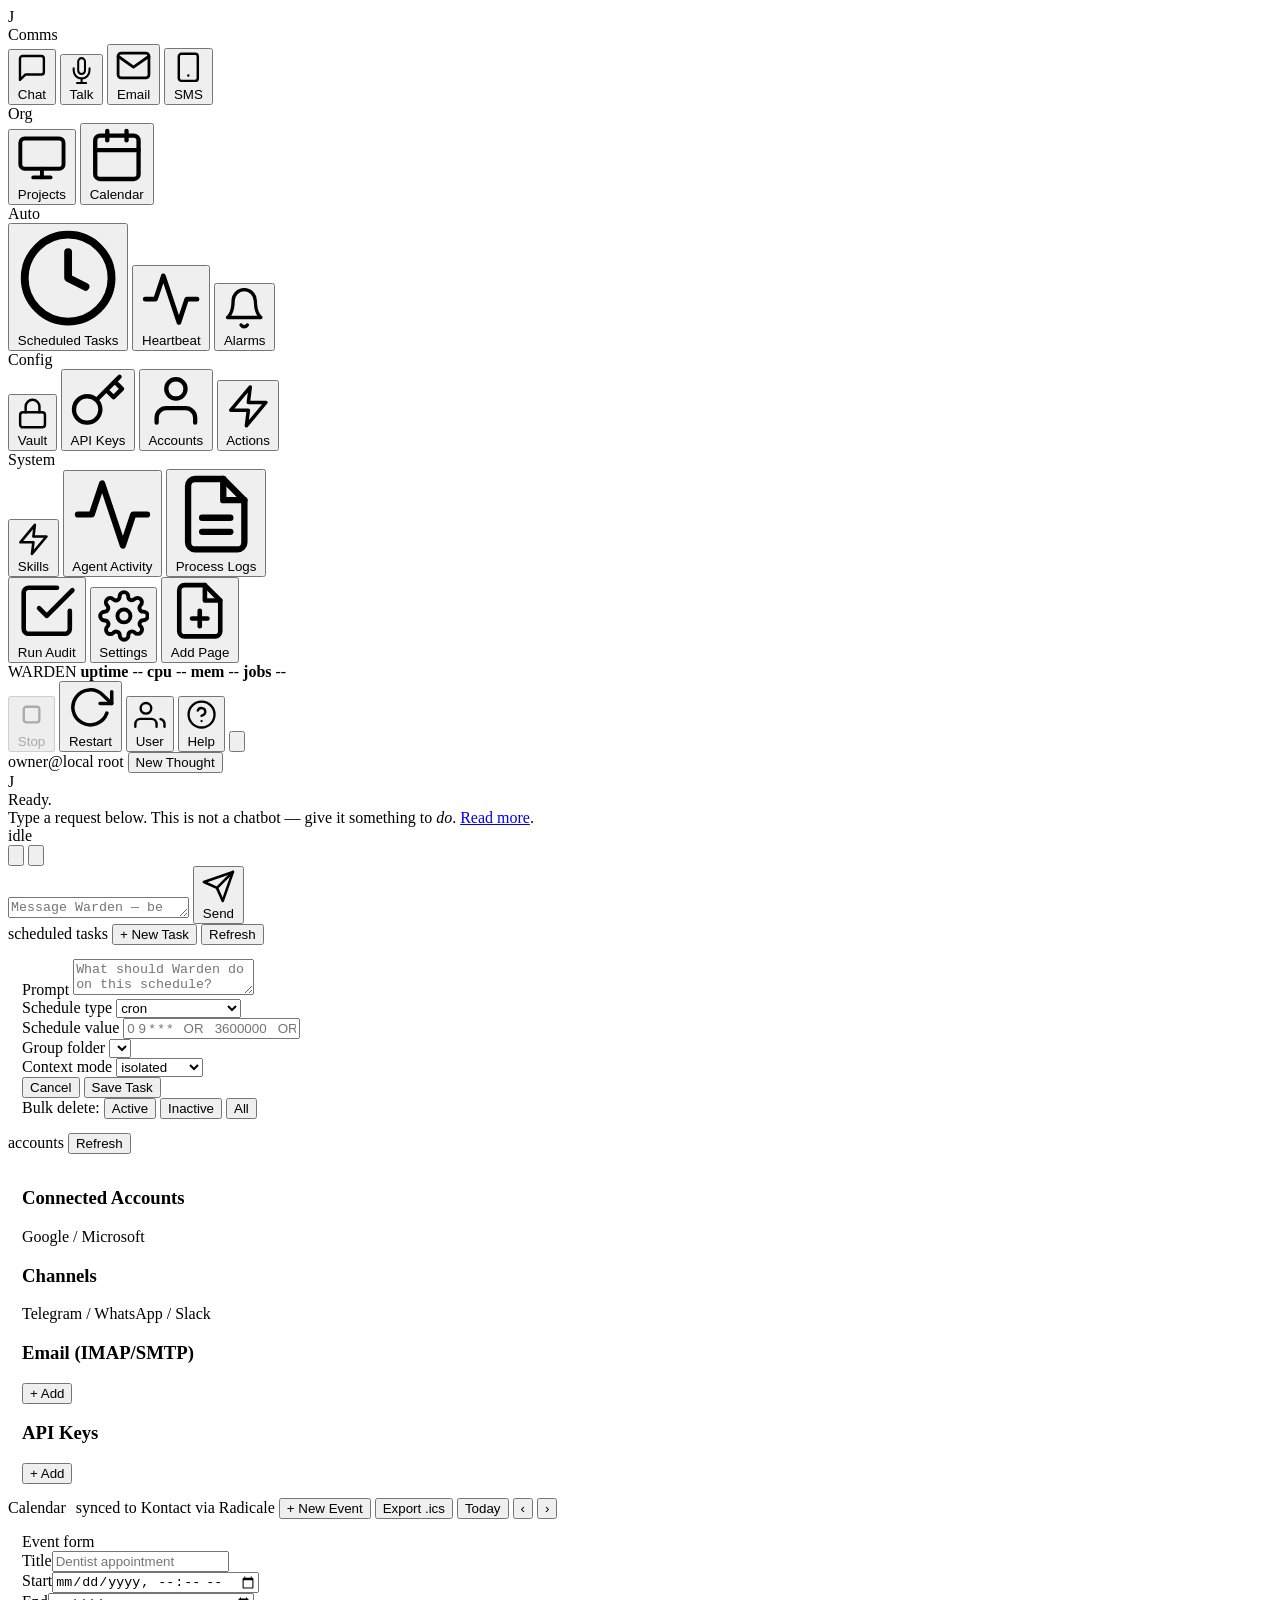
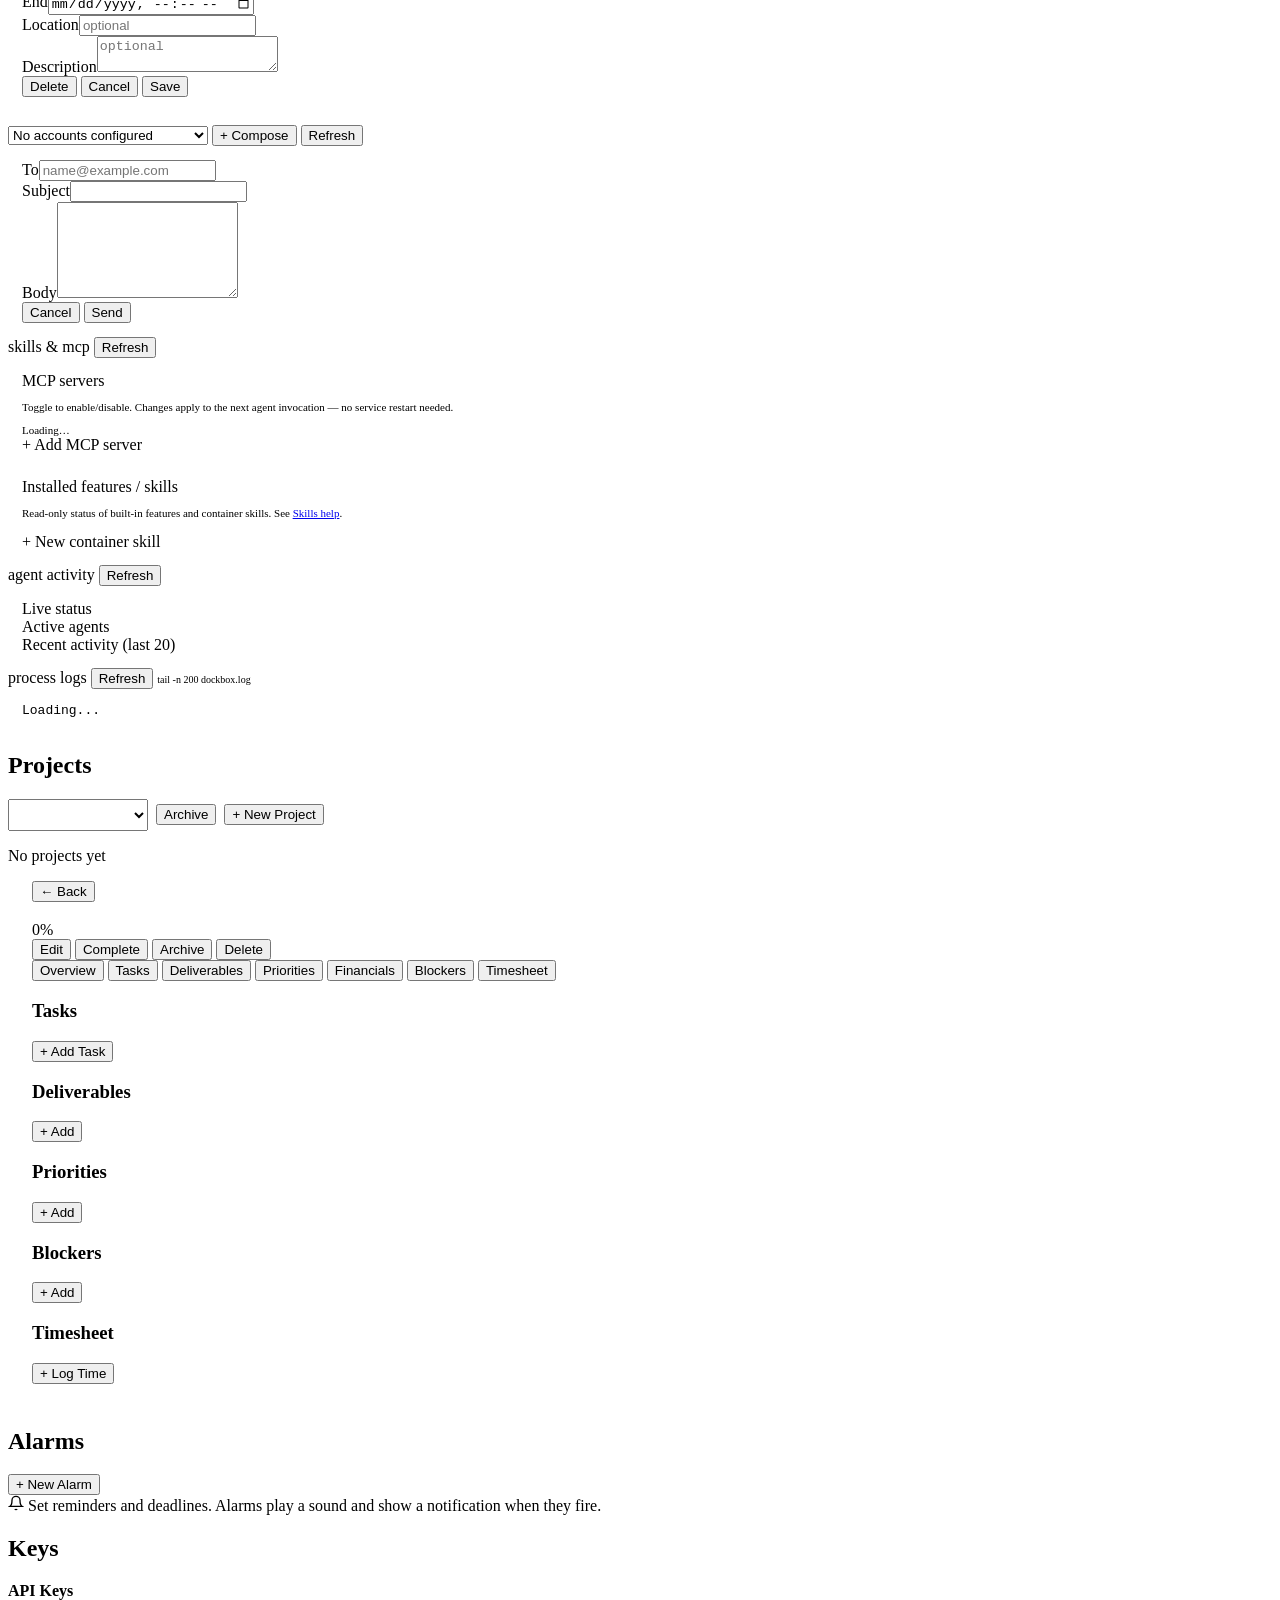
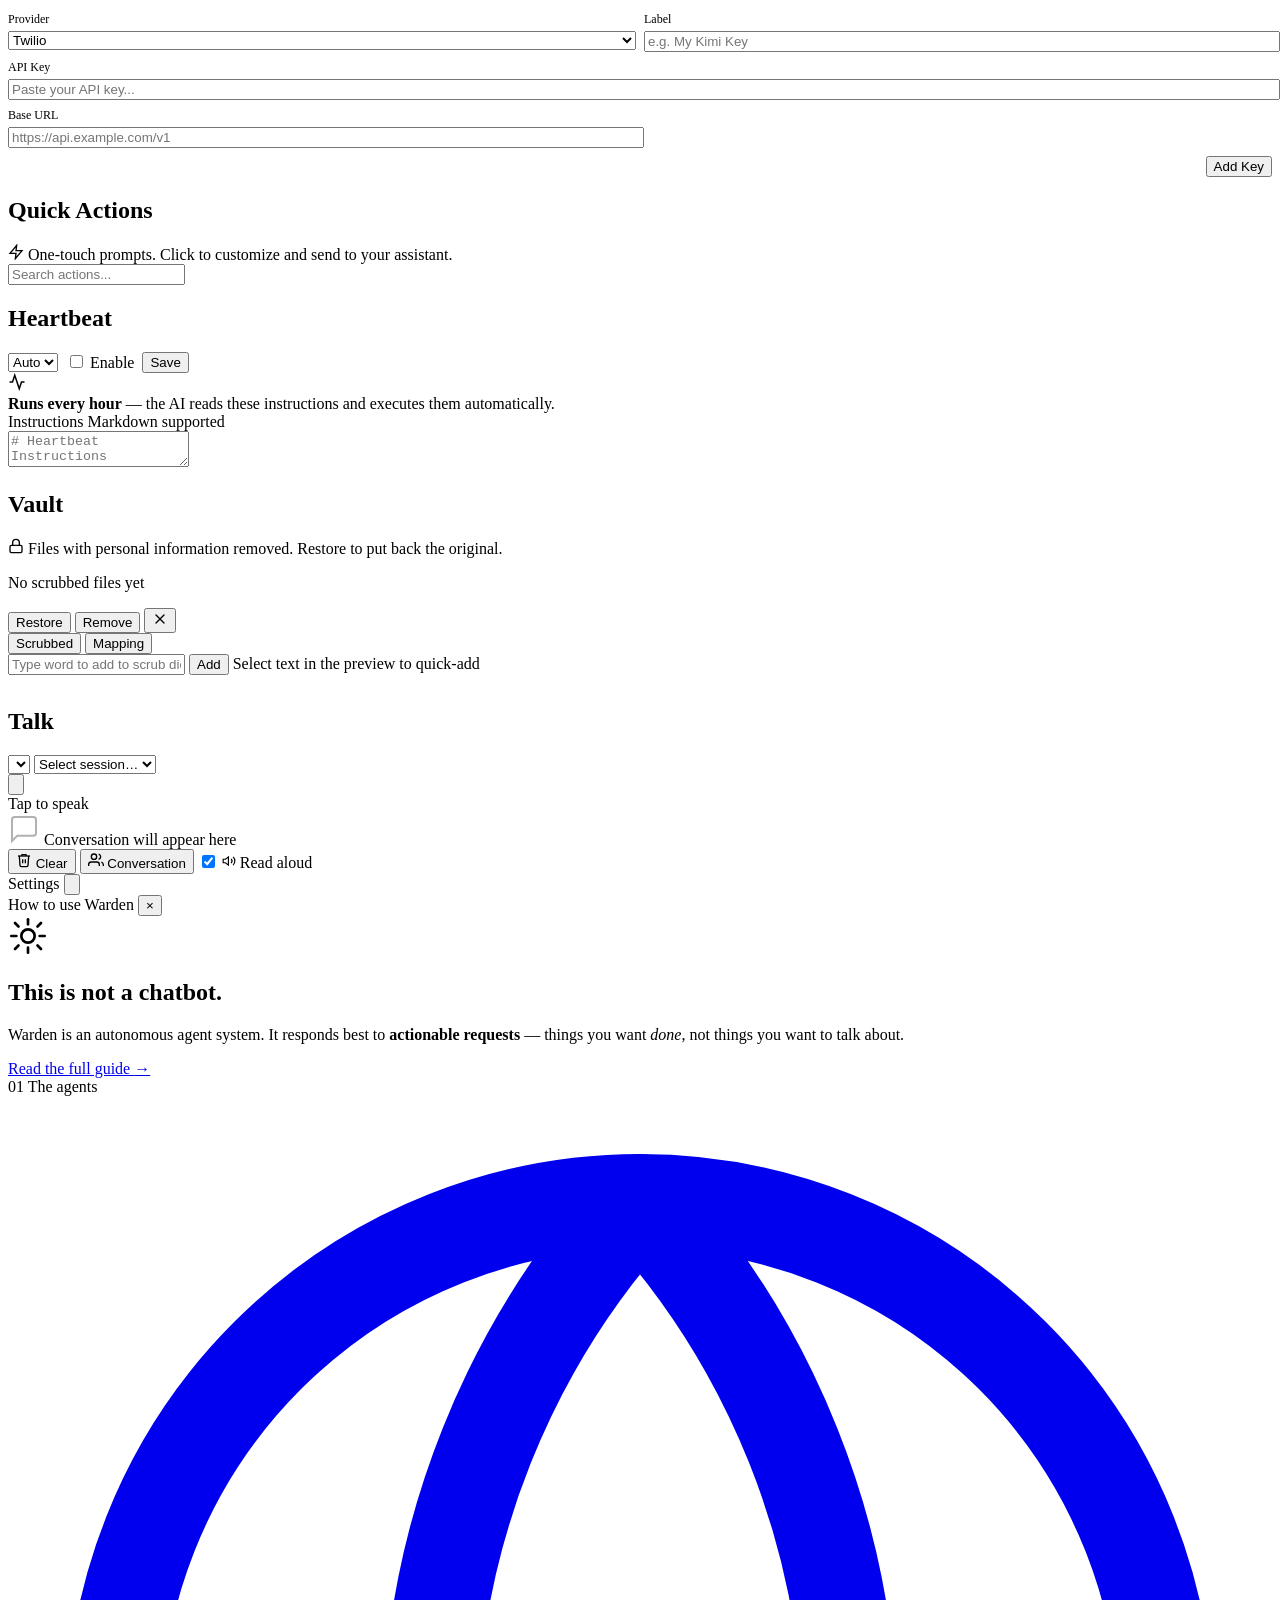
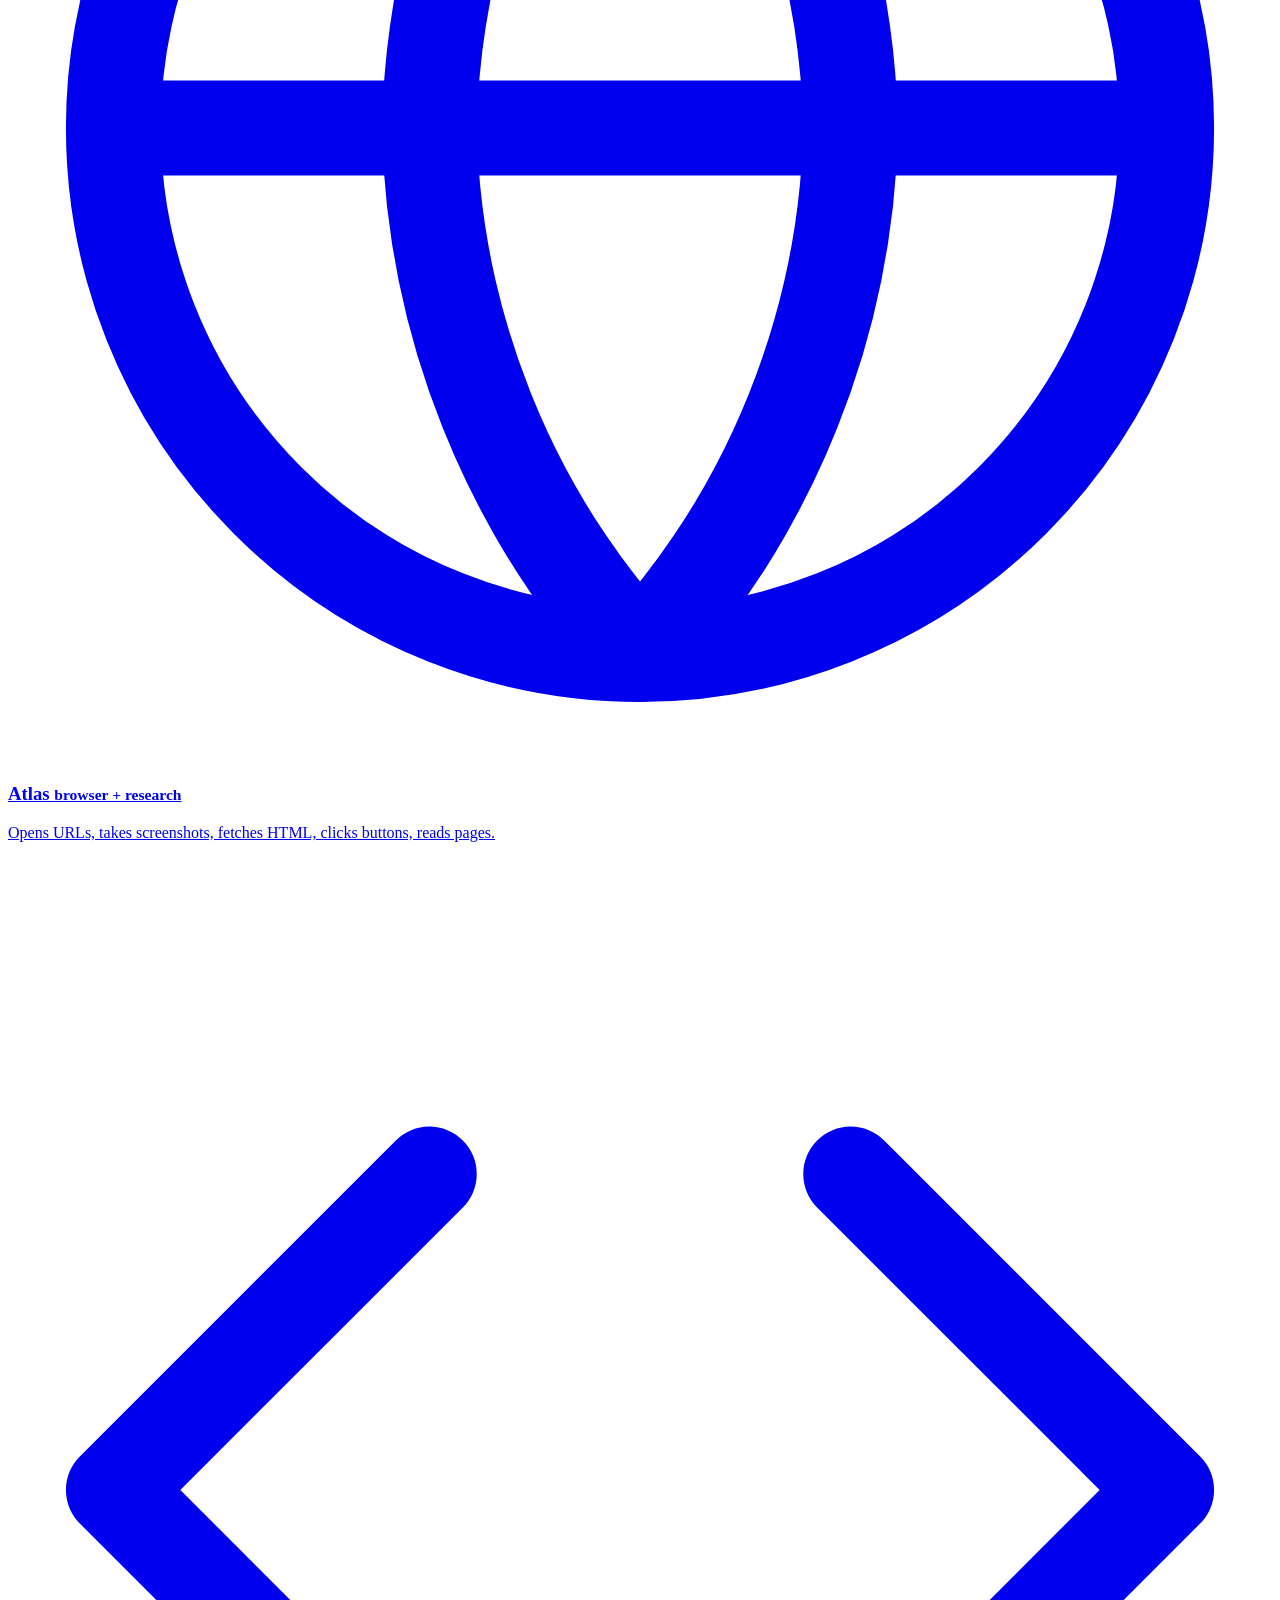
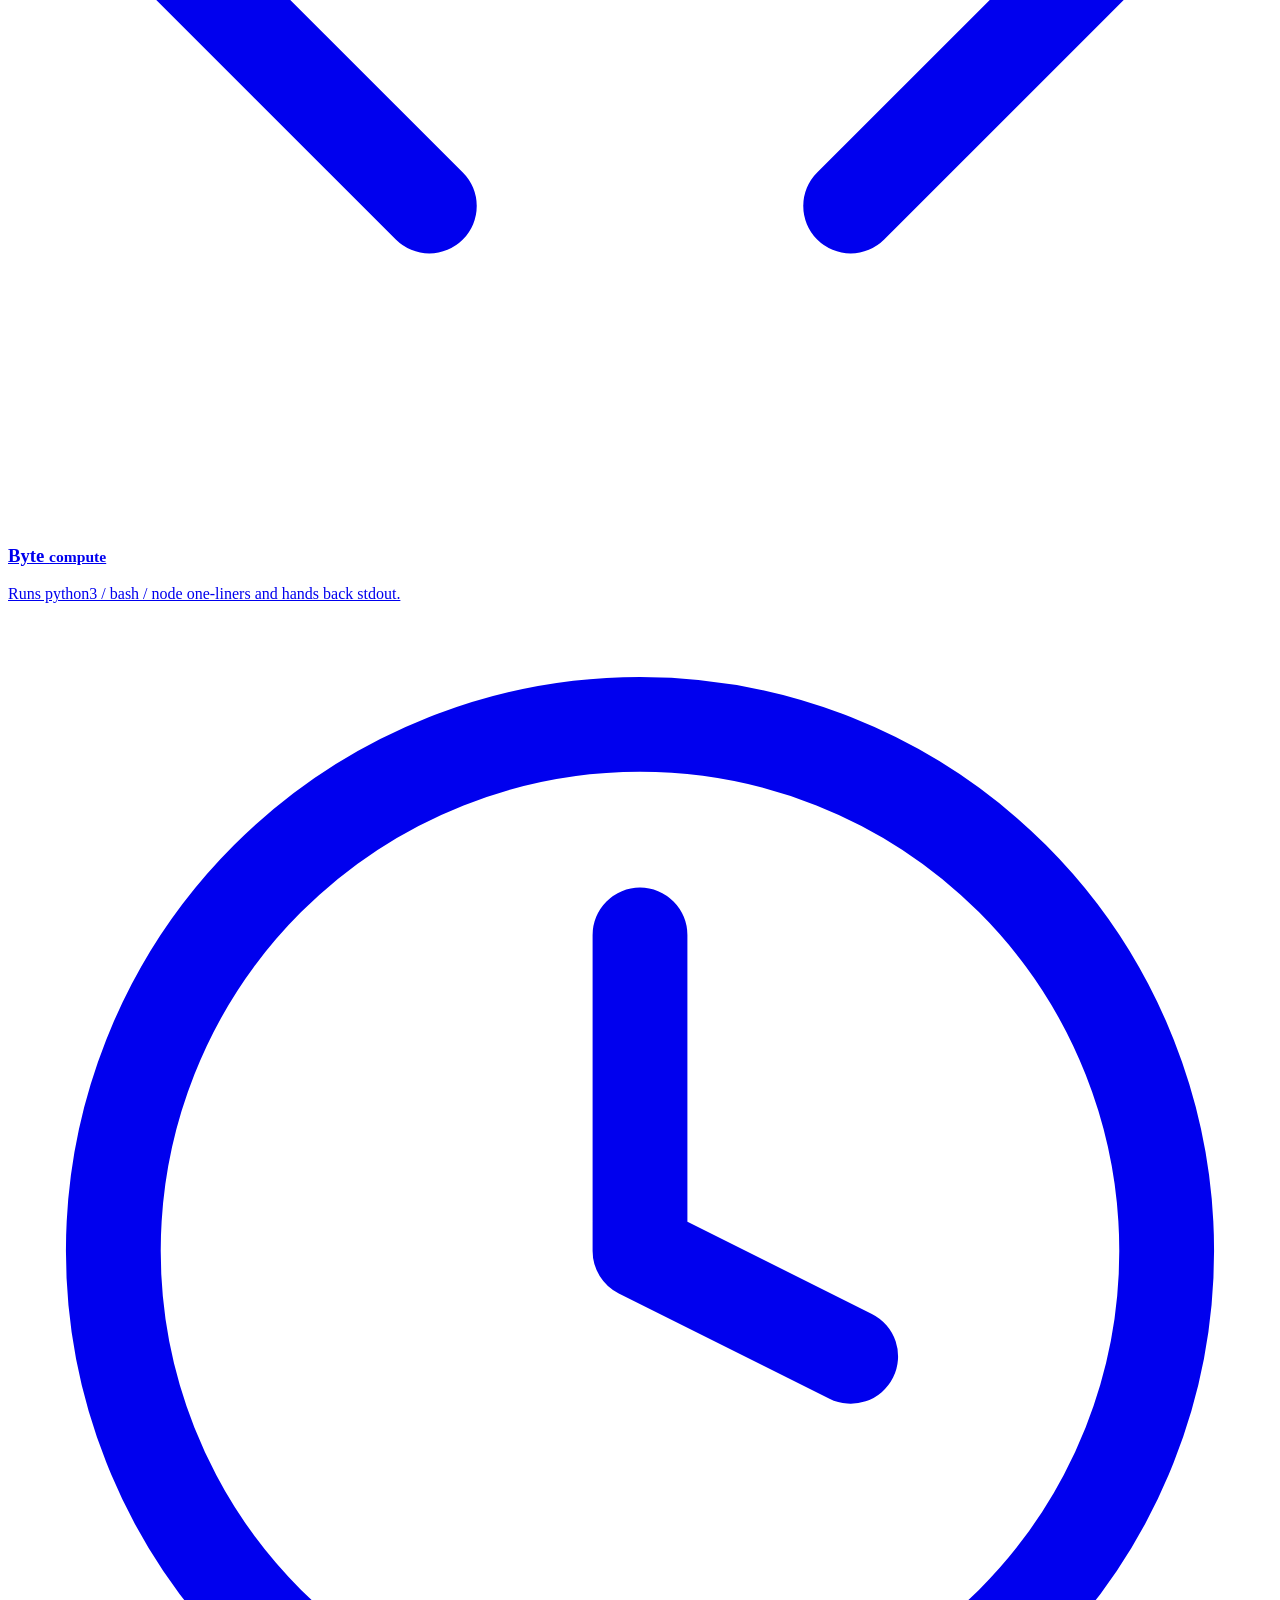
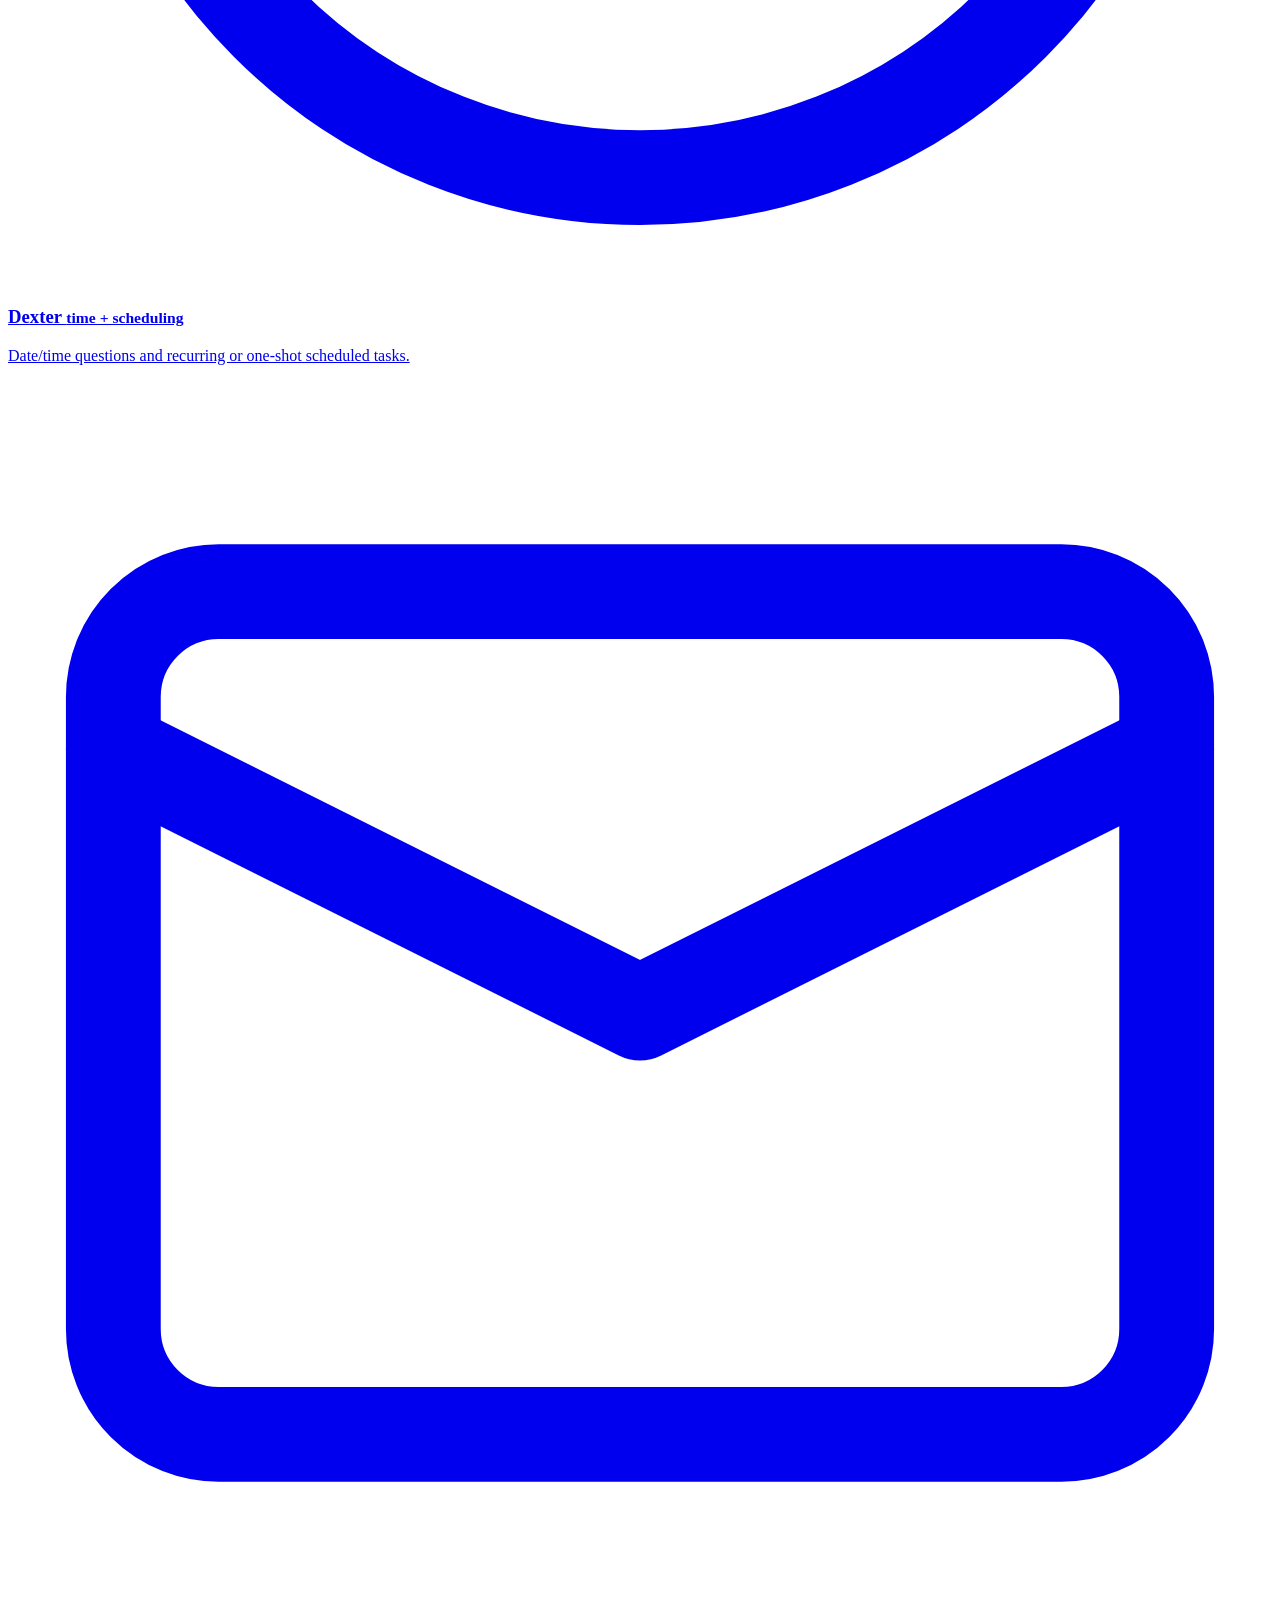
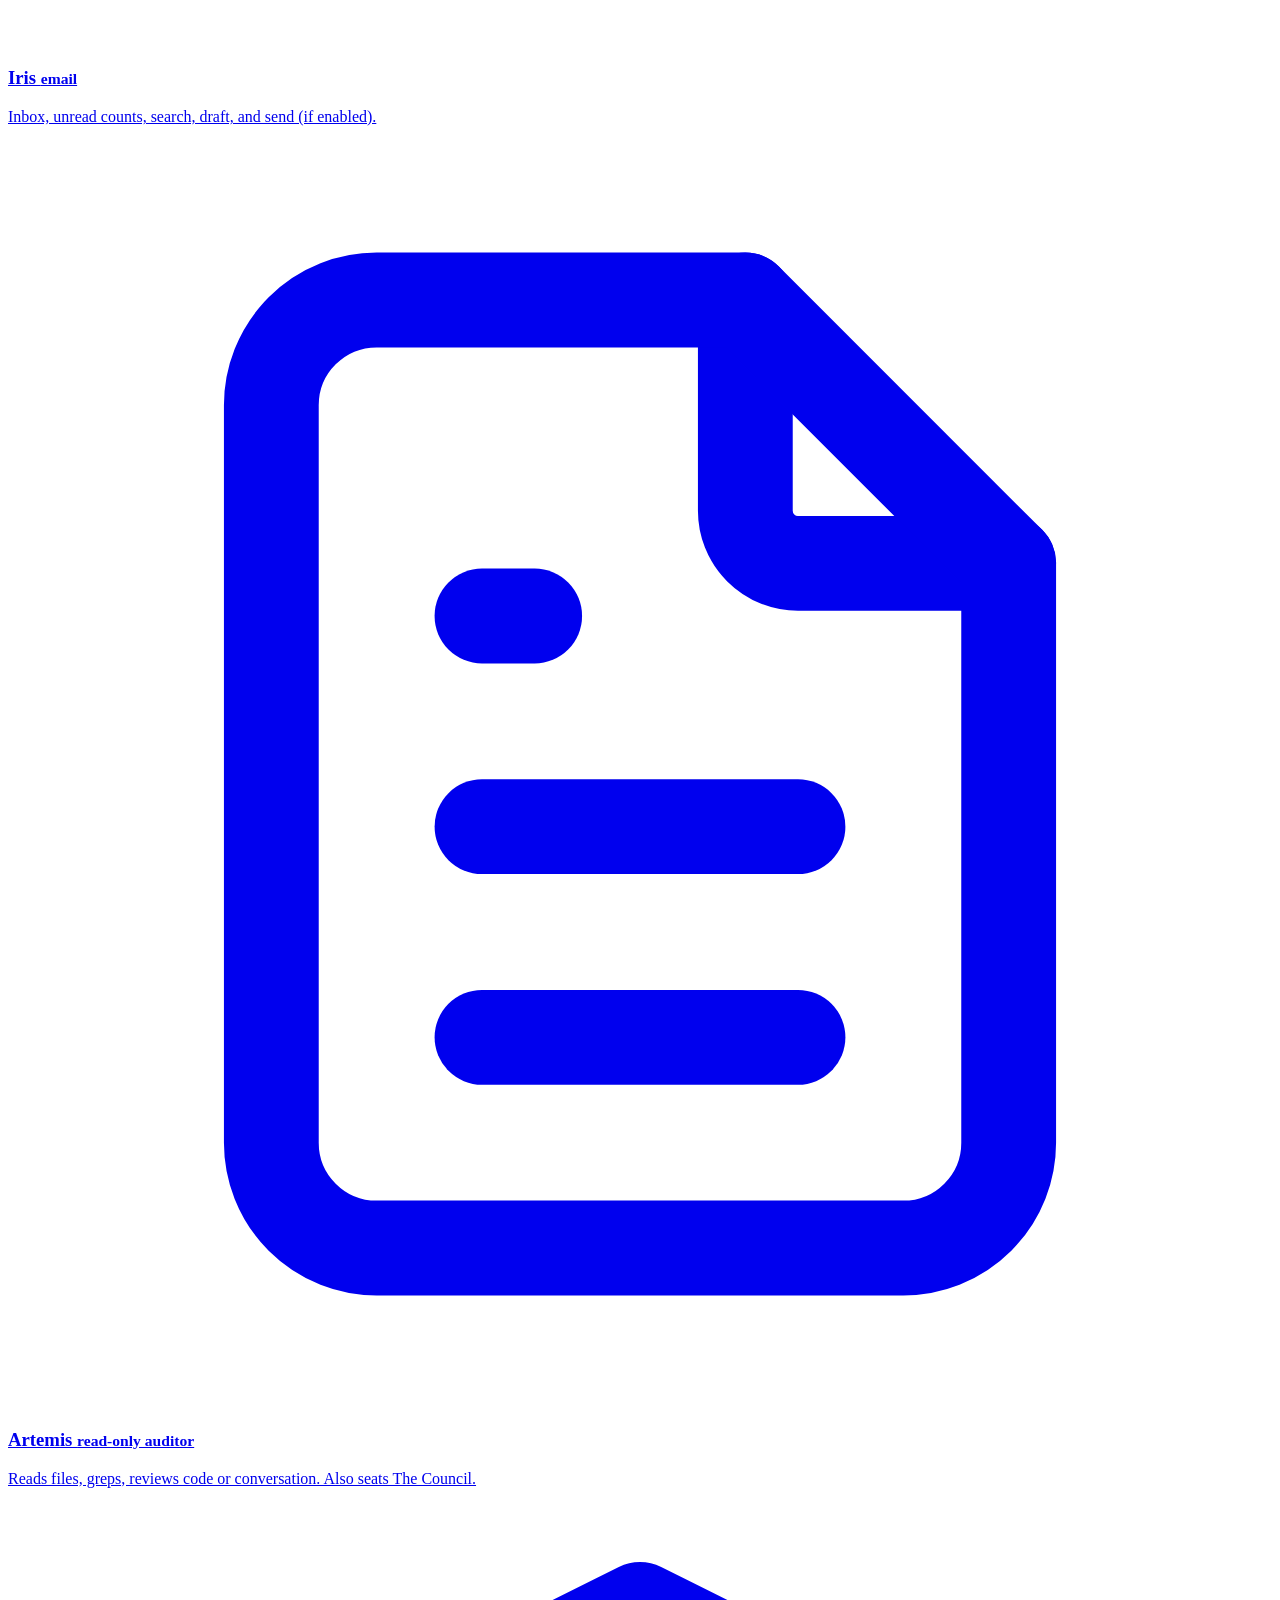
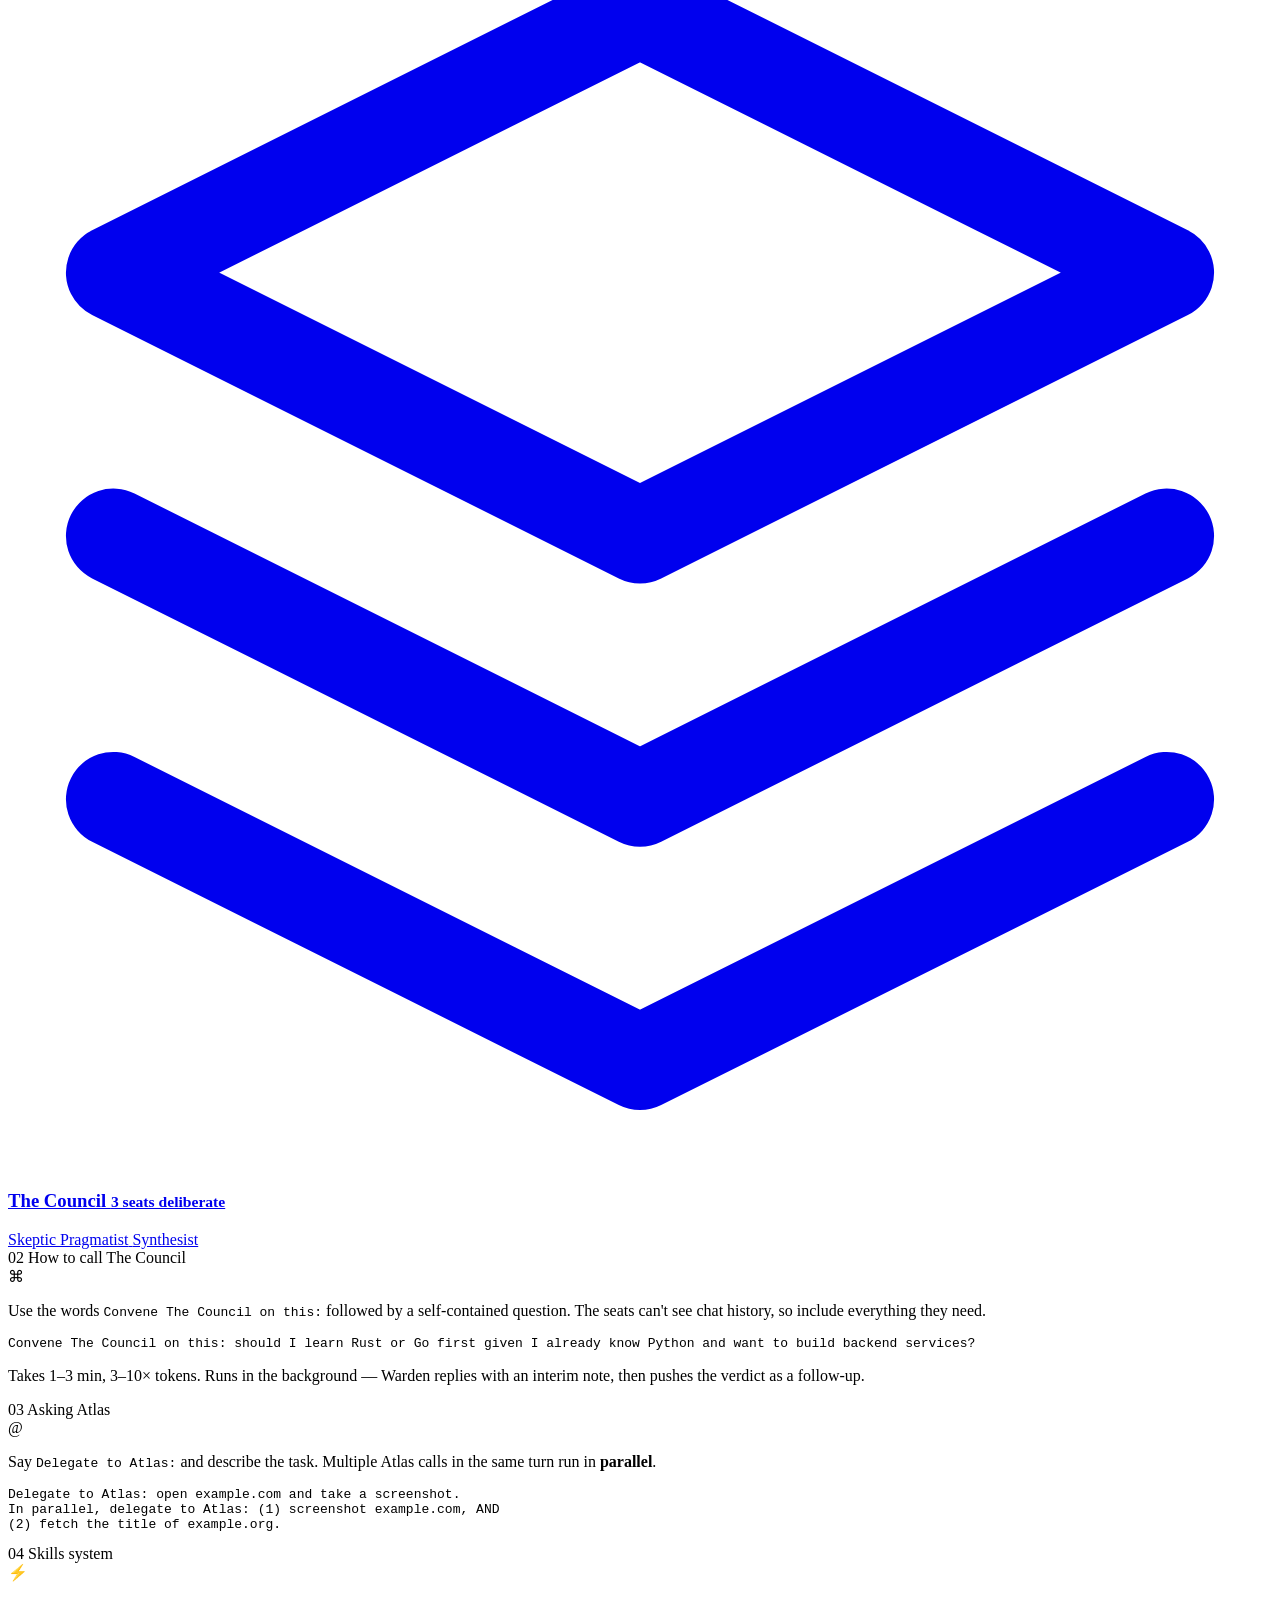
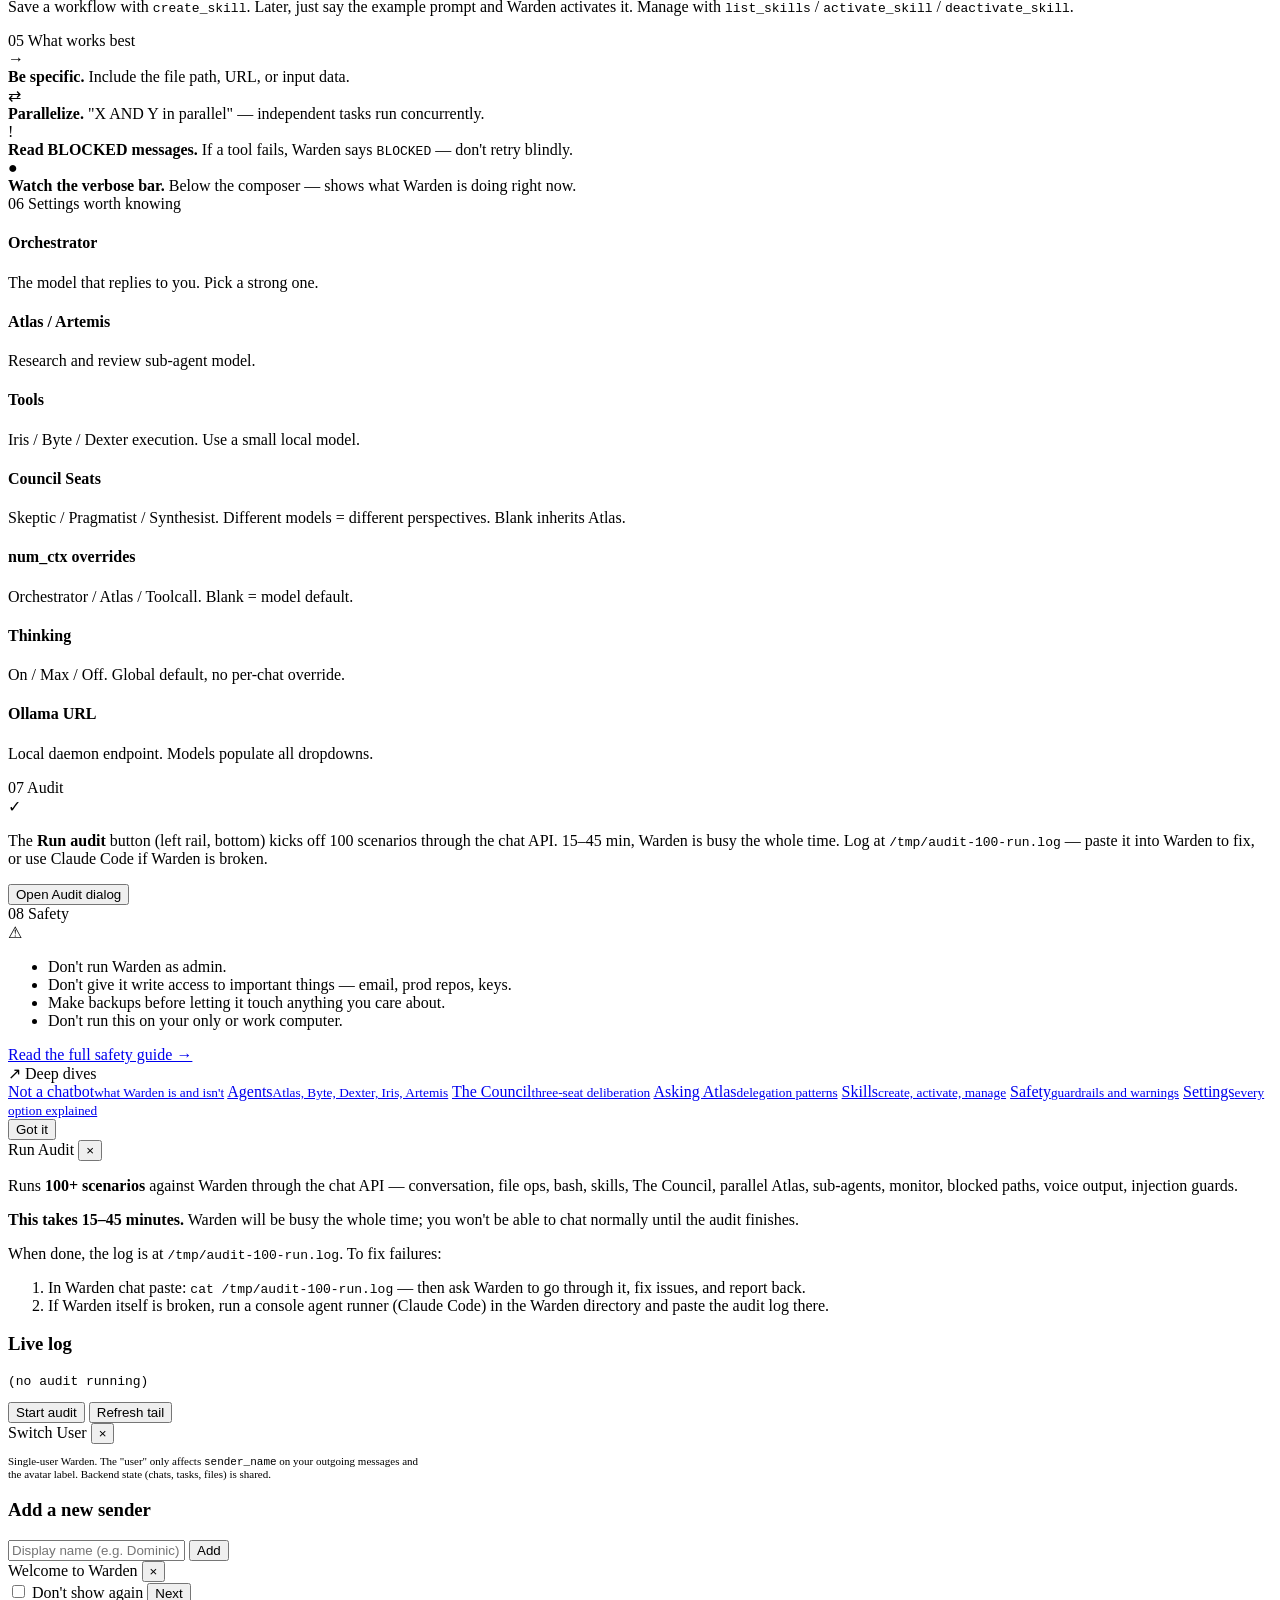
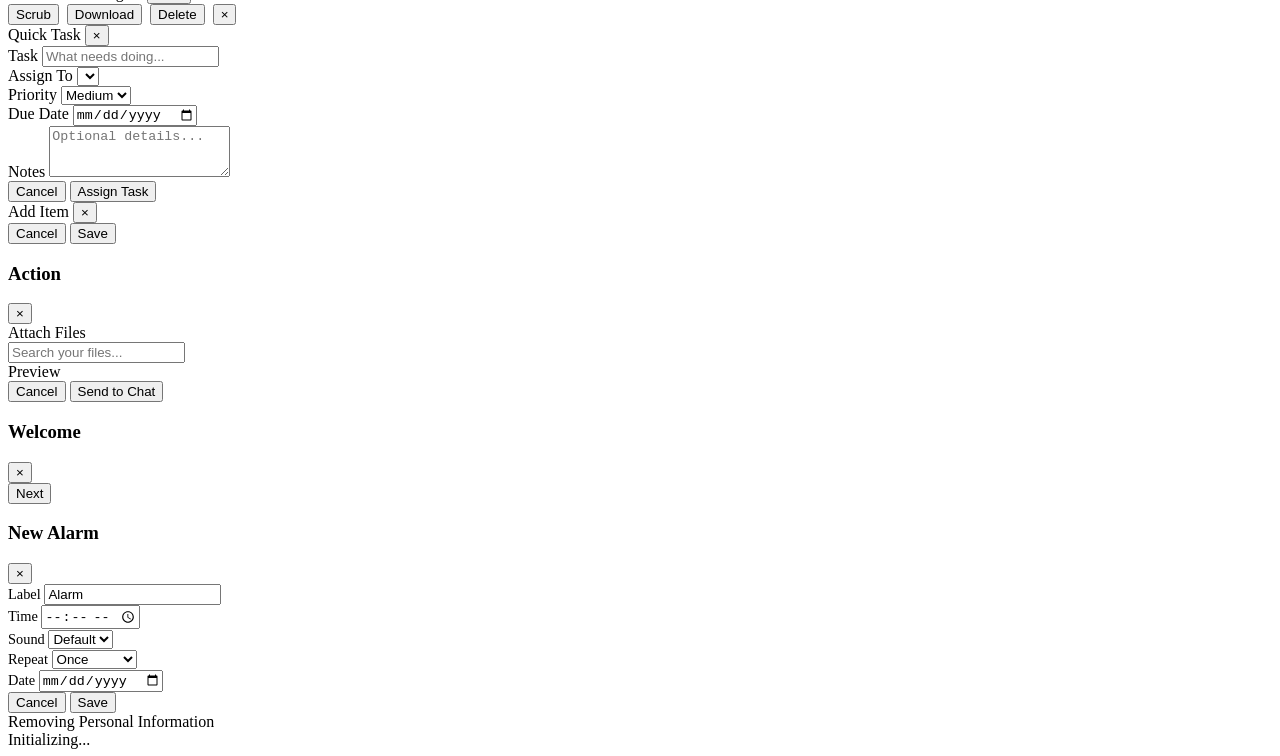
==== public/index.html @ 8625466c "Show live Atlas activity in the dashboard while background jobs run When the orchestrator delegates " ====
<!DOCTYPE html>
<html lang="en" data-theme="dark">
<head>
<meta charset="utf-8">
<meta name="viewport" content="width=device-width, initial-scale=1">
<meta name="robots" content="noindex, nofollow">
<title>Warden — Dashboard</title>
<link rel="stylesheet" href="/css/style.css">
<!-- Prefetch all help pages in parallel in the background so they open
     instantly when the user clicks a help link. -->
<link rel="prefetch" href="/help/not-a-chatbot.html">
<link rel="prefetch" href="/help/agents.html">
<link rel="prefetch" href="/help/council.html">
<link rel="prefetch" href="/help/atlas.html">
<link rel="prefetch" href="/help/skills.html">
<link rel="prefetch" href="/help/settings.html">
<link rel="prefetch" href="/help/safety.html">
<script>
/* Dark is the default; light is opt-in via localStorage('dockbox-theme'). */
(function(){
  try {
    var t = localStorage.getItem('dockbox-theme');
    if (t === 'light') document.documentElement.setAttribute('data-theme', 'light');
    else document.documentElement.setAttribute('data-theme', 'dark');
  } catch (e) { document.documentElement.setAttribute('data-theme', 'dark'); }
})();
</script>
<link rel="stylesheet" href="/css/userdash-extras.css">
</head>
<body>
<div class="app" id="app">

  <!-- Left rail: vertical icon nav -->
  <nav class="rail" aria-label="Primary">
    <div class="rail-logo" title="Warden">J</div>
        <div class="rail-nav">
      <!-- Communicate -->
      <div class="rail-group-label">Comms</div>
      <button class="rail-btn active" data-view="chat" data-tip="Chat">
        <svg viewBox="0 0 24 24" fill="none" stroke="currentColor" stroke-width="1.8" stroke-linecap="round" stroke-linejoin="round"><path d="M21 15a2 2 0 01-2 2H7l-4 4V5a2 2 0 012-2h14a2 2 0 012 2z"/></svg>
        <span class="rail-tip">Chat</span>
      </button>
      <button class="rail-btn" data-view="talk" data-tip="Talk">
        <svg viewBox="0 0 24 24" fill="none" stroke="currentColor" stroke-width="1.8" stroke-linecap="round" stroke-linejoin="round"><path d="M12 1a3 3 0 00-3 3v8a3 3 0 006 0V4a3 3 0 00-3-3z"/><path d="M19 10v2a7 7 0 01-14 0v-2"/><line x1="12" y1="19" x2="12" y2="23"/><line x1="8" y1="23" x2="16" y2="23"/></svg>
        <span class="rail-tip">Talk</span>
      </button>
      <button class="rail-btn" data-view="email" data-tip="Email">
        <svg viewBox="0 0 24 24" fill="none" stroke="currentColor" stroke-width="1.8" stroke-linecap="round" stroke-linejoin="round"><path d="M4 4h16c1.1 0 2 .9 2 2v12c0 1.1-.9 2-2 2H4c-1.1 0-2-.9-2-2V6c0-1.1.9-2 2-2z"/><polyline points="22,6 12,13 2,6"/></svg>
        <span class="rail-tip">Email</span>
      </button>
      <button class="rail-btn" data-view="sms" data-tip="SMS">
        <svg viewBox="0 0 24 24" fill="none" stroke="currentColor" stroke-width="1.8" stroke-linecap="round" stroke-linejoin="round"><rect x="5" y="2" width="14" height="20" rx="2" ry="2"/><line x1="12" y1="18" x2="12.01" y2="18"/></svg>
        <span class="rail-tip">SMS</span>
      </button>
      <!-- Organize -->
      <div class="rail-group-label">Org</div>
      <button class="rail-btn" data-view="projects" data-tip="Projects">
        <svg viewBox="0 0 24 24" fill="none" stroke="currentColor" stroke-width="1.8" stroke-linecap="round" stroke-linejoin="round"><rect x="2" y="3" width="20" height="14" rx="2" ry="2"/><line x1="8" y1="21" x2="16" y2="21"/><line x1="12" y1="17" x2="12" y2="21"/></svg>
        <span class="rail-tip">Projects</span>
      </button>
      <button class="rail-btn" data-view="calendar" data-tip="Calendar">
        <svg viewBox="0 0 24 24" fill="none" stroke="currentColor" stroke-width="1.8" stroke-linecap="round" stroke-linejoin="round"><rect x="3" y="4" width="18" height="18" rx="2"/><line x1="16" y1="2" x2="16" y2="6"/><line x1="8" y1="2" x2="8" y2="6"/><line x1="3" y1="10" x2="21" y2="10"/></svg>
        <span class="rail-tip">Calendar</span>
      </button>
      <!-- Automate -->
      <div class="rail-group-label">Auto</div>
      <button class="rail-btn" data-view="tasks" data-tip="Scheduled Tasks">
        <svg viewBox="0 0 24 24" fill="none" stroke="currentColor" stroke-width="1.8" stroke-linecap="round" stroke-linejoin="round"><circle cx="12" cy="12" r="10"/><polyline points="12 6 12 12 16 14"/></svg>
        <span class="rail-tip">Scheduled Tasks</span>
      </button>
      <button class="rail-btn" data-view="heartbeat" data-tip="Heartbeat">
        <svg viewBox="0 0 24 24" fill="none" stroke="currentColor" stroke-width="1.8" stroke-linecap="round" stroke-linejoin="round"><polyline points="22 12 18 12 15 21 9 3 6 12 2 12"/></svg>
        <span class="rail-tip">Heartbeat</span>
      </button>
      <button class="rail-btn" data-view="alarms" data-tip="Alarms">
        <svg viewBox="0 0 24 24" fill="none" stroke="currentColor" stroke-width="1.8" stroke-linecap="round" stroke-linejoin="round"><path d="M18 8A6 6 0 006 8c0 7-3 9-3 9h18s-3-2-3-9"/><path d="M13.73 21a2 2 0 01-3.46 0"/></svg>
        <span class="rail-tip">Alarms</span>
      </button>
      <!-- Configure -->
      <div class="rail-group-label">Config</div>
      <button class="rail-btn" data-view="vault" data-tip="Vault">
        <svg viewBox="0 0 24 24" fill="none" stroke="currentColor" stroke-width="1.8" stroke-linecap="round" stroke-linejoin="round"><rect x="3" y="11" width="18" height="11" rx="2" ry="2"/><path d="M7 11V7a5 5 0 0110 0v4"/></svg>
        <span class="rail-tip">Vault</span>
      </button>
      <button class="rail-btn" data-view="apikeys" data-tip="API Keys">
        <svg viewBox="0 0 24 24" fill="none" stroke="currentColor" stroke-width="1.8" stroke-linecap="round" stroke-linejoin="round"><path d="M21 2l-2 2m-7.61 7.61a5.5 5.5 0 11-7.778 7.778 5.5 5.5 0 017.777-7.777zm0 0L15.5 7.5m0 0l3 3L22 7l-3-3m-3.5 3.5L19 4"/></svg>
        <span class="rail-tip">API Keys</span>
      </button>
      <button class="rail-btn" data-view="accounts" data-tip="Accounts">
        <svg viewBox="0 0 24 24" fill="none" stroke="currentColor" stroke-width="1.8" stroke-linecap="round" stroke-linejoin="round"><path d="M20 21v-2a4 4 0 0 0-4-4H8a4 4 0 0 0-4 4v2"/><circle cx="12" cy="7" r="4"/></svg>
        <span class="rail-tip">Accounts</span>
      </button>
      <button class="rail-btn" data-view="actions" data-tip="Actions">
        <svg viewBox="0 0 24 24" fill="none" stroke="currentColor" stroke-width="1.8" stroke-linecap="round" stroke-linejoin="round"><polygon points="13 2 3 14 12 14 11 22 21 10 12 10 13 2"/></svg>
        <span class="rail-tip">Actions</span>
      </button>
      <!-- System -->
      <div class="rail-group-label">System</div>
      <button class="rail-btn" data-view="skills" data-tip="Skills">
        <svg viewBox="0 0 24 24" fill="none" stroke="currentColor" stroke-width="1.8" stroke-linecap="round" stroke-linejoin="round"><polygon points="13 2 3 14 12 14 11 22 21 10 12 10 13 2"/></svg>
        <span class="rail-tip">Skills</span>
      </button>
      <button class="rail-btn" data-view="activity" data-tip="Agent Activity">
        <svg viewBox="0 0 24 24" fill="none" stroke="currentColor" stroke-width="1.8" stroke-linecap="round" stroke-linejoin="round"><polyline points="22 12 18 12 15 21 9 3 6 12 2 12"/></svg>
        <span class="rail-tip">Agent Activity</span>
      </button>
      <button class="rail-btn" data-view="logs" data-tip="Process Logs">
        <svg viewBox="0 0 24 24" fill="none" stroke="currentColor" stroke-width="1.8" stroke-linecap="round" stroke-linejoin="round"><path d="M14 2H6a2 2 0 00-2 2v16a2 2 0 002 2h12a2 2 0 002-2V8z"/><polyline points="14 2 14 8 20 8"/><line x1="16" y1="13" x2="8" y2="13"/><line x1="16" y1="17" x2="8" y2="17"/></svg>
        <span class="rail-tip">Process Logs</span>
      </button>
    </div>
    <div class="rail-footer">
      <button class="rail-btn" id="btnAudit" data-tip="Run Audit">
        <svg viewBox="0 0 24 24" fill="none" stroke="currentColor" stroke-width="1.8" stroke-linecap="round" stroke-linejoin="round"><path d="M9 11l3 3L22 4"/><path d="M21 12v7a2 2 0 0 1-2 2H5a2 2 0 0 1-2-2V5a2 2 0 0 1 2-2h11"/></svg>
        <span class="rail-tip">Run Audit</span>
      </button>
      <button class="rail-btn" id="btnSettings" data-tip="Settings">
        <svg viewBox="0 0 24 24" fill="none" stroke="currentColor" stroke-width="1.8" stroke-linecap="round" stroke-linejoin="round"><circle cx="12" cy="12" r="3"/><path d="M19.4 15a1.65 1.65 0 0 0 .33 1.82l.06.06a2 2 0 1 1-2.83 2.83l-.06-.06a1.65 1.65 0 0 0-1.82-.33 1.65 1.65 0 0 0-1 1.51V21a2 2 0 0 1-4 0v-.09A1.65 1.65 0 0 0 9 19.4a1.65 1.65 0 0 0-1.82.33l-.06.06a2 2 0 1 1-2.83-2.83l.06-.06a1.65 1.65 0 0 0 .33-1.82 1.65 1.65 0 0 0-1.51-1H3a2 2 0 0 1 0-4h.09A1.65 1.65 0 0 0 4.6 9a1.65 1.65 0 0 0-.33-1.82l-.06-.06a2 2 0 1 1 2.83-2.83l.06.06a1.65 1.65 0 0 0 1.82.33H9a1.65 1.65 0 0 0 1-1.51V3a2 2 0 0 1 4 0v.09a1.65 1.65 0 0 0 1 1.51 1.65 1.65 0 0 0 1.82-.33l.06-.06a2 2 0 1 1 2.83 2.83l-.06.06a1.65 1.65 0 0 0-.33 1.82V9a1.65 1.65 0 0 0 1.51 1H21a2 2 0 0 1 0 4h-.09a1.65 1.65 0 0 0-1.51 1z"/></svg>
        <span class="rail-tip">Settings</span>
      </button>
      <button class="rail-btn" id="btnAddPage" data-tip="Add Dashboard Page (Beta)">
        <svg viewBox="0 0 24 24" fill="none" stroke="currentColor" stroke-width="1.8" stroke-linecap="round" stroke-linejoin="round"><path d="M14 2H6a2 2 0 0 0-2 2v16a2 2 0 0 0 2 2h12a2 2 0 0 0 2-2V8z"/><polyline points="14 2 14 8 20 8"/><line x1="12" y1="18" x2="12" y2="12"/><line x1="9" y1="15" x2="15" y2="15"/></svg>
        <span class="rail-tip">Add Page</span>
      </button>
    </div>
  </nav>

  <!-- Main column -->
  <div class="main">
    <header class="topbar">
      <div class="topbar-title">
        <span class="dot" id="statusDot"></span>
        <span class="topbar-name" id="assistantName">WARDEN</span>
        <span class="topbar-stats" id="topbarStats">
          <span><b>uptime</b> <span id="statUptime">--</span></span>
          <span><b>cpu</b> <span id="statCpu">--</span></span>
          <span><b>mem</b> <span id="statMem">--</span></span>
          <span><b>jobs</b> <span id="statTasks">--</span></span>
        </span>
      </div>
      <div class="spacer"></div>
      <div class="topbar-actions">
        <button class="tbtn" id="btnStop" title="Stop the running agent" disabled>
          <svg viewBox="0 0 24 24" fill="none" stroke="currentColor" stroke-width="1.8" stroke-linecap="round" stroke-linejoin="round"><rect x="6" y="6" width="12" height="12" rx="2"/></svg>
          Stop
        </button>
        <button class="tbtn" id="btnRestart" title="Restart server">
          <svg viewBox="0 0 24 24" fill="none" stroke="currentColor" stroke-width="1.8" stroke-linecap="round" stroke-linejoin="round"><polyline points="23 4 23 10 17 10"/><path d="M20.49 15a9 9 0 11-2.12-9.36L23 10"/></svg>
          Restart
        </button>
        <button class="tbtn" id="btnSwitchUser" title="Switch user">
          <svg viewBox="0 0 24 24" fill="none" stroke="currentColor" stroke-width="1.8" stroke-linecap="round" stroke-linejoin="round"><path d="M17 21v-2a4 4 0 0 0-4-4H5a4 4 0 0 0-4 4v2"/><circle cx="9" cy="7" r="4"/><path d="M23 21v-2a4 4 0 0 0-3-3.87"/></svg>
          <span id="switchUserLabel">User</span>
        </button>
        <button class="tbtn" id="btnHelp" title="Help">
          <svg viewBox="0 0 24 24" fill="none" stroke="currentColor" stroke-width="1.8" stroke-linecap="round" stroke-linejoin="round"><circle cx="12" cy="12" r="10"/><path d="M9.09 9a3 3 0 015.83 1c0 2-3 3-3 3"/><line x1="12" y1="17" x2="12.01" y2="17"/></svg>
          Help
        </button>
        <button class="tbtn" id="btnTheme" title="Toggle theme">
          <svg viewBox="0 0 24 24" fill="none" stroke="currentColor" stroke-width="1.8" stroke-linecap="round" stroke-linejoin="round" id="themeIcon"><circle cx="12" cy="12" r="4"/><path d="M12 2v2M12 20v2M4.93 4.93l1.41 1.41M17.66 17.66l1.41 1.41M2 12h2M20 12h2M4.93 19.07l1.41-1.41M17.66 6.34l1.41-1.41"/></svg>
        </button>
      </div>
    </header>

    <div class="content">
      <!-- ===== Chat view ===== -->
      <section class="view active" id="view-chat">
        <div class="chat">
          <div class="chat-meta-row" id="chatMetaRow">
            <span class="chip" id="chipSession">owner@local</span>
            <span class="chip" id="chipIdea">root</span>
            <span class="spacer" style="flex:1"></span>
            <button class="btn btn-ghost btn-sm" id="btnNewThought" title="Start a fresh thought (clears cursor)">New Thought</button>
          </div>

          <div class="messages" id="messages">
            <div class="msg-empty" id="msgEmpty">
              <div class="big">J</div>
              <div>Ready.</div>
              <div class="hint">Type a request below. This is not a chatbot — give it something to <em>do</em>. <a href="/help/not-a-chatbot.html" target="_blank">Read more</a>.</div>
            </div>
          </div>

          <div class="thinking-bar hidden" id="thinkingBar"></div>
          <div class="verbose-bar idle" id="verboseBar">
            <span class="live-dot"></span>
            <span class="phase">idle</span>
            <span class="tools"></span>
          </div>

          <div class="composer">
            <div class="composer-tools">
              <button class="btn btn-ghost btn-icon" id="btnAttach" title="Attach file">
                <svg viewBox="0 0 24 24" fill="none" stroke="currentColor" stroke-width="1.8" stroke-linecap="round" stroke-linejoin="round"><path d="M21.44 11.05l-9.19 9.19a6 6 0 01-8.49-8.49l9.19-9.19a4 4 0 015.66 5.66l-9.2 9.19a2 2 0 01-2.83-2.83l8.49-8.48"/></svg>
              </button>
              <button class="btn btn-ghost btn-icon" id="btnVoice" title="Voice input">
                <svg viewBox="0 0 24 24" fill="none" stroke="currentColor" stroke-width="1.8" stroke-linecap="round" stroke-linejoin="round"><path d="M12 1a3 3 0 00-3 3v8a3 3 0 006 0V4a3 3 0 00-3-3z"/><path d="M19 10v2a7 7 0 01-14 0v-2"/><line x1="12" y1="19" x2="12" y2="23"/><line x1="8" y1="23" x2="16" y2="23"/></svg>
              </button>
              <input type="file" id="fileInput" hidden multiple>
              <span class="spacer"></span>
              <span class="dim mono" style="font-size:10px" id="attachBadge"></span>
            </div>
            <div class="composer-input-row">
              <textarea id="chatInput" rows="1" placeholder="Message Warden — be specific, ask for action. Enter to send, Shift+Enter for newline."></textarea>
              <button class="btn btn-primary" id="btnSend" title="Send">
                <svg viewBox="0 0 24 24" fill="none" stroke="currentColor" stroke-width="1.8" stroke-linecap="round" stroke-linejoin="round"><line x1="22" y1="2" x2="11" y2="13"/><polygon points="22 2 15 22 11 13 2 9 22 2"/></svg>
                Send
              </button>
            </div>
          </div>
        </div>
      </section>

      <!-- ===== Scheduled Tasks view ===== -->
      <section class="view" id="view-tasks">
        <div class="chat-meta-row">
          <span class="chip">scheduled tasks</span>
          <span class="spacer"></span>
          <button class="btn btn-primary btn-sm" id="btnNewTask">+ New Task</button>
          <button class="btn btn-ghost btn-sm" id="btnRefreshTasks">Refresh</button>
        </div>
        <div style="overflow-y:auto;padding:14px;flex:1;min-height:0">
          <div class="task-form hidden" id="taskForm">
            <div class="full">
              <label>Prompt</label>
              <textarea id="taskPrompt" placeholder="What should Warden do on this schedule?"></textarea>
            </div>
            <div>
              <label>Schedule type</label>
              <select class="select" id="taskType">
                <option value="cron">cron</option>
                <option value="interval">interval (ms)</option>
                <option value="once">once (timestamp)</option>
              </select>
            </div>
            <div>
              <label>Schedule value</label>
              <input class="input input-mono" id="taskValue" placeholder="0 9 * * *   OR   3600000   OR   2026-08-01T09:00:00Z">
            </div>
            <div>
              <label>Group folder</label>
              <select class="select" id="taskGroup"></select>
            </div>
            <div>
              <label>Context mode</label>
              <select class="select" id="taskCtx">
                <option value="isolated">isolated</option>
                <option value="continuous">continuous</option>
              </select>
            </div>
            <div class="full row" style="justify-content:flex-end;gap:6px">
              <button class="btn btn-ghost btn-sm" id="btnCancelTask">Cancel</button>
              <button class="btn btn-primary btn-sm" id="btnSaveTask">Save Task</button>
            </div>
          </div>
          <div class="task-list" id="taskList"></div>
          <div class="task-bulk-actions">
            <span class="dim">Bulk delete:</span>
            <button class="btn btn-danger btn-sm" id="btnDeleteActiveTasks">Active</button>
            <button class="btn btn-danger btn-sm" id="btnDeleteInactiveTasks">Inactive</button>
            <button class="btn btn-danger btn-sm" id="btnDeleteAllTasks">All</button>
          </div>
        </div>
      </section>

      <!-- ===== Accounts view ===== -->
      <section class="view" id="view-accounts">
        <div class="chat-meta-row">
          <span class="chip">accounts</span>
          <span class="spacer"></span>
          <button class="btn btn-ghost btn-sm" id="btnRefreshAccounts">Refresh</button>
        </div>
        <div style="overflow-y:auto;padding:14px;flex:1;min-height:0">
          <div class="accounts-grid">
            <div class="account-section">
              <div class="account-section-head">
                <h3>Connected Accounts</h3>
                <span class="dim">Google / Microsoft</span>
              </div>
              <div id="oauthActions" class="account-actions"></div>
              <div id="oauthList" class="account-list"></div>
            </div>
            <div class="account-section">
              <div class="account-section-head">
                <h3>Channels</h3>
                <span class="dim">Telegram / WhatsApp / Slack</span>
              </div>
              <div id="channelsList" class="account-list"></div>
            </div>
            <div class="account-section">
              <div class="account-section-head">
                <h3>Email (IMAP/SMTP)</h3>
                <button class="btn btn-primary btn-sm" id="btnAddImapAccount">+ Add</button>
              </div>
              <div id="imapList" class="account-list"></div>
            </div>
            <div class="account-section">
              <div class="account-section-head">
                <h3>API Keys</h3>
                <button class="btn btn-primary btn-sm" id="btnAddApiKey">+ Add</button>
              </div>
              <div id="apiKeyList" class="account-list"></div>
            </div>
          </div>
        </div>
      </section>

      <!-- ===== Calendar view ===== -->
      <section class="view" id="view-calendar">
        <div class="chat-meta-row">
          <span class="chip" id="calTitle">Calendar</span>
          <span class="dim hidden" id="calKontactBadge" style="margin-left:6px">synced to Kontact via Radicale</span>
          <span class="spacer"></span>
          <button class="btn btn-primary btn-sm" id="btnCalNew">+ New Event</button>
          <button class="btn btn-ghost btn-sm" id="btnCalExport">Export .ics</button>
          <button class="btn btn-ghost btn-sm" id="calToday">Today</button>
          <button class="btn btn-ghost btn-sm" id="calPrev">‹</button>
          <button class="btn btn-ghost btn-sm" id="calNext">›</button>
        </div>
        <div style="overflow-y:auto;padding:14px;flex:1;min-height:0">
          <div class="pim-cal-grid" id="calGrid"></div>
          <div class="task-form hidden" id="calForm">
            <div class="full"><label>Event form</label><span id="calFormTitle" class="dim"></span></div>
            <div class="full"><label>Title</label><input class="input" id="calEvTitle" placeholder="Dentist appointment"></div>
            <div><label>Start</label><input class="input input-mono" type="datetime-local" id="calEvStart"></div>
            <div><label>End</label><input class="input input-mono" type="datetime-local" id="calEvEnd"></div>
            <div class="full"><label>Location</label><input class="input" id="calEvLoc" placeholder="optional"></div>
            <div class="full"><label>Description</label><textarea id="calEvDesc" rows="2" placeholder="optional"></textarea></div>
            <div class="full row" style="justify-content:flex-end;gap:6px">
              <button class="btn btn-danger btn-sm hidden" id="calEvDelete">Delete</button>
              <button class="btn btn-ghost btn-sm" id="calEvCancel">Cancel</button>
              <button class="btn btn-primary btn-sm" id="calEvSave">Save</button>
            </div>
          </div>
          <div style="margin-top:14px">
            <div class="dim" id="calDayTitle" style="font-size:12px;margin-bottom:6px"></div>
            <div id="calDayList"></div>
          </div>
        </div>
      </section>

      <!-- ===== Email view ===== -->
      <section class="view" id="view-email">
        <div class="chat-meta-row">
          <select class="select" id="emailAccountSelect" style="min-width:200px"><option value="">No accounts configured</option></select>
          <span class="spacer"></span>
          <button class="btn btn-primary btn-sm" id="btnEmailCompose">+ Compose</button>
          <button class="btn btn-ghost btn-sm" id="btnEmailRefresh">Refresh</button>
        </div>
        <div style="overflow-y:auto;padding:14px;flex:1;min-height:0">
          <div class="task-form hidden" id="emailComposeForm">
            <div class="full"><label>To</label><input class="input" id="emailTo" placeholder="name@example.com"></div>
            <div class="full"><label>Subject</label><input class="input" id="emailSubject"></div>
            <div class="full"><label>Body</label><textarea id="emailBody" rows="6"></textarea></div>
            <div class="full row" style="justify-content:flex-end;gap:6px">
              <button class="btn btn-ghost btn-sm" id="emailCancel">Cancel</button>
              <button class="btn btn-primary btn-sm" id="emailSend">Send</button>
            </div>
          </div>
          <div id="emailInbox"></div>
        </div>
      </section>

      <!-- ===== Skills view ===== -->
      <section class="view" id="view-skills">
        <div class="chat-meta-row">
          <span class="chip">skills &amp; mcp</span>
          <span class="spacer"></span>
          <button class="btn btn-ghost btn-sm" id="btnRefreshSkills">Refresh</button>
        </div>
        <div style="overflow-y:auto;padding:14px;flex:1;min-height:0">

          <div class="section-divider">MCP servers</div>
          <p class="dim mono" style="font-size:11px">Toggle to enable/disable. Changes apply to the next agent invocation — no service restart needed.</p>
          <div class="mcp-list" id="mcpList">
            <div class="dim mono" style="font-size:11px">Loading…</div>
          </div>
          <details class="mcp-add-details" id="mcpAddDetails">
            <summary class="btn btn-ghost btn-sm" style="display:inline-flex">+ Add MCP server</summary>
            <div class="mcp-add-form">
              <label>Name <input type="text" id="mcpAddName" placeholder="my-server" spellcheck="false"></label>
              <label>Command <input type="text" id="mcpAddCommand" placeholder="npx" spellcheck="false"></label>
              <label>Args <span class="dim">(space-separated)</span>
                <input type="text" id="mcpAddArgs" placeholder="-y @some/mcp-server" spellcheck="false"></label>
              <label>Env <span class="dim">(JSON, optional)</span>
                <input type="text" id="mcpAddEnv" placeholder='{"KEY": "value"}' spellcheck="false"></label>
              <label>Description <span class="dim">(optional)</span>
                <input type="text" id="mcpAddDesc" placeholder="what it does" spellcheck="false"></label>
              <div class="row">
                <label class="inline"><input type="checkbox" id="mcpAddEnabled" checked> Enable now</label>
                <span class="spacer"></span>
                <button class="btn btn-ghost btn-sm" id="btnMcpAddCancel">Cancel</button>
                <button class="btn btn-primary btn-sm" id="btnMcpAdd">Add server</button>
              </div>
              <div class="status mono" id="mcpAddStatus"></div>
            </div>
          </details>

          <div class="section-divider" style="margin-top:24px">Installed features / skills</div>
          <p class="dim mono" style="font-size:11px">Read-only status of built-in features and container skills. See <a href="/help/skills.html" target="_blank">Skills help</a>.</p>
          <div class="skill-grid" id="skillGrid"></div>

          <details class="mcp-add-details" id="skillAddDetails" style="margin-top:14px">
            <summary class="btn btn-ghost btn-sm" style="display:inline-flex">+ New container skill</summary>
            <div class="mcp-add-form">
              <label>Name <span class="dim">(a-z 0-9 -)</span>
                <input type="text" id="skillAddName" placeholder="my-skill" spellcheck="false"></label>
              <label>Description
                <input type="text" id="skillAddDesc" placeholder="one line summary" spellcheck="false"></label>
              <label>When to use <span class="dim">(optional)</span>
                <textarea id="skillAddWhen" rows="2" spellcheck="false"></textarea></label>
              <label>Instructions <span class="dim">(optional, markdown)</span>
                <textarea id="skillAddInstr" rows="4" spellcheck="false"></textarea></label>
              <label>Example prompt <span class="dim">(optional)</span>
                <input type="text" id="skillAddExample" placeholder="Do the thing." spellcheck="false"></label>
              <div class="row">
                <span class="spacer"></span>
                <button class="btn btn-ghost btn-sm" id="btnSkillAddCancel">Cancel</button>
                <button class="btn btn-primary btn-sm" id="btnSkillAdd">Create skill</button>
              </div>
              <div class="status mono" id="skillAddStatus"></div>
            </div>
          </details>
        </div>
      </section>

      <!-- ===== Activity view ===== -->
      <section class="view" id="view-activity">
        <div class="chat-meta-row">
          <span class="chip">agent activity</span>
          <span class="spacer"></span>
          <button class="btn btn-ghost btn-sm" id="btnRefreshActivity">Refresh</button>
        </div>
        <div style="overflow-y:auto;padding:14px;flex:1;min-height:0">
          <div class="section-divider">Live status</div>
          <div class="kv-list" id="liveStatusKv"></div>
          <div class="section-divider">Active agents</div>
          <div class="activity-list" id="activityList"></div>
          <div class="section-divider">Recent activity (last 20)</div>
          <div class="activity-list" id="recentActivityList"></div>
        </div>
      </section>

      <!-- ===== Process Logs view ===== -->
      <section class="view" id="view-logs">
        <div class="chat-meta-row">
          <span class="chip">process logs</span>
          <span class="spacer"></span>
          <button class="btn btn-ghost btn-sm" id="btnRefreshLogs">Refresh</button>
          <span class="dim mono" style="font-size:10px">tail -n 200 dockbox.log</span>
        </div>
        <pre class="audit-log" id="processLogsContent" style="flex:1;min-height:0;max-height:none;border-radius:6px;margin:14px;">Loading...</pre>
      </section>


      <!-- Chat -->


      <!-- SMS -->

<!-- ==== ported view: sms ==== -->
      <section class="view" id="view-sms">
        <div class="sms-security-banner" id="smsSecurityBanner" style="display:none;padding:10px 16px;background:rgba(99,102,241,0.08);border-radius:10px;margin-bottom:16px;font-size:0.82rem;color:#6366f1;align-items:center;gap:8px">
          <svg width="16" height="16" fill="none" stroke="currentColor" stroke-width="2" viewBox="0 0 24 24"><rect x="3" y="11" width="18" height="11" rx="2" ry="2"/><path d="M7 11V7a5 5 0 0110 0v4"/></svg>
          <span id="smsSecurityText">Read-Only Mode — Sending is disabled.</span>
        </div>

        <!-- Setup state (no accounts) -->
        <div id="smsSetup" style="display:none">
          <div style="display:flex;align-items:center;justify-content:center;min-height:calc(100vh - 200px)">
            <div style="max-width:460px;width:100%;background:var(--surface);border:1px solid var(--border);border-radius:16px;padding:36px 32px;box-shadow:0 1px 3px rgba(0,0,0,0.06)">
              <div style="text-align:center;margin-bottom:28px">
                <svg width="40" height="40" viewBox="0 0 24 24" fill="none" stroke="var(--accent)" stroke-width="1.5" stroke-linecap="round" stroke-linejoin="round" style="margin-bottom:12px"><path d="M21 15a2 2 0 01-2 2H7l-4 4V5a2 2 0 012-2h14a2 2 0 012 2z"/></svg>
                <h2 style="font-size:1.25rem;font-weight:700;color:var(--text);margin-bottom:6px">Connect Twilio SMS</h2>
                <p style="color:var(--text3);font-size:0.88rem;line-height:1.5">Enter your Twilio credentials to send and receive SMS messages.</p>
              </div>

              <div style="margin-bottom:16px">
                <label style="display:block;font-size:0.8rem;font-weight:600;color:var(--text2);margin-bottom:5px;letter-spacing:0.01em">Account Name</label>
                <input type="text" id="smsSetupName" placeholder="e.g. Business SMS" style="width:100%;padding:10px 14px;border:1px solid var(--border);border-radius:10px;font-size:0.9rem;background:var(--bg);color:var(--text);box-sizing:border-box;transition:border-color 0.15s" onfocus="this.style.borderColor='var(--accent)'" onblur="this.style.borderColor='var(--border)'">
              </div>
              <div style="margin-bottom:16px">
                <label style="display:block;font-size:0.8rem;font-weight:600;color:var(--text2);margin-bottom:5px;letter-spacing:0.01em">Account SID</label>
                <input type="text" id="smsSetupSid" placeholder="ACxxxxxxxxxxxxxxxxxxxxxxxxxxxxxxxx" style="width:100%;padding:10px 14px;border:1px solid var(--border);border-radius:10px;font-size:0.9rem;background:var(--bg);color:var(--text);box-sizing:border-box;font-family:monospace;transition:border-color 0.15s" onfocus="this.style.borderColor='var(--accent)'" onblur="this.style.borderColor='var(--border)'">
              </div>
              <div style="margin-bottom:16px">
                <label style="display:block;font-size:0.8rem;font-weight:600;color:var(--text2);margin-bottom:5px;letter-spacing:0.01em">Auth Token</label>
                <input type="password" id="smsSetupToken" placeholder="Your auth token" style="width:100%;padding:10px 14px;border:1px solid var(--border);border-radius:10px;font-size:0.9rem;background:var(--bg);color:var(--text);box-sizing:border-box;transition:border-color 0.15s" onfocus="this.style.borderColor='var(--accent)'" onblur="this.style.borderColor='var(--border)'">
              </div>
              <div style="margin-bottom:16px">
                <label style="display:block;font-size:0.8rem;font-weight:600;color:var(--text2);margin-bottom:5px;letter-spacing:0.01em">Phone Number</label>
                <input type="text" id="smsSetupPhone" placeholder="+12025551234" style="width:100%;padding:10px 14px;border:1px solid var(--border);border-radius:10px;font-size:0.9rem;background:var(--bg);color:var(--text);box-sizing:border-box;transition:border-color 0.15s" onfocus="this.style.borderColor='var(--accent)'" onblur="this.style.borderColor='var(--border)'">
              </div>
              <div style="margin-bottom:20px">
                <label style="display:flex;align-items:center;gap:8px;font-size:0.82rem;color:var(--text2);cursor:pointer">
                  <input type="checkbox" id="smsSetupReadOnly" checked style="accent-color:var(--accent);width:16px;height:16px"> Read-only mode (disable sending)
                </label>
              </div>
              <p id="smsSetupError" style="color:var(--danger);font-size:0.82rem;min-height:1.2em;margin-bottom:12px;text-align:center"></p>
              <div style="display:flex;gap:10px">
                <button onclick="UserDash.testSmsConnection()" style="flex:1;padding:10px 16px;border:1px solid var(--border);border-radius:10px;background:var(--bg);color:var(--text);cursor:pointer;font-size:0.88rem;font-weight:500;transition:background 0.15s">Test Connection</button>
                <button onclick="UserDash.saveSmsAccount()" style="flex:1;padding:10px 16px;border:none;border-radius:10px;background:var(--accent);color:#fff;cursor:pointer;font-size:0.88rem;font-weight:600;box-shadow:0 2px 8px rgba(37,99,235,0.2);transition:background 0.15s">Save Account</button>
              </div>
            </div>
          </div>
        </div>

        <!-- Active state (has accounts) -->
        <div id="smsActive" style="display:none">
          <div style="display:flex;align-items:center;justify-content:space-between;margin-bottom:16px;flex-wrap:wrap;gap:8px">
            <div class="view-title" style="margin:0">SMS Messages</div>
            <div style="display:flex;align-items:center;gap:8px">
              <select id="smsAccountSelect" onchange="UserDash.loadSmsMessages()" style="padding:7px 12px;border:1px solid var(--border);border-radius:8px;font-size:0.82rem;background:var(--surface);color:var(--text)"></select>
              <button onclick="UserDash.refreshSms()" title="Refresh" style="width:34px;height:34px;border:1px solid var(--border);border-radius:8px;background:var(--surface);color:var(--text2);cursor:pointer;font-size:1rem;display:flex;align-items:center;justify-content:center">&#x21bb;</button>
              <button onclick="UserDash.showSmsSettings()" title="Settings" style="width:34px;height:34px;border:1px solid var(--border);border-radius:8px;background:var(--surface);color:var(--text2);cursor:pointer;font-size:1rem;display:flex;align-items:center;justify-content:center">&#x2699;</button>
            </div>
          </div>

          <!-- Compose -->
          <div id="smsCompose" style="margin-bottom:20px;padding:16px;background:var(--surface);border:1px solid var(--border);border-radius:12px">
            <div style="display:flex;gap:8px;margin-bottom:10px">
              <input type="text" id="smsComposeTo" placeholder="To: +1234567890" style="flex:1;padding:10px 14px;border:1px solid var(--border);border-radius:10px;font-size:0.9rem;background:var(--bg);color:var(--text);transition:border-color 0.15s" onfocus="this.style.borderColor='var(--accent)'" onblur="this.style.borderColor='var(--border)'">
            </div>
            <div style="display:flex;gap:8px">
              <input type="text" id="smsComposeBody" placeholder="Type a message..." style="flex:1;padding:10px 14px;border:1px solid var(--border);border-radius:10px;font-size:0.9rem;background:var(--bg);color:var(--text);transition:border-color 0.15s" onfocus="this.style.borderColor='var(--accent)'" onblur="this.style.borderColor='var(--border)'" onkeydown="if(event.key==='Enter')UserDash.sendSmsMessage()">
              <button onclick="UserDash.sendSmsMessage()" id="smsSendBtn" style="padding:10px 20px;border:none;border-radius:10px;background:var(--accent);color:#fff;cursor:pointer;font-size:0.88rem;font-weight:600;white-space:nowrap;box-shadow:0 2px 8px rgba(37,99,235,0.2);transition:background 0.15s">Send</button>
            </div>
            <p id="smsSendError" style="color:var(--danger);font-size:0.82rem;min-height:1em;margin-top:6px"></p>
          </div>

          <!-- Message list -->
          <div id="smsMessageList" style="display:flex;flex-direction:column;gap:10px">
            <p style="color:var(--text3);text-align:center;padding:32px">Loading messages...</p>
          </div>
        </div>

        <!-- Settings modal (edit/delete account) -->
        <div id="smsSettingsModal" style="display:none;position:fixed;inset:0;z-index:1000;background:rgba(0,0,0,0.45);backdrop-filter:blur(4px);align-items:center;justify-content:center">
          <div style="background:var(--surface);border-radius:16px;padding:32px;max-width:440px;width:90%;margin:auto;position:relative;box-shadow:0 16px 48px rgba(0,0,0,0.15)">
            <h3 style="margin-bottom:20px;font-size:1.15rem;font-weight:700;color:var(--text)">SMS Account Settings</h3>
            <div id="smsSettingsContent"></div>
            <div style="display:flex;gap:10px;margin-top:20px;justify-content:flex-end">
              <button onclick="UserDash.deleteSmsAccount()" style="padding:9px 18px;border:1px solid var(--danger);border-radius:10px;background:transparent;color:var(--danger);cursor:pointer;font-size:0.85rem;font-weight:500;transition:background 0.15s">Delete Account</button>
              <button onclick="document.getElementById('smsSettingsModal').style.display='none'" style="padding:9px 18px;border:1px solid var(--border);border-radius:10px;background:var(--bg);color:var(--text);cursor:pointer;font-size:0.85rem;font-weight:500;transition:background 0.15s">Close</button>
            </div>
          </div>
        </div>
      </section>

      <!-- Projects -->

<!-- ==== ported view: projects ==== -->
      <section class="view" id="view-projects">
        <!-- Project List -->
        <div id="projectListView" style="display:flex;flex-direction:column;height:100%;overflow:hidden">
          <div class="view-header">
            <h2 class="view-title">Projects</h2>
            <div style="display:flex;gap:8px;align-items:center">
              <select id="projectGroupFilter" class="input" style="min-width:140px;height:32px;font-size:.8rem;padding:0 8px"></select>
              <button class="btn btn-ghost btn-sm" id="btnProjectArchive">Archive</button>
              <button class="btn btn-accent btn-sm" id="btnNewProject">+ New Project</button>
            </div>
          </div>
          <div class="view-body-padded" style="overflow-y:auto">
            <div class="project-list" id="projectList">
              <div class="empty-state"><p class="empty-title">No projects yet</p></div>
            </div>
            <div class="project-archive-list hidden" id="projectArchiveList"></div>
          </div>
        </div>

        <!-- Project Detail -->
        <div id="projectDetailView" class="hidden" style="display:flex;flex-direction:column;height:100%;min-height:0;overflow-y:auto;padding:0 24px 24px">
          <div class="project-detail-header">
            <button class="btn btn-ghost btn-sm" id="btnBackToProjects">&larr; Back</button>
            <h2 class="project-detail-name" id="projectDetailName"></h2>
            <span class="project-status-badge" id="projectDetailStatus"></span>
            <span class="project-code-badge" id="projectDetailCode"></span>
          </div>
          <div class="project-progress-wrap">
            <div class="project-progress-bar">
              <div class="project-progress-fill" id="projectProgressFill"></div>
            </div>
            <span class="project-progress-text" id="projectProgressText">0%</span>
          </div>
          <div class="project-detail-actions">
            <button class="btn btn-ghost btn-sm" id="btnEditProject">Edit</button>
            <button class="btn btn-ghost btn-sm" style="color:var(--success)" id="btnCompleteProject">Complete</button>
            <button class="btn btn-ghost btn-sm" style="color:var(--warning)" id="btnArchiveProject">Archive</button>
            <button class="btn btn-danger btn-sm" id="btnDeleteProject">Delete</button>
          </div>
          <div class="project-tabs">
            <button class="project-tab active" data-ptab="overview">Overview</button>
            <button class="project-tab" data-ptab="work-tasks">Tasks</button>
            <button class="project-tab" data-ptab="deliverables">Deliverables</button>
            <button class="project-tab" data-ptab="priorities">Priorities</button>
            <button class="project-tab" data-ptab="financials">Financials</button>
            <button class="project-tab" data-ptab="blockers">Blockers</button>
            <button class="project-tab" data-ptab="timesheet">Timesheet</button>
          </div>

          <!-- Overview Tab -->
          <div class="project-tab-content active" id="ptab-overview">
            <div class="project-overview-grid" id="projectOverview"></div>
          </div>

          <!-- Work Tasks Tab -->
          <div class="project-tab-content" id="ptab-work-tasks">
            <div class="project-section-header">
              <h3>Tasks</h3>
              <button class="btn btn-accent btn-sm" id="btnAddWorkTask">+ Add Task</button>
            </div>
            <div id="projectWorkTasksList"></div>
          </div>

          <!-- Deliverables Tab -->
          <div class="project-tab-content" id="ptab-deliverables">
            <div class="project-section-header">
              <h3>Deliverables</h3>
              <button class="btn btn-accent btn-sm" id="btnAddDeliverable">+ Add</button>
            </div>
            <div id="deliverablesList"></div>
          </div>

          <!-- Priorities Tab -->
          <div class="project-tab-content" id="ptab-priorities">
            <div class="project-section-header">
              <h3>Priorities</h3>
              <button class="btn btn-accent btn-sm" id="btnAddPriority">+ Add</button>
            </div>
            <div id="prioritiesList"></div>
          </div>

          <!-- Financials Tab -->
          <div class="project-tab-content" id="ptab-financials">
            <div id="financialsContent"></div>
          </div>

          <!-- Blockers Tab -->
          <div class="project-tab-content" id="ptab-blockers">
            <div class="project-section-header">
              <h3>Blockers</h3>
              <button class="btn btn-accent btn-sm" id="btnAddBlocker">+ Add</button>
            </div>
            <div id="blockersList"></div>
          </div>

          <!-- Timesheet Tab -->
          <div class="project-tab-content" id="ptab-timesheet">
            <div class="project-section-header">
              <h3>Timesheet</h3>
              <button class="btn btn-accent btn-sm" id="btnAddTimeEntry">+ Log Time</button>
            </div>
            <div id="timesheetSummary"></div>
            <div id="timesheetEntries"></div>
          </div>
        </div>
      </section>

      <!-- Calendar -->


    <!-- Alarms -->

<!-- ==== ported view: alarms ==== -->
    <section class="view" id="view-alarms">
      <div class="view-header">
        <h2 class="view-title">Alarms</h2>
        <button class="btn btn-accent btn-sm" id="btn-new-alarm">+ New Alarm</button>
      </div>
      <div class="view-body-padded">
        <div class="info-banner info-banner-subtle">
          <svg width="16" height="16" fill="none" stroke="currentColor" stroke-width="2" viewBox="0 0 24 24"><path d="M18 8A6 6 0 006 8c0 7-3 9-3 9h18s-3-2-3-9"/><path d="M13.73 21a2 2 0 01-3.46 0"/></svg>
          <span>Set reminders and deadlines. Alarms play a sound and show a notification when they fire.</span>
        </div>
        <div id="alarm-list"></div>
      </div>
    </section>

      <!-- Quick Actions -->
      <!-- API Keys -->

<!-- ==== ported view: apikeys ==== -->
      <section class="view" id="view-apikeys">
        <div class="view-header">
          <h2 class="view-title">Keys</h2>
        </div>
        <div class="view-body-padded">
          <div class="usage-keys-section">
            <h3 style="margin:0 0 12px;font-size:1rem">API Keys</h3>
            <div class="apikey-form" style="display:grid;grid-template-columns:1fr 1fr;gap:8px;margin-bottom:16px">
              <div>
                <label style="font-size:12px;color:var(--text-tertiary);display:block;margin-bottom:4px">Provider</label>
                <select id="apiKeyType" class="input" style="width:100%">
                  <optgroup label="Communication">
                    <option value="twilio">Twilio</option>
                    <option value="slack">Slack</option>
                    <option value="sendgrid">SendGrid</option>
                    <option value="mailgun">Mailgun</option>
                    <option value="vonage">Vonage</option>
                  </optgroup>
                  <optgroup label="Meetings &amp; Calendar">
                    <option value="zoom">Zoom</option>
                    <option value="calendly">Calendly</option>
                    <option value="google-calendar">Google Calendar</option>
                    <option value="microsoft-graph">Microsoft 365 / Teams</option>
                  </optgroup>
                  <optgroup label="Project Management">
                    <option value="jira">Jira</option>
                    <option value="linear">Linear</option>
                    <option value="asana">Asana</option>
                    <option value="monday">Monday.com</option>
                    <option value="clickup">ClickUp</option>
                  </optgroup>
                  <optgroup label="CRM &amp; Marketing">
                    <option value="hubspot">HubSpot</option>
                    <option value="salesforce">Salesforce</option>
                    <option value="mailchimp">Mailchimp</option>
                    <option value="activecampaign">ActiveCampaign</option>
                  </optgroup>
                  <optgroup label="Finance &amp; Commerce">
                    <option value="quickbooks">QuickBooks</option>
                    <option value="stripe">Stripe</option>
                    <option value="square">Square</option>
                    <option value="xero">Xero</option>
                    <option value="freshbooks">FreshBooks</option>
                    <option value="wave">Wave</option>
                    <option value="shopify">Shopify</option>
                  </optgroup>
                  <optgroup label="Productivity">
                    <option value="notion">Notion</option>
                    <option value="airtable">Airtable</option>
                    <option value="google-drive">Google Drive</option>
                    <option value="google-sheets">Google Sheets</option>
                    <option value="dropbox">Dropbox</option>
                    <option value="zapier">Zapier</option>
                  </optgroup>
                  <optgroup label="Developer">
                    <option value="github">GitHub</option>
                    <option value="gitlab">GitLab</option>
                    <option value="vercel">Vercel</option>
                    <option value="cloudflare">Cloudflare</option>
                  </optgroup>
                  <optgroup label="Social Media">
                    <option value="ayrshare">Ayrshare (Multi-Platform)</option>
                    <option value="zernio">Zernio (Multi-Platform)</option>
                    <option value="buffer">Buffer</option>
                    <option value="twitter">X / Twitter</option>
                    <option value="facebook">Facebook / Meta</option>
                    <option value="instagram">Instagram Graph</option>
                  </optgroup>
                  <optgroup label="AI &amp; Media">
                    <option value="augureai">Augure AI (Canadian LLM)</option>
                    <option value="together">Together AI</option>
                    <option value="replicate">Replicate</option>
                    <option value="stability">Stability AI</option>
                    <option value="openai-image">OpenAI / DALL-E</option>
                    <option value="fal">fal.ai</option>
                  </optgroup>
                  <optgroup label="Website Logins">
                    <option value="website-login">Website Login (URL + Username + Password)</option>
                  </optgroup>
                  <optgroup label="Other">
                    <option value="custom">Custom / Other</option>
                  </optgroup>
                </select>
              </div>
              <div>
                <label style="font-size:12px;color:var(--text-tertiary);display:block;margin-bottom:4px">Label</label>
                <input type="text" id="apiKeyLabel" class="input" placeholder="e.g. My Kimi Key" style="width:100%">
              </div>
              <div style="grid-column:1/-1" id="apiKeyRow">
                <label style="font-size:12px;color:var(--text-tertiary);display:block;margin-bottom:4px">API Key</label>
                <input type="password" id="apiKeyInput" class="input" placeholder="Paste your API key..." style="width:100%">
                <p id="apiKeyHint" style="font-size:11px;color:var(--text3,#94a3b8);margin-top:4px;display:none"></p>
              </div>
              <div id="websiteLoginFields" style="display:none;grid-column:1/-1">
                <div style="display:grid;grid-template-columns:1fr 1fr;gap:8px;margin-bottom:8px">
                  <div>
                    <label style="font-size:12px;color:var(--text-tertiary);display:block;margin-bottom:4px">Website URL</label>
                    <input type="text" id="websiteLoginUrl" class="input" placeholder="https://example.com/login" style="width:100%">
                  </div>
                  <div>
                    <label style="font-size:12px;color:var(--text-tertiary);display:block;margin-bottom:4px">Username / Email</label>
                    <input type="text" id="websiteLoginUser" class="input" placeholder="user@example.com" style="width:100%">
                  </div>
                </div>
                <div>
                  <label style="font-size:12px;color:var(--text-tertiary);display:block;margin-bottom:4px">Password</label>
                  <input type="password" id="websiteLoginPass" class="input" placeholder="Password" style="width:100%">
                </div>
                <p style="font-size:11px;color:var(--text3,#94a3b8);margin-top:4px">Credentials are encrypted and stored securely. Jarvis can use these to log into websites on your behalf.</p>
              </div>
              <div id="apiKeyBaseUrlRow">
                <label style="font-size:12px;color:var(--text-tertiary);display:block;margin-bottom:4px">Base URL</label>
                <input type="text" id="apiKeyBaseUrl" class="input" placeholder="https://api.example.com/v1" style="width:100%">
              </div>
              <div id="apiKeyDefaultModelRow" style="display:none">
                <input type="hidden" id="apiKeyDefaultModel" value="">
              </div>
              <div id="apiKeyAuthFormatRow" style="display:none">
                <input type="hidden" id="apiKeyAuthFormat" value="Bearer {key}">
              </div>
              <div style="grid-column:1/-1;display:flex;justify-content:flex-end">
                <button class="btn btn-accent btn-sm" id="gwBtnAddApiKey">Add Key</button>
              </div>
            </div>
            <div id="apiKeysList"></div>
          </div>
        </div>
      </section>


<!-- ==== ported view: actions ==== -->
      <section class="view" id="view-actions">
        <div class="view-header">
          <h2 class="view-title">Quick Actions</h2>
        </div>
        <div class="view-body-padded">
          <div class="info-banner info-banner-subtle">
            <svg width="16" height="16" fill="none" stroke="currentColor" stroke-width="2" viewBox="0 0 24 24"><polygon points="13 2 3 14 12 14 11 22 21 10 12 10 13 2"/></svg>
            <span>One-touch prompts. Click to customize and send to your assistant.</span>
          </div>
          <div class="actions-search">
            <input type="text" id="actionsSearch" placeholder="Search actions..." class="actions-search-input">
          </div>
          <div id="actionsGrid"></div>
        </div>
      </section>

      <!-- Connected Accounts -->

<!-- ==== ported view: heartbeat ==== -->
      <section class="view" id="view-heartbeat">
        <div class="view-header">
          <h2 class="view-title">Heartbeat</h2>
          <div style="display:flex;gap:8px;align-items:center">
            <select class="model-select" id="heartbeatModelSelect" title="Model">
              <option value="">Auto</option>
            </select>
            <label class="view-toggle-label">
              <label class="toggle-switch"><input type="checkbox" id="heartbeatToggle"><span class="toggle-slider"></span></label> Enable
            </label>
            <button class="btn btn-accent btn-sm" id="btnSaveHeartbeat">Save</button>
          </div>
        </div>
        <div class="view-body-padded">
          <div class="info-banner">
            <svg width="18" height="18" fill="none" stroke="currentColor" stroke-width="2" viewBox="0 0 24 24"><polyline points="22 12 18 12 15 21 9 3 6 12 2 12"/></svg>
            <div>
              <strong>Runs every hour</strong> — the AI reads these instructions and executes them automatically.
              <span id="heartbeatStatus" style="margin-left:4px"></span>
            </div>
          </div>
          <div class="editor-card">
            <div class="editor-card-header">
              <span class="editor-card-label">Instructions</span>
              <span class="editor-card-hint">Markdown supported</span>
            </div>
            <textarea id="heartbeatEditor" class="editor-textarea" placeholder="# Heartbeat Instructions

Write what you want the AI to do periodically. For example:

- Check my email and summarize anything new
- Review TODO.md and remind me of overdue items
- Update JOURNAL.md with a status entry"></textarea>
          </div>
        </div>
      </section>

      <!-- Vault -->

<!-- ==== ported view: vault ==== -->
      <section class="view" id="view-vault">
        <div class="view-header">
          <h2 class="view-title">Vault</h2>
        </div>
        <div class="view-body-padded" style="flex:1;display:flex;flex-direction:column;overflow:hidden;padding-bottom:0">
        <div class="info-banner info-banner-subtle" style="flex-shrink:0">
          <svg width="16" height="16" fill="none" stroke="currentColor" stroke-width="2" viewBox="0 0 24 24"><rect x="3" y="11" width="18" height="11" rx="2" ry="2"/><path d="M7 11V7a5 5 0 0110 0v4"/></svg>
          <span>Files with personal information removed. Restore to put back the original.</span>
        </div>
        <div class="vault-layout" style="flex:1;overflow:hidden">
          <div class="vault-list" id="vaultList">
            <div class="empty-state"><p class="empty-title">No scrubbed files yet</p></div>
          </div>
          <div class="vault-detail hidden" id="vaultDetail">
            <div class="vault-detail-header">
              <span class="vault-detail-title" id="vaultDetailTitle"></span>
              <div class="vault-detail-actions">
                <button class="btn btn-primary btn-sm" id="btnVaultRestore">Restore</button>
                <button class="btn btn-danger btn-sm" id="btnVaultDelete">Remove</button>
                <button class="btn btn-ghost btn-sm" id="btnVaultClose">
                  <svg viewBox="0 0 24 24" fill="none" stroke="currentColor" stroke-width="2" stroke-linecap="round" stroke-linejoin="round" style="width:16px;height:16px"><line x1="18" y1="6" x2="6" y2="18"/><line x1="6" y1="6" x2="18" y2="18"/></svg>
                </button>
              </div>
            </div>
            <div class="vault-tabs">
              <button class="vault-tab active" data-tab="scrubbed">Scrubbed</button>
              <button class="vault-tab" data-tab="mapping">Mapping</button>
            </div>
            <div class="vault-dict-bar" id="vaultDictBar">
              <input type="text" class="vault-dict-input" id="vaultDictInput" placeholder="Type word to add to scrub dictionary...">
              <button class="btn btn-accent btn-sm" id="btnVaultDictAdd">Add</button>
              <span class="vault-dict-hint">Select text in the preview to quick-add</span>
            </div>
            <div class="vault-detail-body">
              <pre class="vault-content" id="vaultScrubbedContent"></pre>
              <div class="vault-mapping hidden" id="vaultMappingContent"></div>
            </div>
          </div>
        </div>
        </div>
      </section>

      <!-- Talk -->

<!-- ==== ported view: talk ==== -->
      <section class="view" id="view-talk">
        <div class="talk-container">
          <div class="talk-header">
            <h2 class="talk-title">Talk</h2>
            <div class="talk-controls">
              <select id="talkModelSelect" class="talk-model-select" title="Model">
              </select>
              <select id="talkSessionSelect" class="talk-session-select" title="Chat session">
                <option value="">Select session…</option>
              </select>
            </div>
          </div>

          <div class="talk-stage">
            <div class="talk-orb-wrap" id="talkOrbWrap">
              <button class="talk-orb" id="talkOrb" aria-label="Push to talk">
                <svg class="talk-orb-icon" id="talkOrbIcon" viewBox="0 0 24 24" fill="none" stroke="currentColor" stroke-width="1.5" stroke-linecap="round" stroke-linejoin="round">
                  <path d="M12 1a3 3 0 00-3 3v8a3 3 0 006 0V4a3 3 0 00-3-3z"/>
                  <path d="M19 10v2a7 7 0 01-14 0v-2"/>
                  <line x1="12" y1="19" x2="12" y2="23"/>
                  <line x1="8" y1="23" x2="16" y2="23"/>
                </svg>
              </button>
            </div>
            <div class="talk-state-label" id="talkStateLabel">Tap to speak</div>
          </div>

          <div class="talk-transcript" id="talkTranscript">
            <div class="talk-transcript-empty" id="talkTranscriptEmpty">
              <svg width="32" height="32" fill="none" stroke="currentColor" stroke-width="1.5" viewBox="0 0 24 24" opacity="0.3"><path d="M21 15a2 2 0 01-2 2H7l-4 4V5a2 2 0 012-2h14a2 2 0 012 2z"/></svg>
              <span>Conversation will appear here</span>
            </div>
          </div>

          <div class="talk-footer">
            <button class="talk-footer-btn" id="talkClearBtn" title="Clear conversation">
              <svg width="16" height="16" fill="none" stroke="currentColor" stroke-width="2" viewBox="0 0 24 24"><polyline points="3 6 5 6 21 6"/><path d="M19 6l-1 14a2 2 0 01-2 2H8a2 2 0 01-2-2L5 6"/><path d="M10 11v6"/><path d="M14 11v6"/><path d="M9 6V4h6v2"/></svg>
              Clear
            </button>
            <button class="talk-footer-btn talk-footer-btn--conversation" id="talkConvBtn" title="Toggle continuous conversation mode">
              <svg width="16" height="16" fill="none" stroke="currentColor" stroke-width="2" viewBox="0 0 24 24"><path d="M17 21v-2a4 4 0 00-4-4H5a4 4 0 00-4 4v2"/><circle cx="9" cy="7" r="4"/><path d="M23 21v-2a4 4 0 00-3-3.87"/><path d="M16 3.13a4 4 0 010 7.75"/></svg>
              Conversation
            </button>
            <label class="talk-tts-toggle" title="Read responses aloud">
              <label class="toggle-switch"><input type="checkbox" id="talkTtsToggle" checked><span class="toggle-slider"></span></label>
              <span class="talk-tts-label">
                <svg width="14" height="14" fill="none" stroke="currentColor" stroke-width="2" viewBox="0 0 24 24"><polygon points="11 5 6 9 2 9 2 15 6 15 11 19 11 5"/><path d="M19.07 4.93a10 10 0 010 14.14"/><path d="M15.54 8.46a5 5 0 010 7.07"/></svg>
                Read aloud
              </span>
            </label>
          </div>
        </div>
      </section>

      <!-- Logs (chat history browser) -->

    </div>

    <!-- Drawer (settings / activity / etc — currently used for Settings) -->
    <div class="drawer-backdrop" id="drawerBackdrop"></div>
    <aside class="drawer" id="drawer" aria-label="Settings drawer">
      <div class="drawer-header">
        <span class="drawer-title" id="drawerTitle">Settings</span>
        <button class="tbtn drawer-close" id="btnDrawerClose" title="Close">
          <svg viewBox="0 0 24 24" fill="none" stroke="currentColor" stroke-width="1.8" stroke-linecap="round" stroke-linejoin="round"><line x1="18" y1="6" x2="6" y2="18"/><line x1="6" y1="6" x2="18" y2="18"/></svg>
        </button>
      </div>
      <div class="drawer-body" id="drawerBody"></div>
    </aside>
  </div>
</div>

<!-- ===== Help Modal ===== -->
<div class="modal-overlay" id="helpModal">
  <div class="modal help">
    <div class="modal-header">
      <span class="modal-title">How to use Warden</span>
      <button class="modal-close" id="btnHelpClose" title="Close">&times;</button>
    </div>
    <div class="modal-body help-modal-body">

      <div class="help-hero">
        <div class="help-hero-icon" aria-hidden="true">
          <svg width="40" height="40" viewBox="0 0 24 24" fill="none" stroke="currentColor" stroke-width="1.6" stroke-linecap="round" stroke-linejoin="round">
            <path d="M12 2v3"/><path d="M12 19v3"/><path d="M4.2 4.2l2.1 2.1"/><path d="M17.7 17.7l2.1 2.1"/><path d="M2 12h3"/><path d="M19 12h3"/><path d="M4.2 19.8l2.1-2.1"/><path d="M17.7 6.3l2.1-2.1"/>
            <circle cx="12" cy="12" r="4"/>
          </svg>
        </div>
        <div class="help-hero-copy">
          <h2>This is not a chatbot.</h2>
          <p>Warden is an autonomous agent system. It responds best to <strong>actionable requests</strong> — things you want <em>done</em>, not things you want to talk about.</p>
        </div>
        <a class="help-hero-cta" href="/help/not-a-chatbot.html" target="_blank">Read the full guide <span aria-hidden="true">→</span></a>
      </div>

      <div class="help-section-label"><span>01</span> The agents</div>
      <div class="agent-grid">
        <a class="agent-tile" href="/help/agents.html" target="_blank">
          <div class="agent-tile-icon" style="--accent: var(--info);">
            <svg viewBox="0 0 24 24" fill="none" stroke="currentColor" stroke-width="1.8" stroke-linecap="round" stroke-linejoin="round"><circle cx="12" cy="12" r="10"/><path d="M2 12h20"/><path d="M12 2a15.3 15.3 0 0 1 4 10 15.3 15.3 0 0 1-4 10 15.3 15.3 0 0 1-4-10 15.3 15.3 0 0 1 4-10z"/></svg>
          </div>
          <div class="agent-tile-body">
            <h3>Atlas <small>browser + research</small></h3>
            <p>Opens URLs, takes screenshots, fetches HTML, clicks buttons, reads pages.</p>
          </div>
        </a>
        <a class="agent-tile" href="/help/agents.html" target="_blank">
          <div class="agent-tile-icon" style="--accent: var(--warn);">
            <svg viewBox="0 0 24 24" fill="none" stroke="currentColor" stroke-width="1.8" stroke-linecap="round" stroke-linejoin="round"><polyline points="16 18 22 12 16 6"/><polyline points="8 6 2 12 8 18"/></svg>
          </div>
          <div class="agent-tile-body">
            <h3>Byte <small>compute</small></h3>
            <p>Runs python3 / bash / node one-liners and hands back stdout.</p>
          </div>
        </a>
        <a class="agent-tile" href="/help/agents.html" target="_blank">
          <div class="agent-tile-icon" style="--accent: var(--violet);">
            <svg viewBox="0 0 24 24" fill="none" stroke="currentColor" stroke-width="1.8" stroke-linecap="round" stroke-linejoin="round"><circle cx="12" cy="12" r="10"/><polyline points="12 6 12 12 16 14"/></svg>
          </div>
          <div class="agent-tile-body">
            <h3>Dexter <small>time + scheduling</small></h3>
            <p>Date/time questions and recurring or one-shot scheduled tasks.</p>
          </div>
        </a>
        <a class="agent-tile" href="/help/agents.html" target="_blank">
          <div class="agent-tile-icon" style="--accent: var(--ok);">
            <svg viewBox="0 0 24 24" fill="none" stroke="currentColor" stroke-width="1.8" stroke-linecap="round" stroke-linejoin="round"><rect x="2" y="4" width="20" height="16" rx="2"/><path d="m22 7-10 5L2 7"/></svg>
          </div>
          <div class="agent-tile-body">
            <h3>Iris <small>email</small></h3>
            <p>Inbox, unread counts, search, draft, and send (if enabled).</p>
          </div>
        </a>
        <a class="agent-tile" href="/help/agents.html" target="_blank">
          <div class="agent-tile-icon" style="--accent: var(--accent);">
            <svg viewBox="0 0 24 24" fill="none" stroke="currentColor" stroke-width="1.8" stroke-linecap="round" stroke-linejoin="round"><path d="M14 3v4a1 1 0 0 0 1 1h4"/><path d="M17 21H7a2 2 0 0 1-2-2V5a2 2 0 0 1 2-2h7l5 5v11a2 2 0 0 1-2 2z"/><path d="M9 9h1"/><path d="M9 13h6"/><path d="M9 17h6"/></svg>
          </div>
          <div class="agent-tile-body">
            <h3>Artemis <small>read-only auditor</small></h3>
            <p>Reads files, greps, reviews code or conversation. Also seats The Council.</p>
          </div>
        </a>
        <a class="agent-tile agent-tile-council" href="/help/council.html" target="_blank">
          <div class="agent-tile-icon" style="--accent: var(--danger);">
            <svg viewBox="0 0 24 24" fill="none" stroke="currentColor" stroke-width="1.8" stroke-linecap="round" stroke-linejoin="round"><path d="M12 2 2 7l10 5 10-5-10-5z"/><path d="m2 17 10 5 10-5"/><path d="m2 12 10 5 10-5"/></svg>
          </div>
          <div class="agent-tile-body">
            <h3>The Council <small>3 seats deliberate</small></h3>
            <div class="council-chips">
              <span class="chip chip-skeptic">Skeptic</span>
              <span class="chip chip-pragmatist">Pragmatist</span>
              <span class="chip chip-synthesist">Synthesist</span>
            </div>
          </div>
        </a>
      </div>

      <div class="help-section-label"><span>02</span> How to call The Council</div>
      <div class="help-callout help-callout-info">
        <div class="help-callout-icon" aria-hidden="true">⌘</div>
        <div class="help-callout-body">
          <p>Use the words <code>Convene The Council on this:</code> followed by a self-contained question. The seats can't see chat history, so include everything they need.</p>
          <pre>Convene The Council on this: should I learn Rust or Go first given I already know Python and want to build backend services?</pre>
          <p class="muted">Takes 1–3 min, 3–10× tokens. Runs in the background — Warden replies with an interim note, then pushes the verdict as a follow-up.</p>
        </div>
      </div>

      <div class="help-section-label"><span>03</span> Asking Atlas</div>
      <div class="help-callout help-callout-info">
        <div class="help-callout-icon" aria-hidden="true">@</div>
        <div class="help-callout-body">
          <p>Say <code>Delegate to Atlas:</code> and describe the task. Multiple Atlas calls in the same turn run in <strong>parallel</strong>.</p>
          <pre>Delegate to Atlas: open example.com and take a screenshot.
In parallel, delegate to Atlas: (1) screenshot example.com, AND
(2) fetch the title of example.org.</pre>
        </div>
      </div>

      <div class="help-section-label"><span>04</span> Skills system</div>
      <div class="help-callout help-callout-info">
        <div class="help-callout-icon" aria-hidden="true">⚡</div>
        <div class="help-callout-body">
          <p>Save a workflow with <code>create_skill</code>. Later, just say the example prompt and Warden activates it. Manage with <code>list_skills</code> / <code>activate_skill</code> / <code>deactivate_skill</code>.</p>
        </div>
      </div>

      <div class="help-section-label"><span>05</span> What works best</div>
      <div class="help-tips">
        <div class="tip"><span class="tip-num">→</span><div><strong>Be specific.</strong> Include the file path, URL, or input data.</div></div>
        <div class="tip"><span class="tip-num">⇄</span><div><strong>Parallelize.</strong> "X AND Y in parallel" — independent tasks run concurrently.</div></div>
        <div class="tip"><span class="tip-num">!</span><div><strong>Read BLOCKED messages.</strong> If a tool fails, Warden says <code>BLOCKED</code> — don't retry blindly.</div></div>
        <div class="tip"><span class="tip-num">●</span><div><strong>Watch the verbose bar.</strong> Below the composer — shows what Warden is doing right now.</div></div>
      </div>

      <div class="help-section-label"><span>06</span> Settings worth knowing</div>
      <div class="settings-grid">
        <div class="settings-tile"><h4>Orchestrator</h4><p>The model that replies to you. Pick a strong one.</p></div>
        <div class="settings-tile"><h4>Atlas / Artemis</h4><p>Research and review sub-agent model.</p></div>
        <div class="settings-tile"><h4>Tools</h4><p>Iris / Byte / Dexter execution. Use a small local model.</p></div>
        <div class="settings-tile"><h4>Council Seats</h4><p>Skeptic / Pragmatist / Synthesist. Different models = different perspectives. Blank inherits Atlas.</p></div>
        <div class="settings-tile"><h4>num_ctx overrides</h4><p>Orchestrator / Atlas / Toolcall. Blank = model default.</p></div>
        <div class="settings-tile"><h4>Thinking</h4><p>On / Max / Off. Global default, no per-chat override.</p></div>
        <div class="settings-tile"><h4>Ollama URL</h4><p>Local daemon endpoint. Models populate all dropdowns.</p></div>
      </div>

      <div class="help-section-label"><span>07</span> Audit</div>
      <div class="help-callout help-callout-info">
        <div class="help-callout-icon" aria-hidden="true">✓</div>
        <div class="help-callout-body">
          <p>The <strong>Run audit</strong> button (left rail, bottom) kicks off 100 scenarios through the chat API. 15–45 min, Warden is busy the whole time. Log at <code>/tmp/audit-100-run.log</code> — paste it into Warden to fix, or use Claude Code if Warden is broken.</p>
          <button class="btn btn-secondary btn-sm" onclick="openAuditModal();return false;">Open Audit dialog</button>
        </div>
      </div>

      <div class="help-section-label"><span>08</span> Safety</div>
      <div class="help-callout help-callout-danger">
        <div class="help-callout-icon" aria-hidden="true">⚠</div>
        <div class="help-callout-body">
          <ul class="tight">
            <li>Don't run Warden as admin.</li>
            <li>Don't give it write access to important things — email, prod repos, keys.</li>
            <li>Make backups before letting it touch anything you care about.</li>
            <li>Don't run this on your only or work computer.</li>
          </ul>
          <a href="/help/safety.html" target="_blank">Read the full safety guide →</a>
        </div>
      </div>

      <div class="help-deepdive">
        <div class="help-section-label"><span>↗</span> Deep dives</div>
        <div class="deepdive-grid">
          <a href="/help/not-a-chatbot.html" target="_blank"><span>Not a chatbot</span><small>what Warden is and isn't</small></a>
          <a href="/help/agents.html" target="_blank"><span>Agents</span><small>Atlas, Byte, Dexter, Iris, Artemis</small></a>
          <a href="/help/council.html" target="_blank"><span>The Council</span><small>three-seat deliberation</small></a>
          <a href="/help/atlas.html" target="_blank"><span>Asking Atlas</span><small>delegation patterns</small></a>
          <a href="/help/skills.html" target="_blank"><span>Skills</span><small>create, activate, manage</small></a>
          <a href="/help/safety.html" target="_blank"><span>Safety</span><small>guardrails and warnings</small></a>
          <a href="/help/settings.html" target="_blank"><span>Settings</span><small>every option explained</small></a>
        </div>
      </div>

    </div>
    <div class="modal-footer">
      <button class="btn btn-primary btn-sm" id="btnHelpDone">Got it</button>
    </div>
  </div>
</div>

<!-- ===== Audit Modal ===== -->
<div class="modal-overlay" id="auditModal">
  <div class="modal">
    <div class="modal-header">
      <span class="modal-title">Run Audit</span>
      <button class="modal-close" id="btnAuditClose" title="Close">&times;</button>
    </div>
    <div class="modal-body">
      <p>Runs <strong>100+ scenarios</strong> against Warden through the chat API — conversation, file ops, bash, skills, The Council, parallel Atlas, sub-agents, monitor, blocked paths, voice output, injection guards.</p>
      <div class="warn"><strong>This takes 15–45 minutes.</strong> Warden will be busy the whole time; you won't be able to chat normally until the audit finishes.</div>
      <p>When done, the log is at <code>/tmp/audit-100-run.log</code>. To fix failures:</p>
      <ol>
        <li>In Warden chat paste: <code>cat /tmp/audit-100-run.log</code> — then ask Warden to go through it, fix issues, and report back.</li>
        <li>If Warden itself is broken, run a console agent runner (Claude Code) in the Warden directory and paste the audit log there.</li>
      </ol>
      <h3>Live log</h3>
      <pre class="audit-log" id="auditLogTail">(no audit running)</pre>
      <div class="row" style="gap:10px">
        <button class="btn btn-primary btn-sm" id="btnAuditStart">Start audit</button>
        <button class="btn btn-ghost btn-sm" id="btnAuditRefresh">Refresh tail</button>
        <span class="spacer"></span>
        <span class="mono" id="auditStatus" style="font-size:11px;color:var(--text-faint)"></span>
      </div>
    </div>
  </div>
</div>

<!-- ===== Switch User Modal ===== -->
<div class="modal-overlay" id="switchUserModal">
  <div class="modal" style="max-width:420px">
    <div class="modal-header">
      <span class="modal-title">Switch User</span>
      <button class="modal-close" id="btnSwitchUserClose" title="Close">&times;</button>
    </div>
    <div class="modal-body">
      <p class="dim mono" style="font-size:11px">Single-user Warden. The "user" only affects <code>sender_name</code> on your outgoing messages and the avatar label. Backend state (chats, tasks, files) is shared.</p>
      <div class="user-switch-list" id="userSwitchList"></div>
      <h3>Add a new sender</h3>
      <div class="row">
        <input class="input" id="newSenderName" placeholder="Display name (e.g. Dominic)" style="flex:1;min-width:0">
        <button class="btn btn-primary btn-sm" id="btnAddSender">Add</button>
      </div>
    </div>
  </div>
</div>

<!-- ===== First-run Wizard Modal ===== -->
<div class="modal-overlay" id="wizardModal">
  <div class="modal" style="max-width:520px">
    <div class="modal-header">
      <span class="modal-title">Welcome to Warden</span>
      <button class="modal-close" id="btnWizardClose" title="Close">&times;</button>
    </div>
    <div class="modal-body" id="wizardBody">
      <div class="wizard-progress" id="wizardProgress">
        <div class="step current"></div><div class="step"></div><div class="step"></div><div class="step"></div>
      </div>
      <div class="wizard-step" id="wizardStep"></div>
    </div>
    <div class="modal-footer">
      <label class="wizard-dont-show" id="wizardDontShow">
        <input type="checkbox" id="wizardDontShowInput"> Don't show again
      </label>
      <span class="spacer"></span>
      <button class="btn btn-ghost btn-sm" id="btnWizardBack" style="display:none">Back</button>
      <button class="btn btn-primary btn-sm" id="btnWizardNext">Next</button>
    </div>
  </div>
</div>

<div class="toast-container" id="toastContainer" aria-live="polite"></div>


<!-- ==== ported modal: previewModal ==== -->
<div class="modal-overlay hidden" id="previewModal">
  <div class="modal-backdrop"></div>
  <div class="modal" role="dialog" aria-modal="true">
    <div class="modal-header">
      <span class="modal-title" id="previewTitle"></span>
      <div style="display:flex;gap:8px;align-items:center">
        <button class="btn btn-accent btn-sm" id="btnPreviewScrub">Scrub</button>
        <button class="btn btn-ghost btn-sm" id="btnPreviewDownload">Download</button>
        <button class="btn btn-danger btn-sm" id="btnPreviewDelete">Delete</button>
        <button class="modal-close" aria-label="Close dialog" id="btnClosePreview">&times;</button>
      </div>
    </div>
    <div class="modal-body" id="previewBody"></div>
  </div>
</div>

<!-- ==== ported modal: quickTaskModal ==== -->
<div class="modal-overlay hidden" id="quickTaskModal">
  <div class="modal-backdrop" onclick="UserDash.closeModal('quickTaskModal')"></div>
  <div class="modal" role="dialog" aria-modal="true" style="max-width:440px">
    <div class="modal-header">
      <span class="modal-title" id="quickTaskModalTitle">Quick Task</span>
      <button class="modal-close" aria-label="Close dialog" onclick="UserDash.closeModal('quickTaskModal')">&times;</button>
    </div>
    <div class="modal-body">
      <div class="wt-field">
        <label class="wt-field-label">Task</label>
        <input type="text" class="wt-field-input" id="qtTitle" placeholder="What needs doing...">
      </div>
      <div class="wt-field">
        <label class="wt-field-label">Assign To</label>
        <select class="wt-field-input" id="qtAssignee"></select>
      </div>
      <div class="wt-field">
        <label class="wt-field-label">Priority</label>
        <select class="wt-field-input" id="qtPriority">
          <option value="medium">Medium</option>
          <option value="high">High</option>
          <option value="urgent">Urgent</option>
          <option value="low">Low</option>
        </select>
      </div>
      <div class="wt-field">
        <label class="wt-field-label">Due Date</label>
        <input type="date" class="wt-field-input" id="qtDueDate">
      </div>
      <div class="wt-field">
        <label class="wt-field-label">Notes</label>
        <textarea class="wt-field-input wt-textarea" id="qtNotes" placeholder="Optional details..." rows="3"></textarea>
      </div>
    </div>
    <div class="modal-footer wt-modal-footer">
      <button class="btn btn-ghost" onclick="UserDash.closeModal('quickTaskModal')">Cancel</button>
      <button class="btn btn-accent" id="btnSaveQuickTask">Assign Task</button>
    </div>
  </div>
</div>

<!-- ==== ported modal: projectItemModal ==== -->
<div class="modal-overlay hidden" id="projectItemModal">
  <div class="modal-backdrop"></div>
  <div class="modal" role="dialog" aria-modal="true" style="max-width:420px">
    <div class="modal-header">
      <span class="modal-title" id="projectItemModalTitle">Add Item</span>
      <button class="modal-close" aria-label="Close dialog" onclick="UserDash.closeModal('projectItemModal')">&times;</button>
    </div>
    <div class="modal-body" id="projectItemModalBody"></div>
    <div class="modal-footer wt-modal-footer">
      <button class="btn btn-ghost" onclick="UserDash.closeModal('projectItemModal')">Cancel</button>
      <button class="btn btn-accent" id="btnSaveProjectItem">Save</button>
    </div>
  </div>
</div>

<!-- ==== ported modal: promptBuilderModal ==== -->
<div class="modal-overlay hidden" id="promptBuilderModal">
  <div class="modal-backdrop"></div>
  <div class="modal prompt-builder-modal" role="dialog" aria-modal="true">
    <div class="modal-header">
      <h3 id="promptBuilderTitle">Action</h3>
      <button class="modal-close" aria-label="Close dialog" onclick="UserDash.closePromptBuilder()">&times;</button>
    </div>
    <div class="modal-body">
      <div class="prompt-fields" id="promptFields"></div>
      <div class="prompt-files-section">
        <div class="prompt-files-header">
          <span>Attach Files</span>
        </div>
        <input type="text" class="prompt-file-search" id="promptFileSearch" placeholder="Search your files..." oninput="UserDash.filterPromptFiles()">
        <div class="prompt-file-list" id="promptFileList"></div>
      </div>
      <div class="prompt-preview-section">
        <label class="prompt-preview-label">Preview</label>
        <div class="prompt-preview" id="promptPreview"></div>
      </div>
    </div>
    <div class="modal-footer">
      <button class="btn btn-ghost" onclick="UserDash.closePromptBuilder()">Cancel</button>
      <button class="btn btn-primary" onclick="UserDash.sendPrompt()">Send to Chat</button>
    </div>
  </div>
</div>

<!-- ==== ported modal: setupWizardModal ==== -->
<div class="modal-overlay hidden" id="setupWizardModal">
  <div class="modal-backdrop"></div>
  <div class="modal prompt-builder-modal" role="dialog" aria-modal="true" style="max-width:520px">
    <div class="modal-header">
      <h3 id="setupWizardTitle">Welcome</h3>
      <button class="modal-close" aria-label="Close dialog" onclick="UserDash.closeSetupWizard()">&times;</button>
    </div>
    <div class="modal-body" id="setupWizardBody"></div>
    <div class="modal-footer">
      <button class="btn btn-ghost" id="setupWizardBack" onclick="UserDash.setupWizardBack()" style="display:none">Back</button>
      <button class="btn btn-primary" id="setupWizardNext" onclick="UserDash.setupWizardNext()">Next</button>
    </div>
  </div>
</div>

<!-- ==== ported modal: alarmModal ==== -->
    <div class="modal-overlay hidden" id="alarmModal">
      <div class="modal-backdrop"></div>
      <div class="modal" role="dialog" aria-modal="true" style="max-height:none;height:auto;max-width:420px">
        <div class="modal-header">
          <h3 id="alarm-modal-title">New Alarm</h3>
          <button class="modal-close" aria-label="Close dialog" id="alarm-modal-close">&times;</button>
        </div>
        <div class="modal-body" style="flex:none;font-family:var(--font);font-size:0.9rem;white-space:normal;line-height:1.4">
          <input type="hidden" id="alarm-edit-id">
          <div class="form-group">
            <label>Label</label>
            <input type="text" id="alarm-label" class="form-input" placeholder="Alarm label" value="Alarm">
          </div>
          <div class="form-group">
            <label>Time</label>
            <input type="time" id="alarm-time" class="form-input" required>
          </div>
          <div class="form-group">
            <label>Sound</label>
            <select id="alarm-sound" class="form-input">
              <option value="default">Default</option>
              <option value="gentle">Gentle</option>
              <option value="urgent">Urgent</option>
              <option value="none">None</option>
            </select>
          </div>
          <div class="form-group">
            <label>Repeat</label>
            <select id="alarm-repeat" class="form-input">
              <option value="once">Once</option>
              <option value="daily">Daily</option>
              <option value="weekdays">Weekdays</option>
              <option value="weekends">Weekends</option>
              <option value="custom">Custom</option>
            </select>
          </div>
          <div class="form-group" id="alarm-date-row">
            <label>Date</label>
            <input type="date" id="alarm-date" class="form-input">
          </div>
          <div id="repeat-days-row" style="display:none">
            <label>Days</label>
            <div class="alarm-day-picker">
              <label class="alarm-day-chip"><input type="checkbox" value="mon">Mon</label>
              <label class="alarm-day-chip"><input type="checkbox" value="tue">Tue</label>
              <label class="alarm-day-chip"><input type="checkbox" value="wed">Wed</label>
              <label class="alarm-day-chip"><input type="checkbox" value="thu">Thu</label>
              <label class="alarm-day-chip"><input type="checkbox" value="fri">Fri</label>
              <label class="alarm-day-chip"><input type="checkbox" value="sat">Sat</label>
              <label class="alarm-day-chip"><input type="checkbox" value="sun">Sun</label>
            </div>
          </div>
        </div>
        <div class="modal-footer">
          <button class="btn" id="alarm-modal-cancel">Cancel</button>
          <button class="btn btn-primary" id="alarm-modal-save">Save</button>
        </div>
      </div>
    </div>

<!-- ==== ported modal: scrubModal ==== -->
<div class="modal-overlay hidden" id="scrubModal">
  <div class="modal-backdrop"></div>
  <div class="modal" role="dialog" aria-modal="true">
    <div class="modal-header">
      <span class="modal-title">Removing Personal Information</span>
    </div>
    <div class="modal-body" id="scrubProgress">Initializing...</div>
  </div>
</div>

<script src="/js/pim.js"></script>
<script src="/js/app.js"></script>
<script src="/js/userdash-utils.js"></script>
<script src="/js/userdash-extras.js"></script>
</body>
</html>
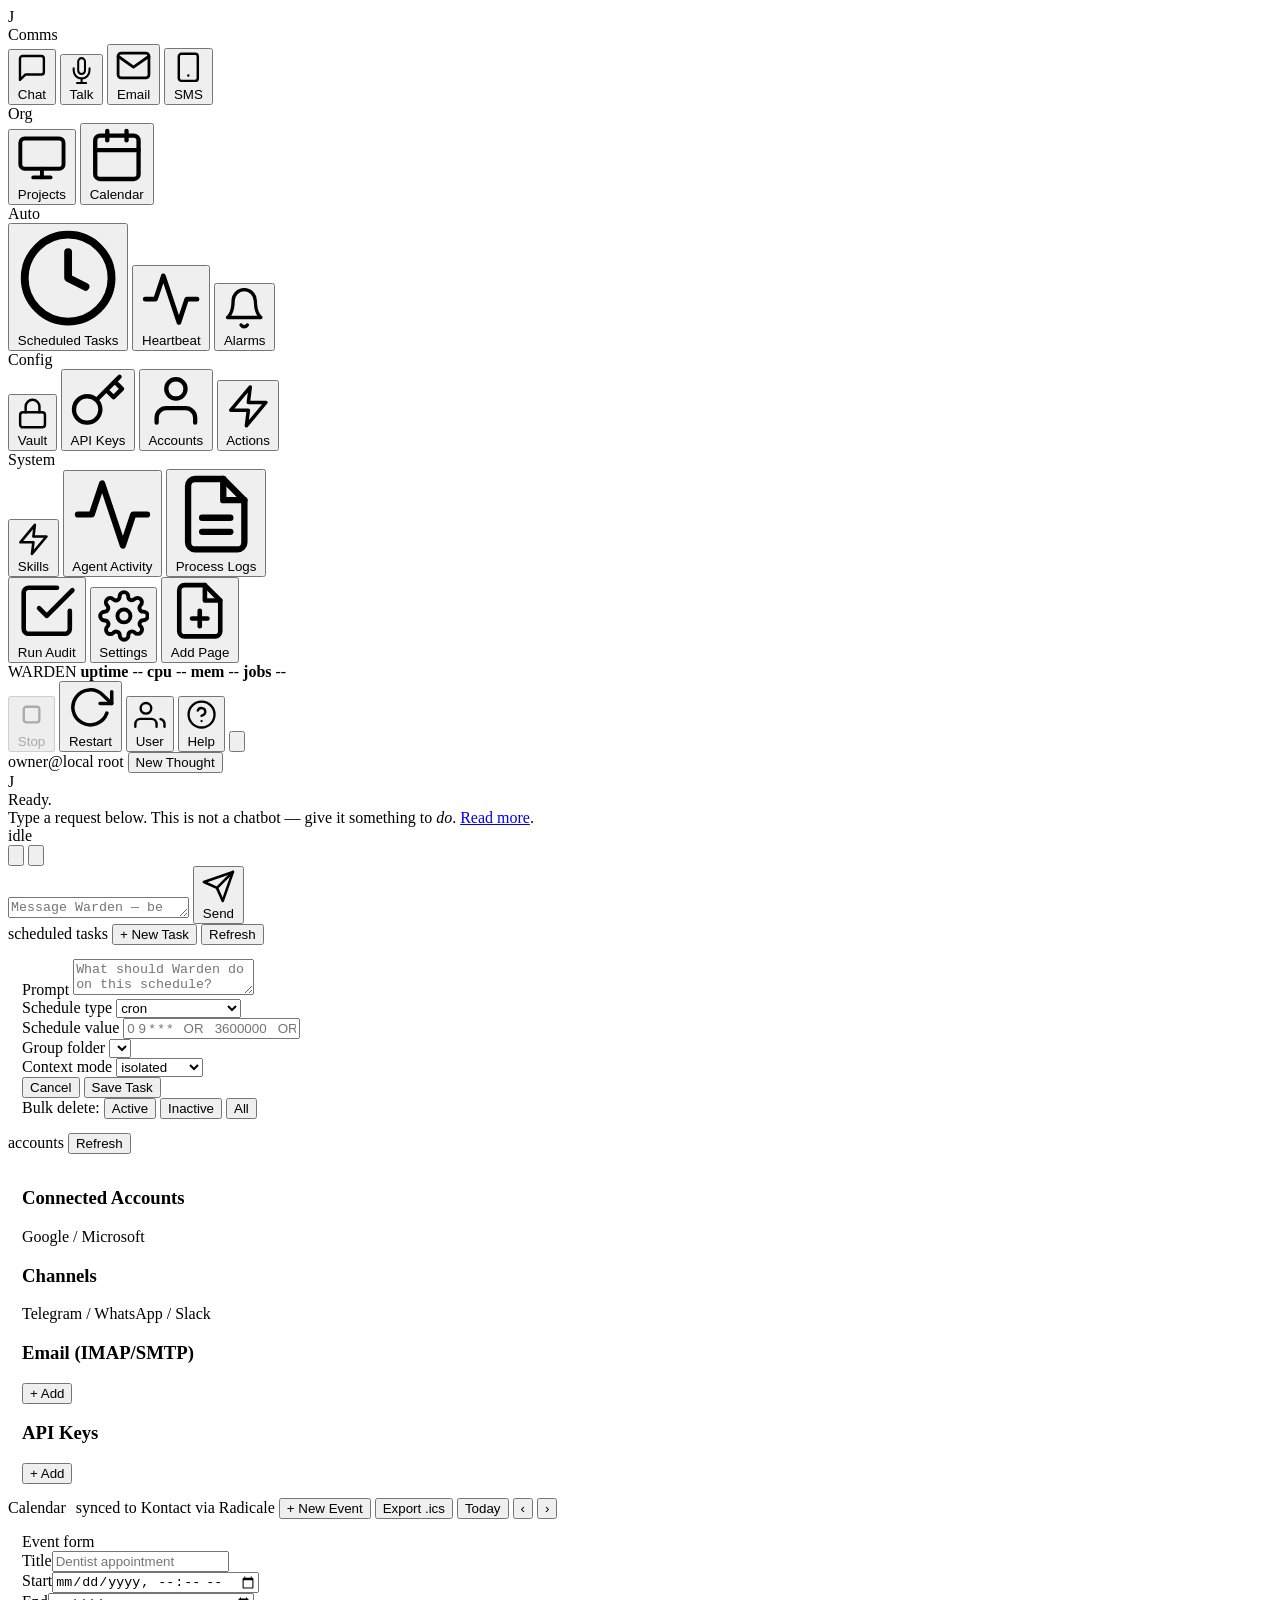
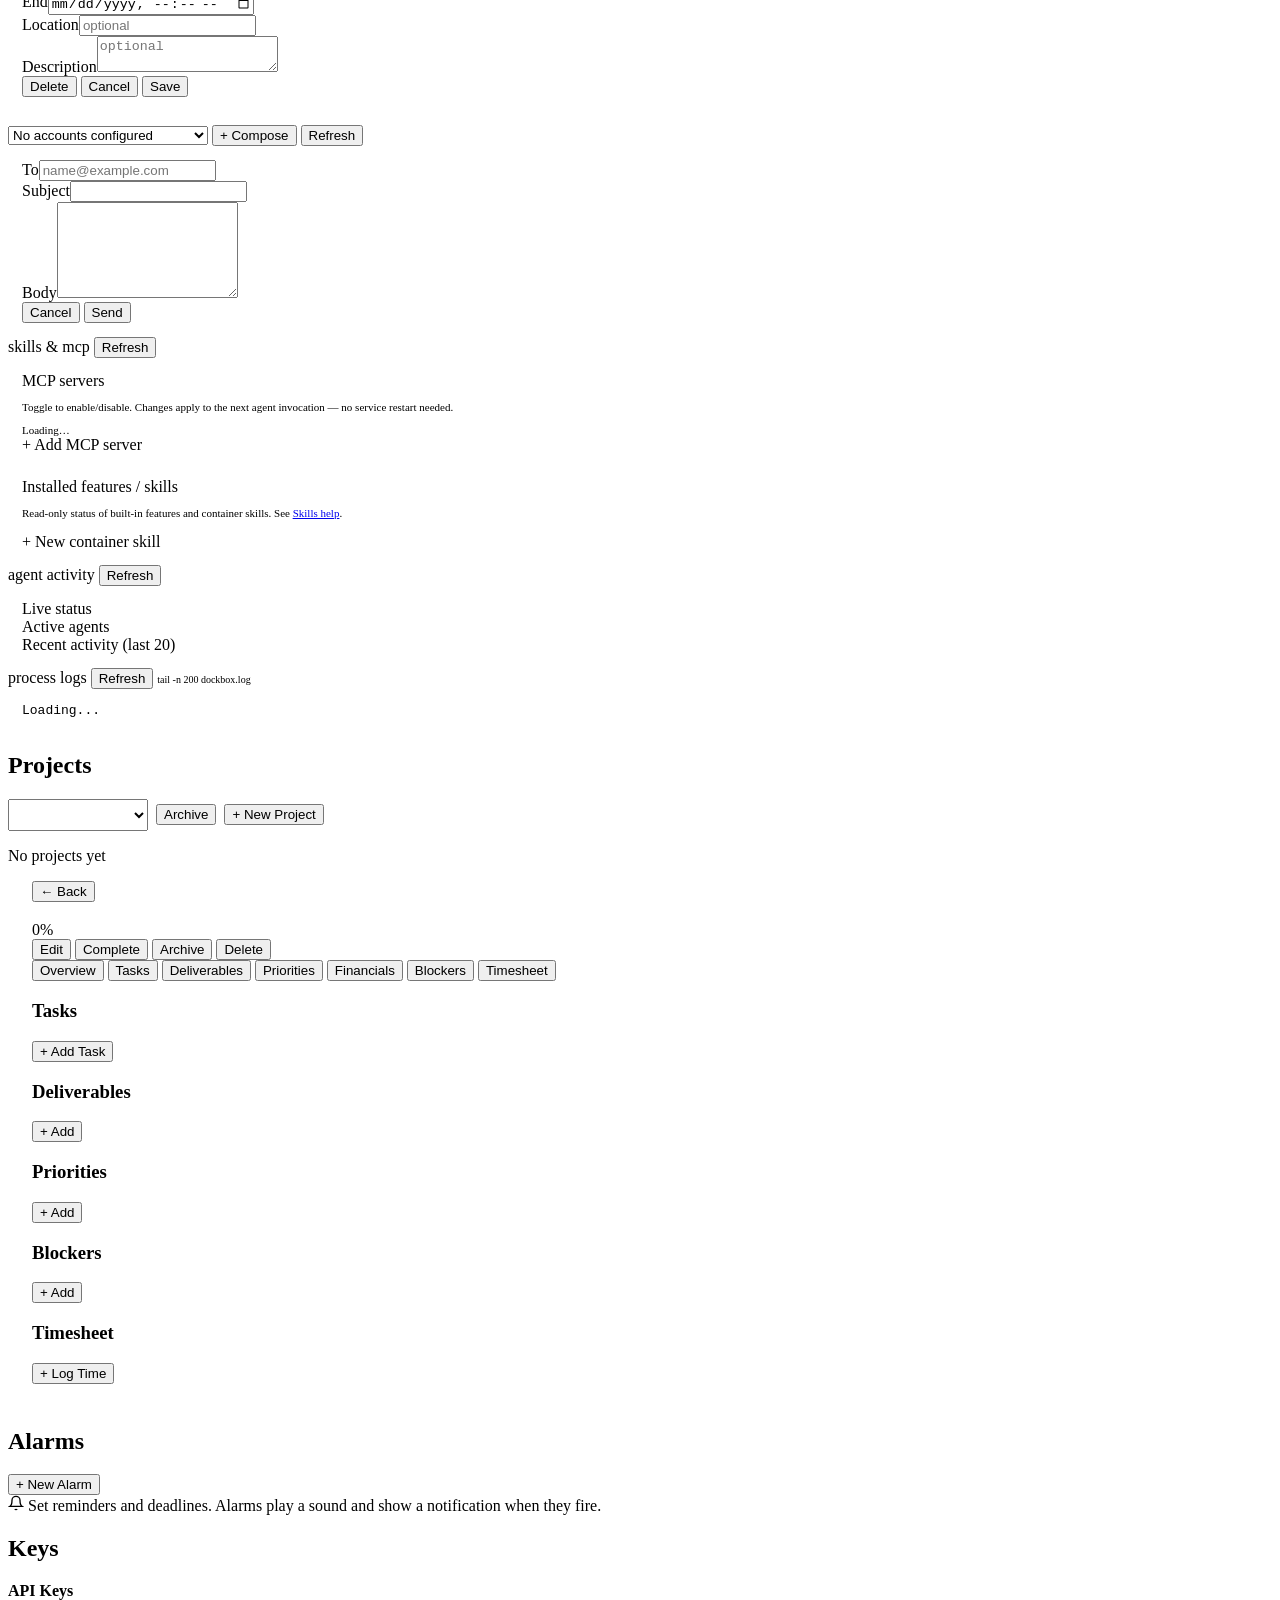
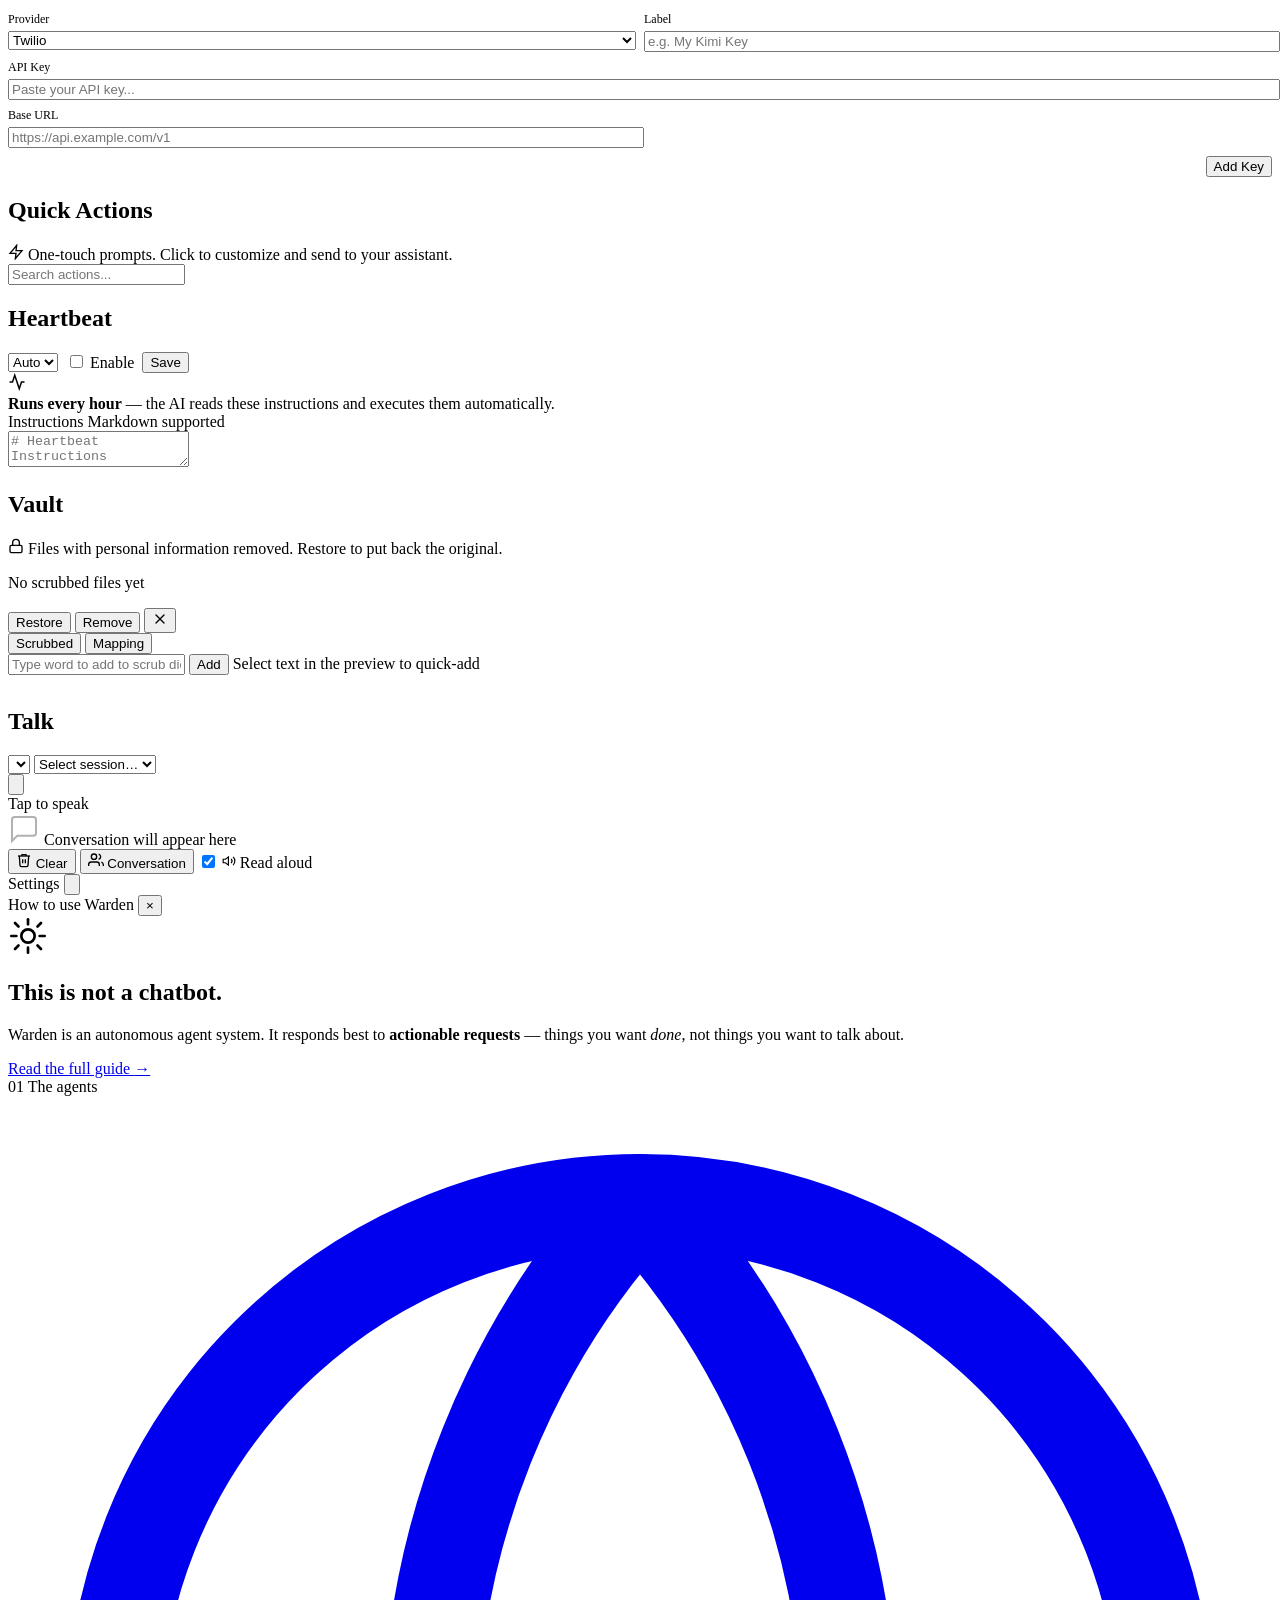
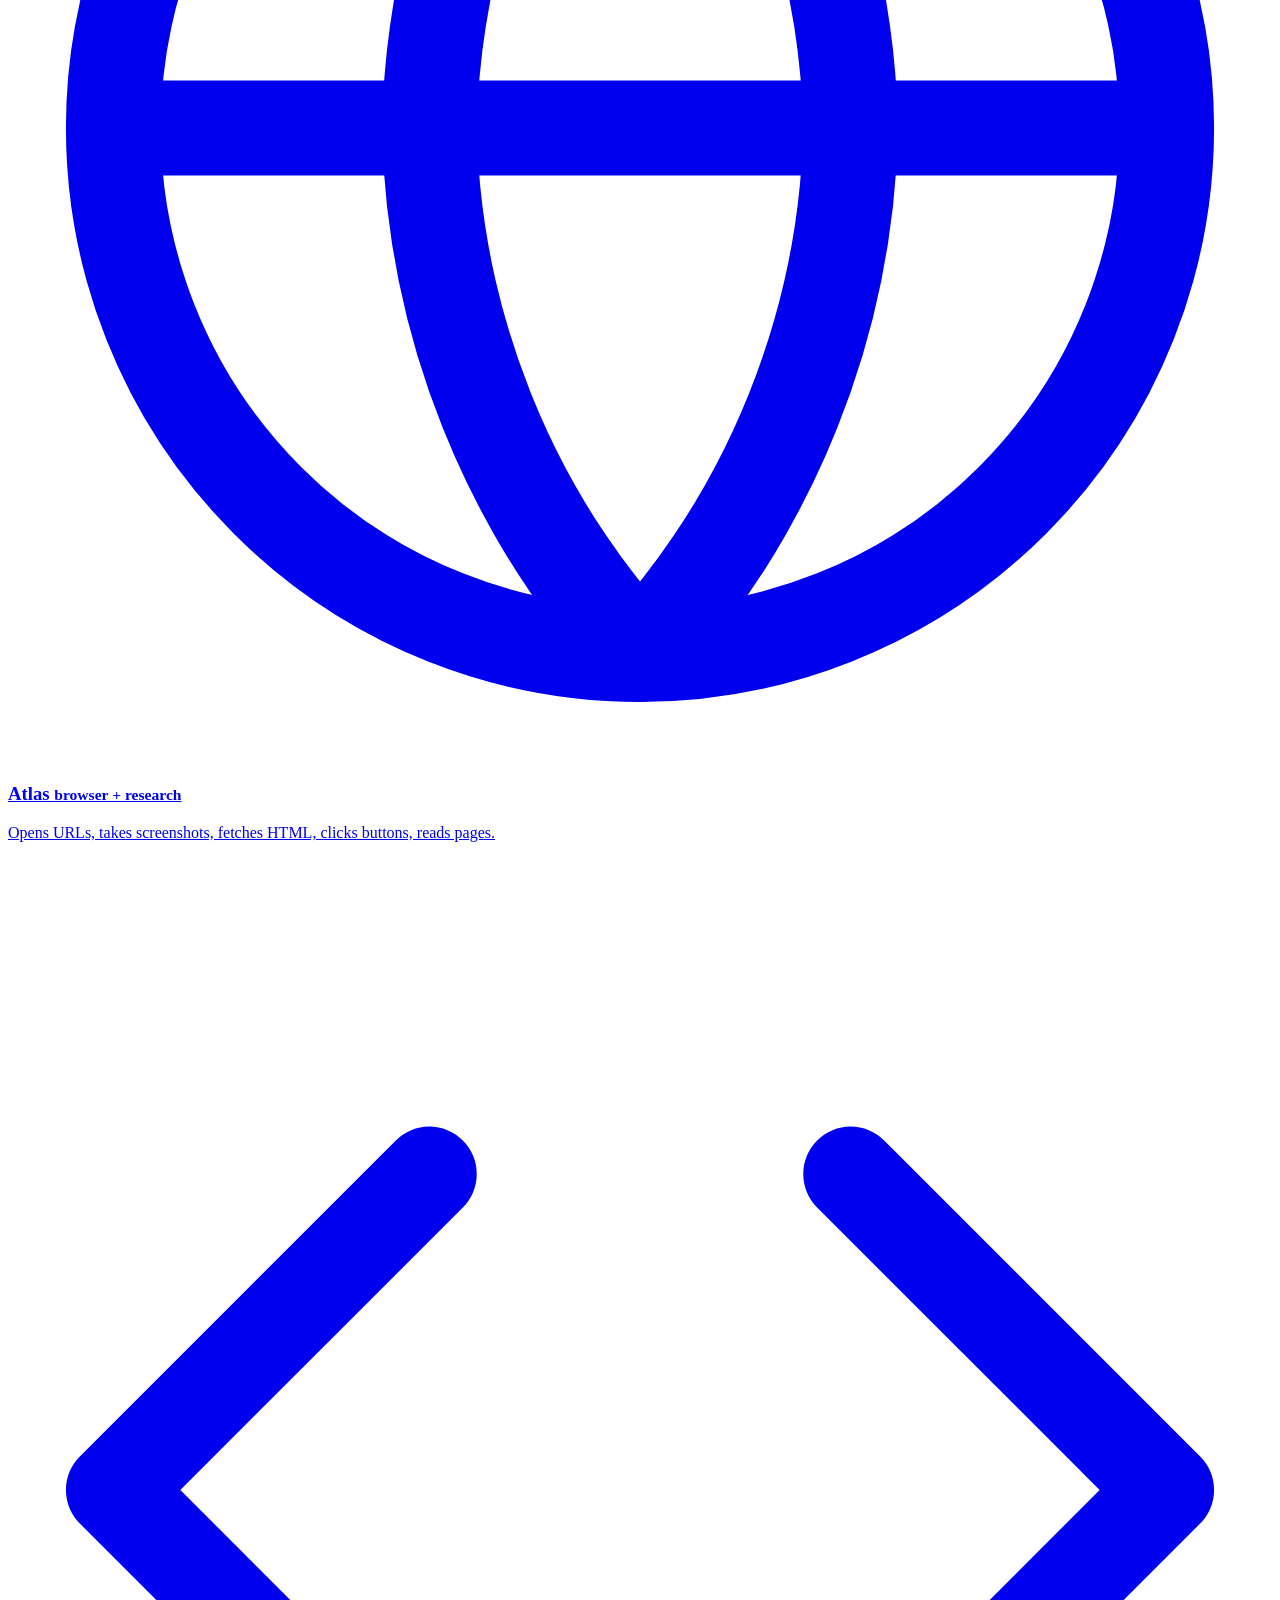
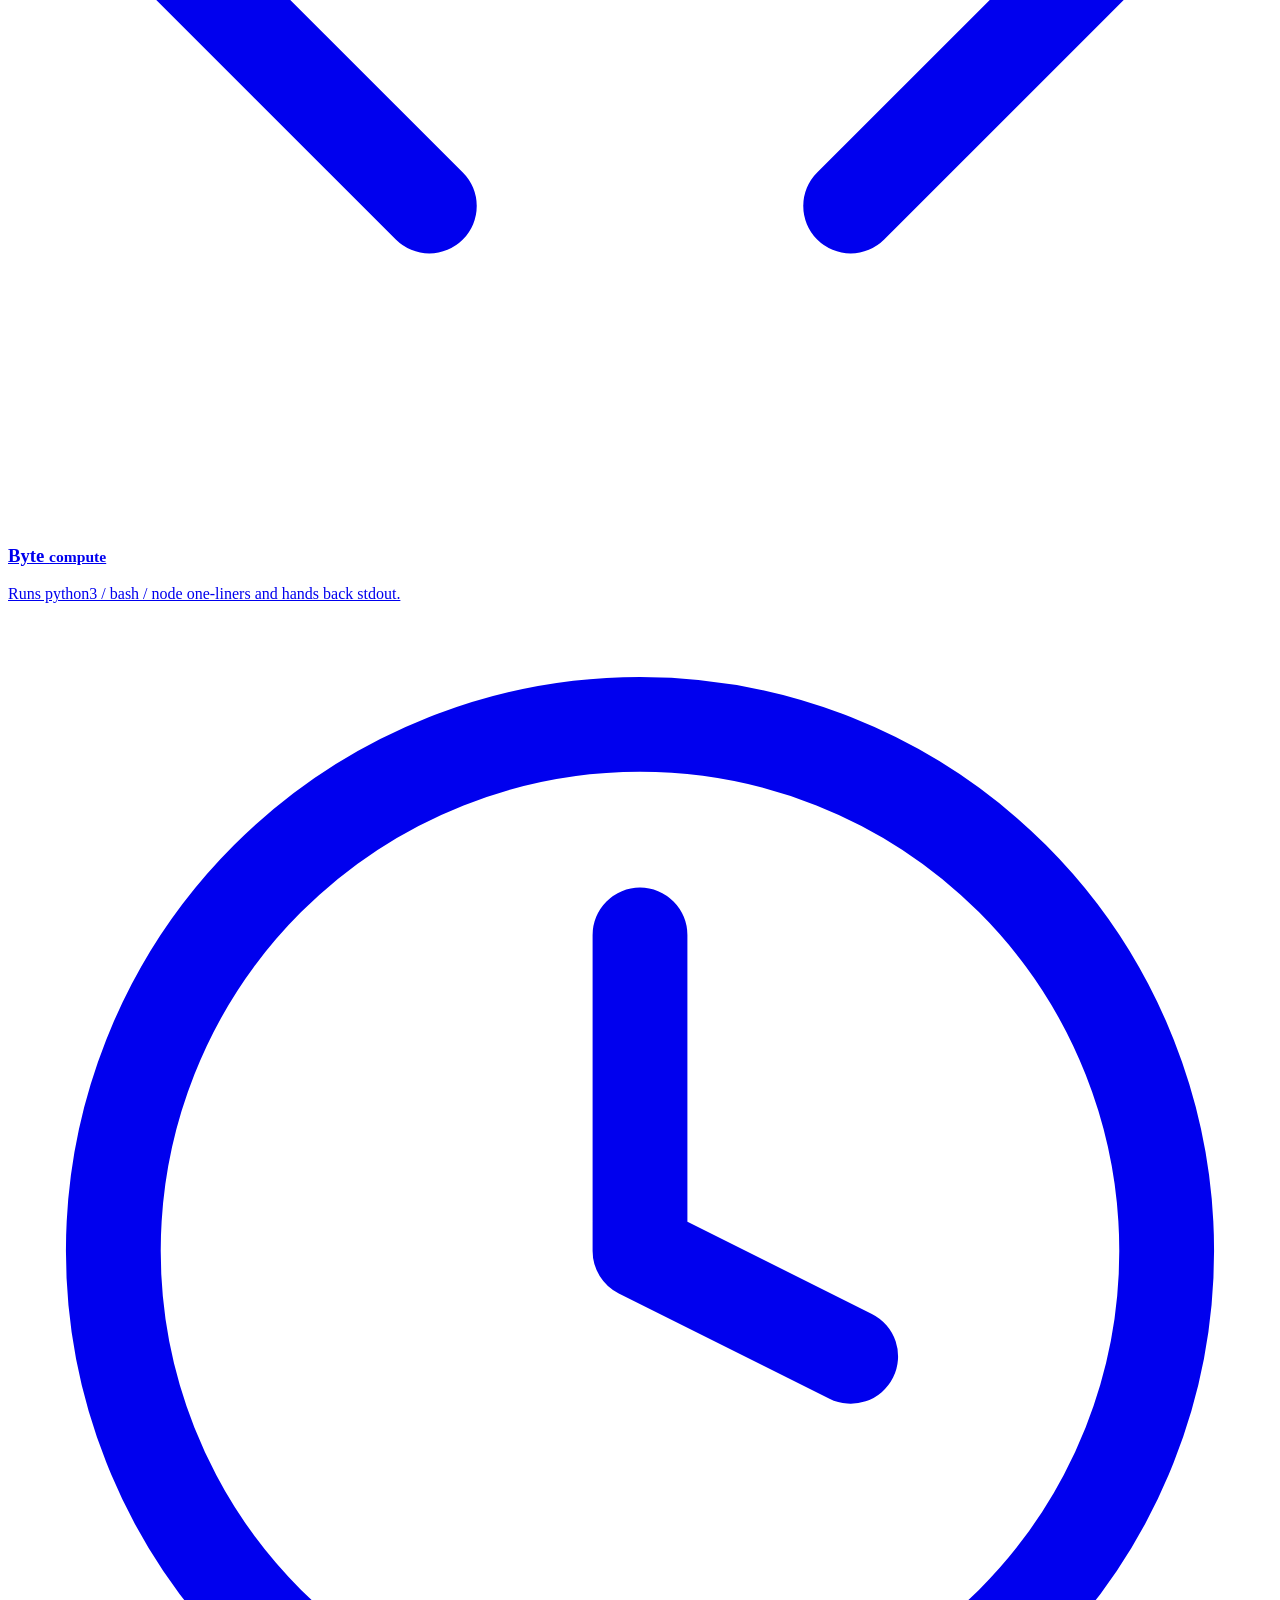
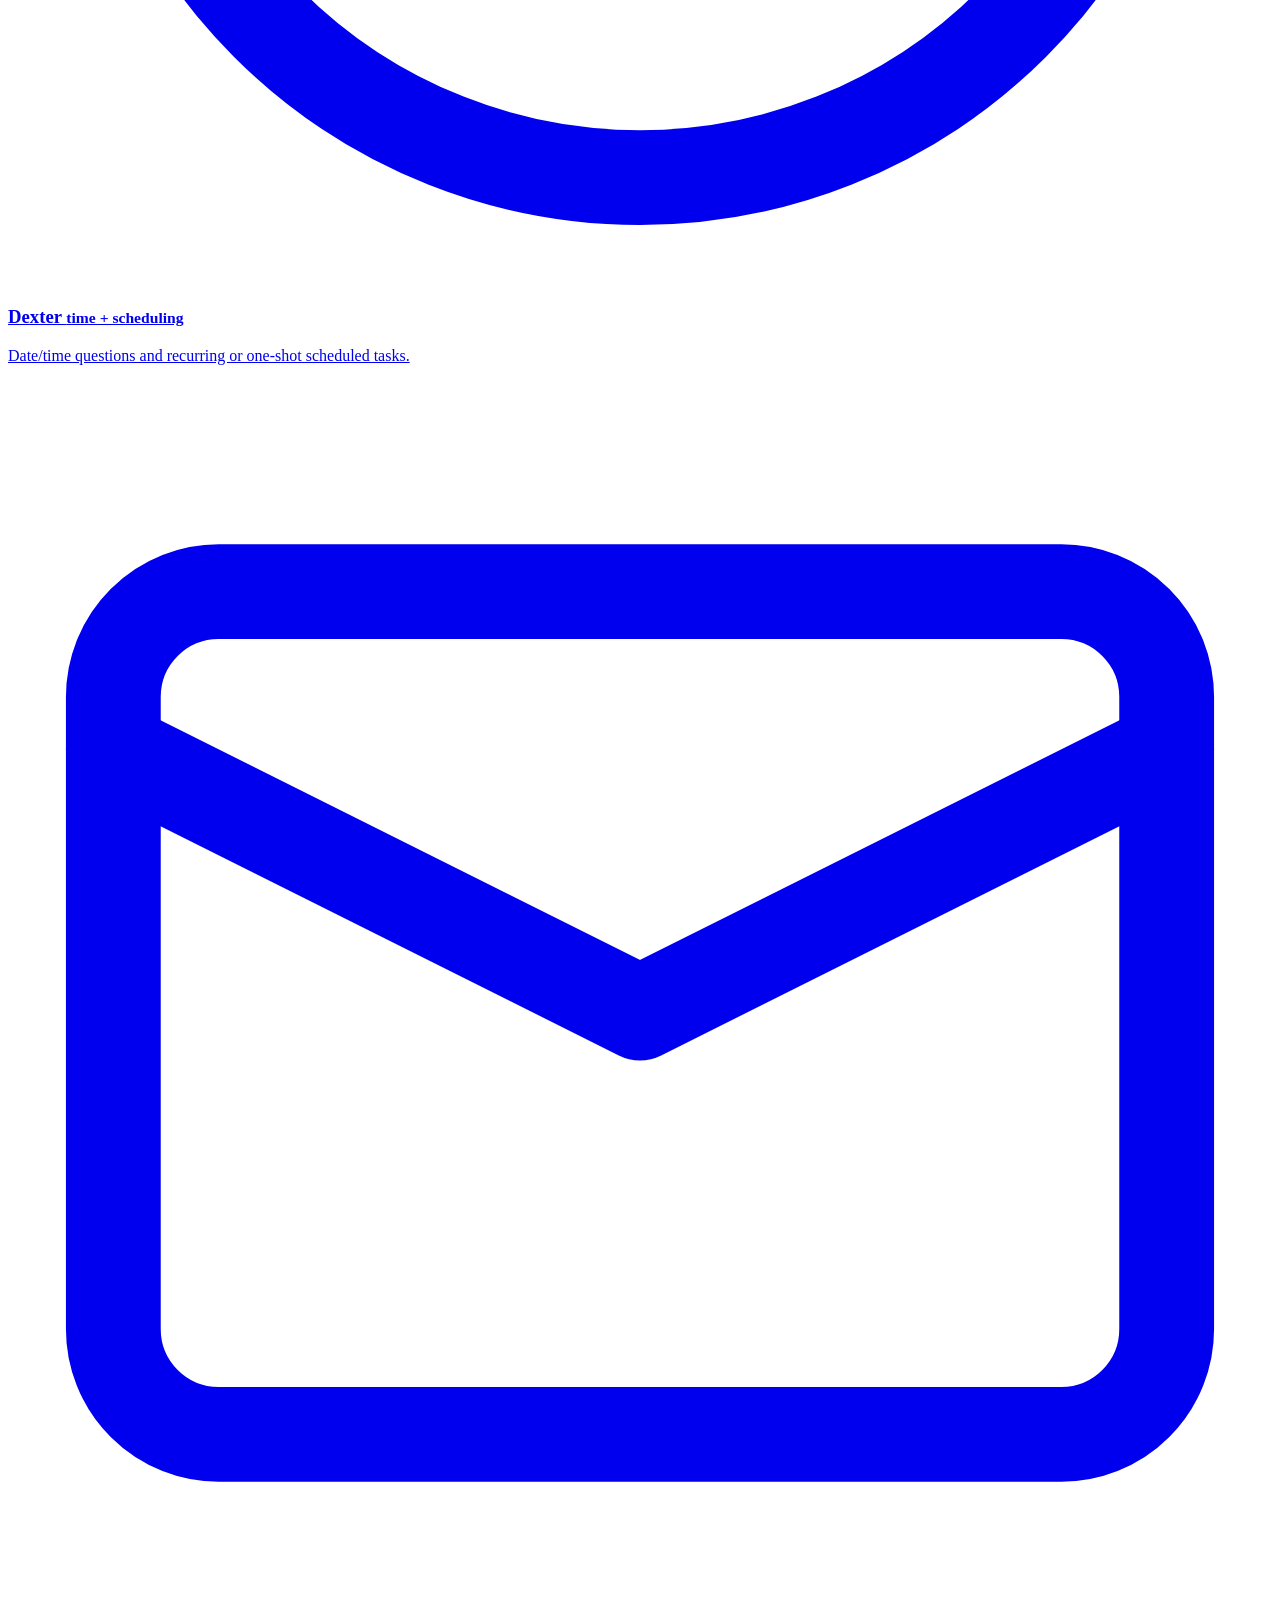
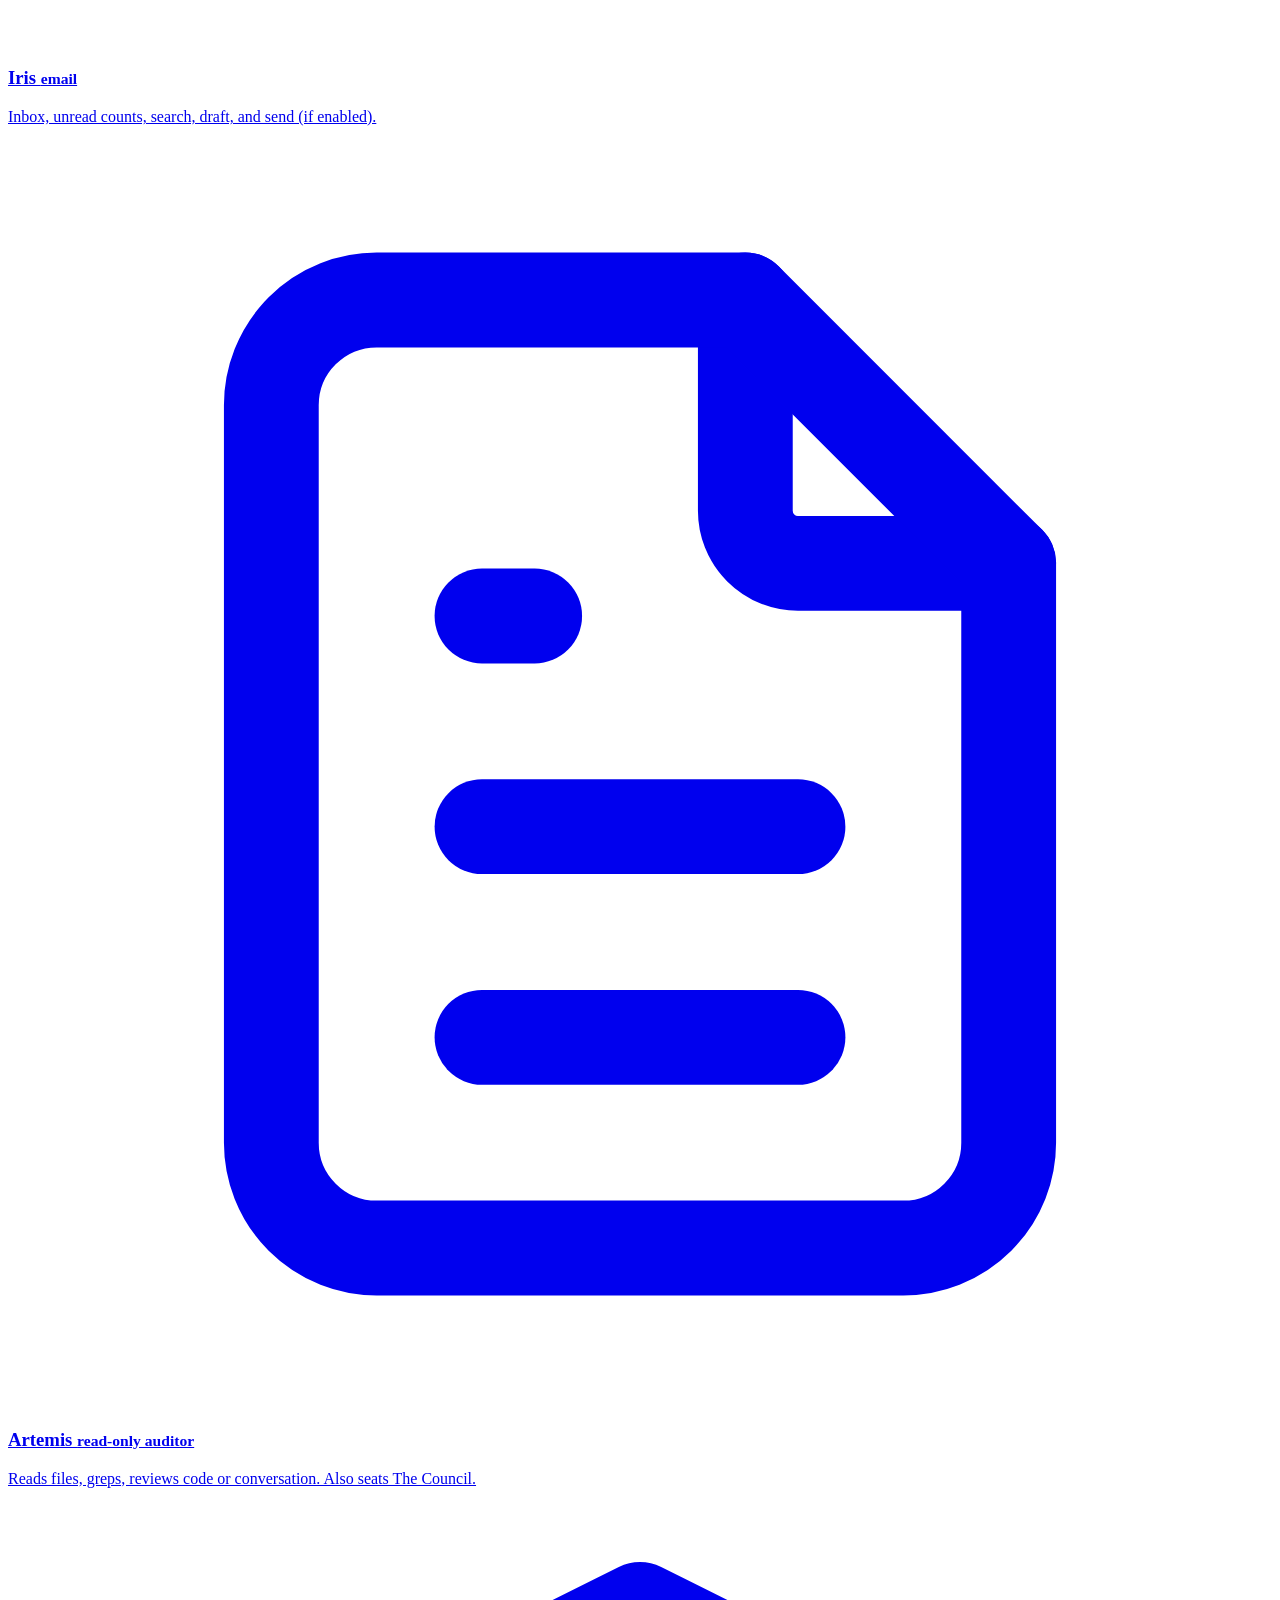
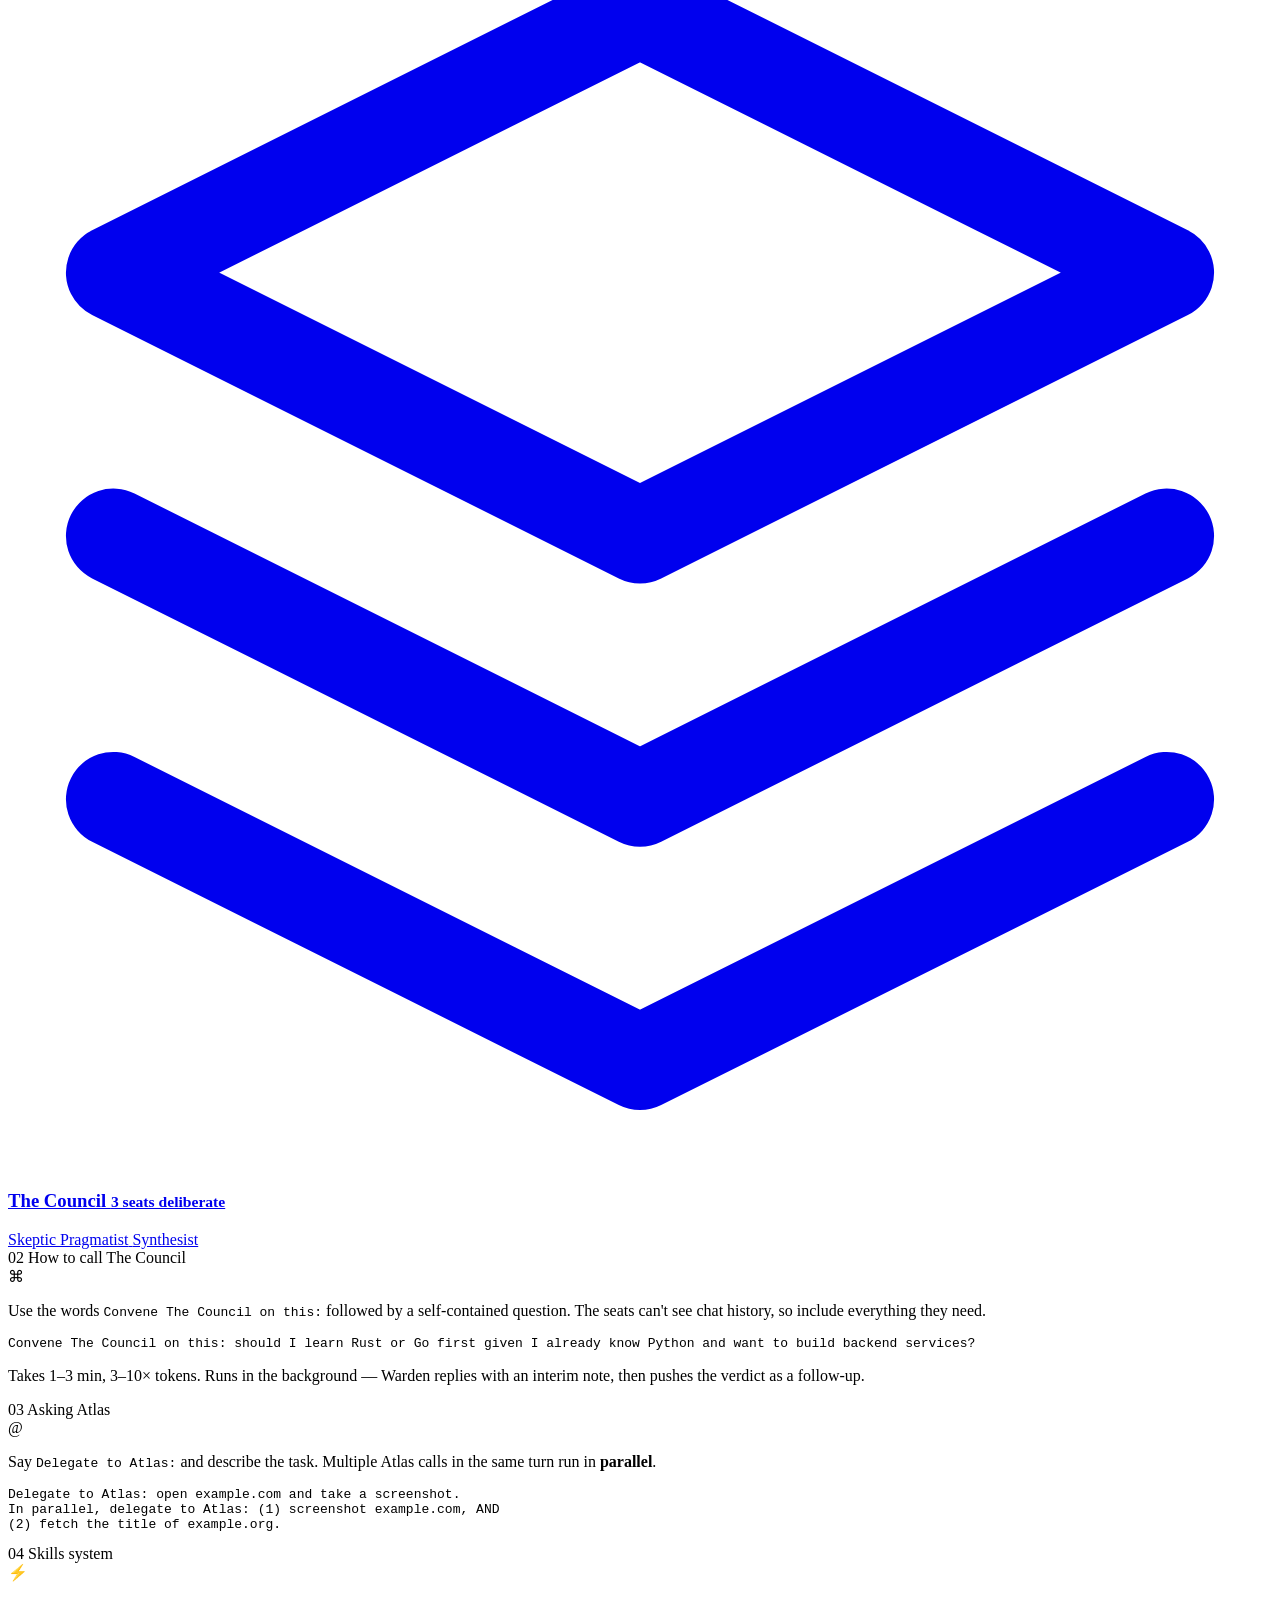
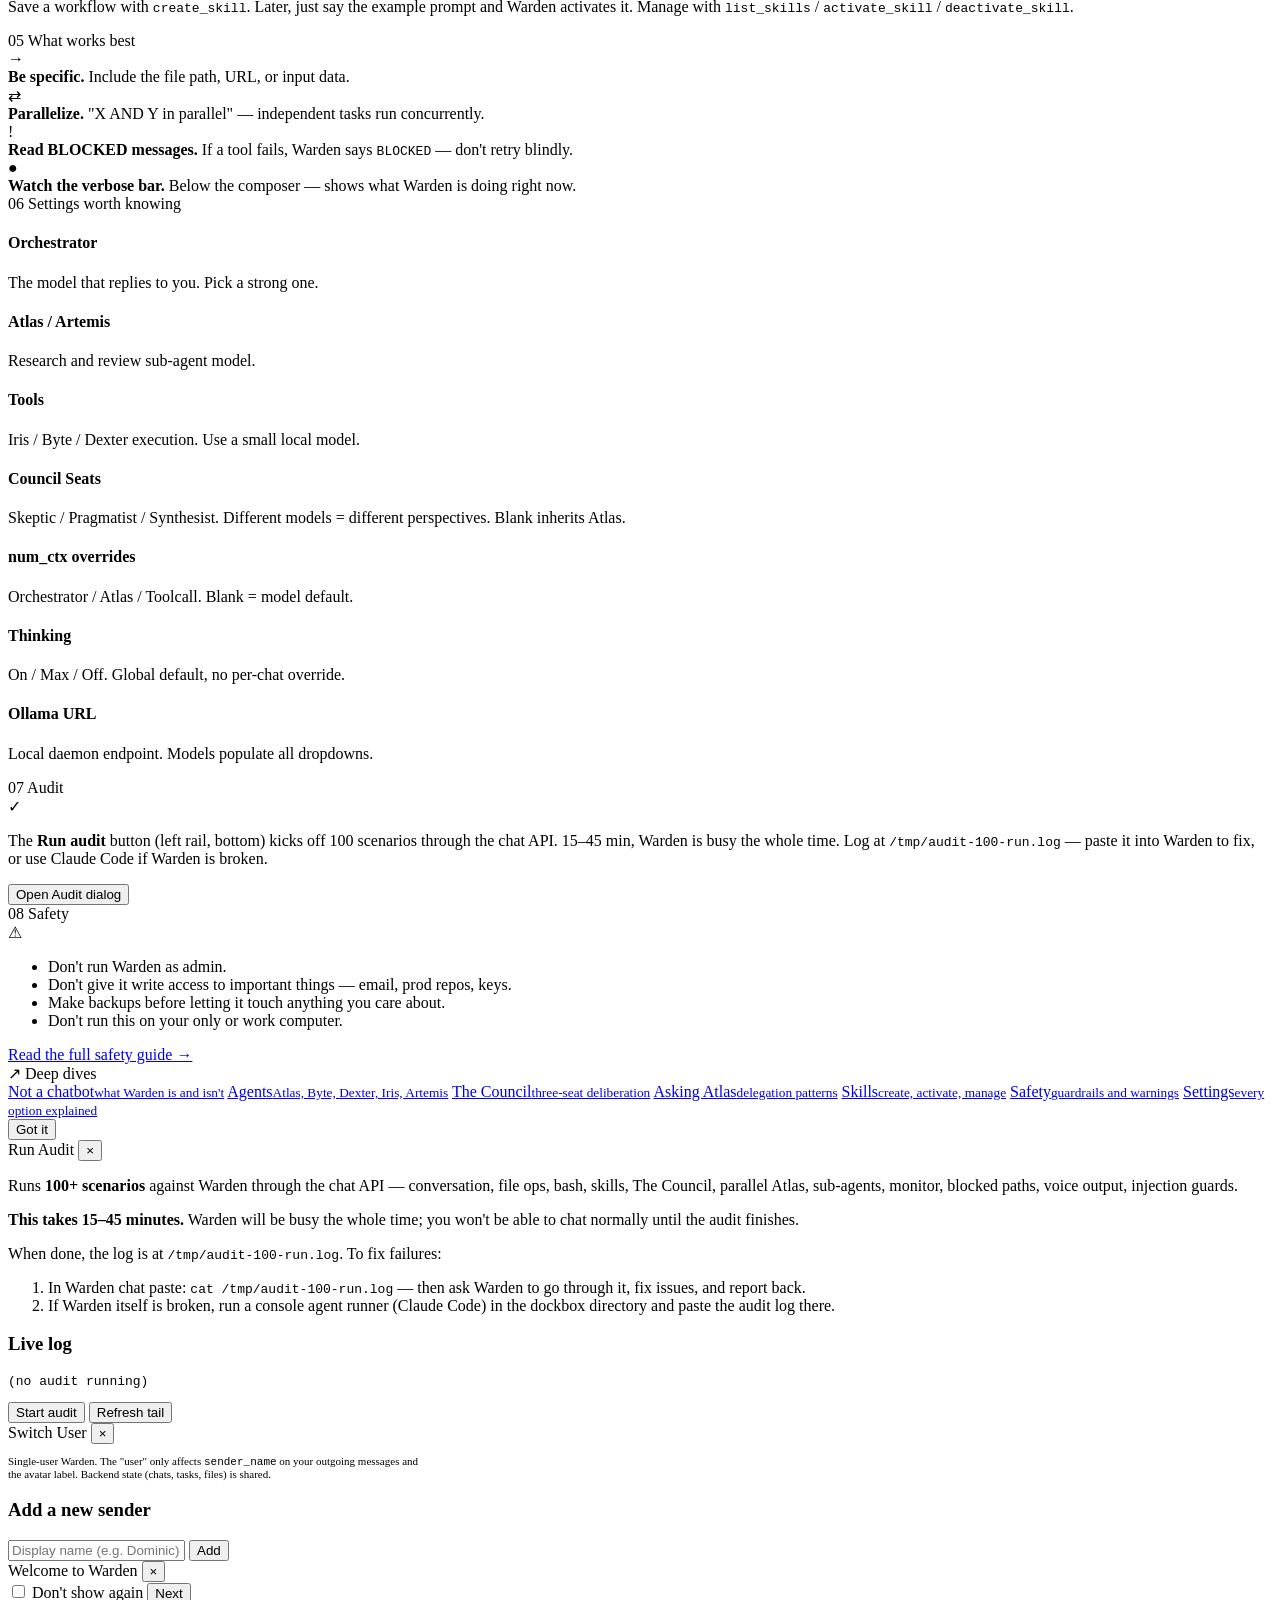
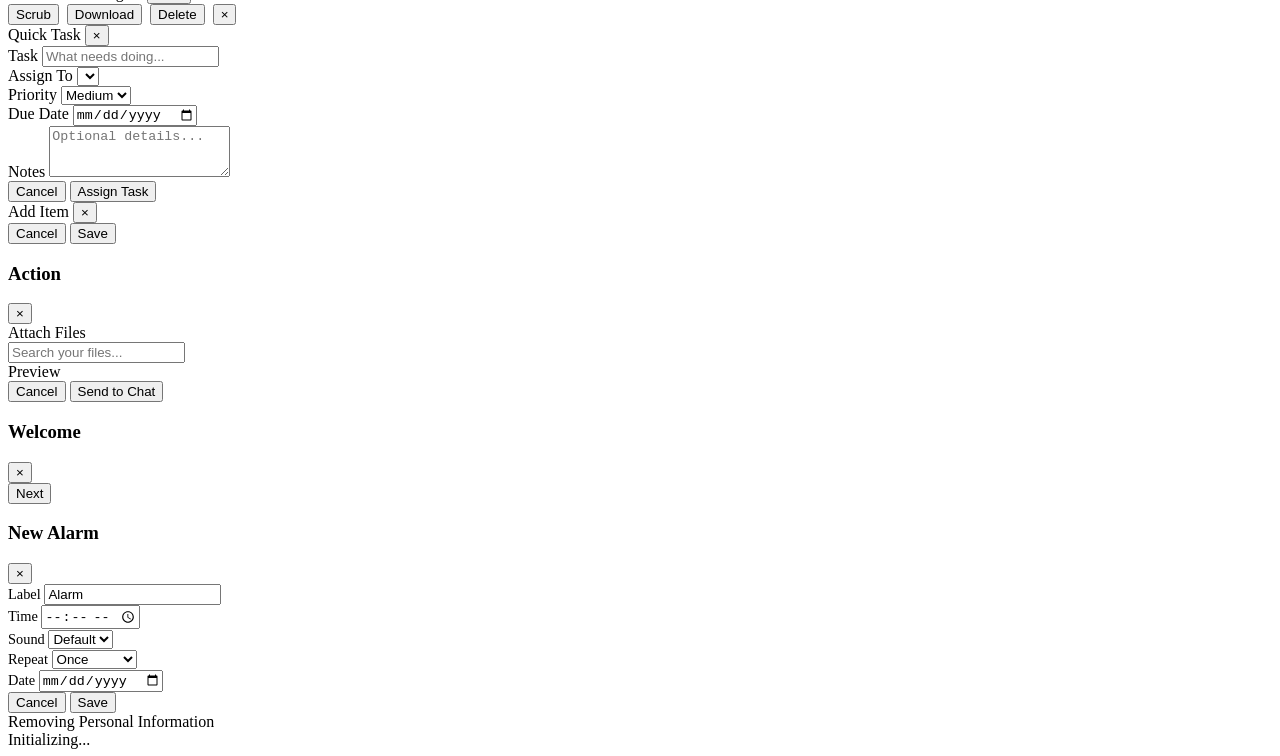
==== commit 4995a3d0: "Scheduling rewrite: prompt injection + Dexter creation docs" ====
--- a/public/index.html
+++ b/public/index.html
@@ -1177,7 +1177,7 @@
       <p>When done, the log is at <code>/tmp/audit-100-run.log</code>. To fix failures:</p>
       <ol>
         <li>In Warden chat paste: <code>cat /tmp/audit-100-run.log</code> — then ask Warden to go through it, fix issues, and report back.</li>
-        <li>If Warden itself is broken, run a console agent runner (Claude Code) in the Warden directory and paste the audit log there.</li>
+        <li>If Warden itself is broken, run a console agent runner (Claude Code) in the dockbox directory and paste the audit log there.</li>
       </ol>
       <h3>Live log</h3>
       <pre class="audit-log" id="auditLogTail">(no audit running)</pre>
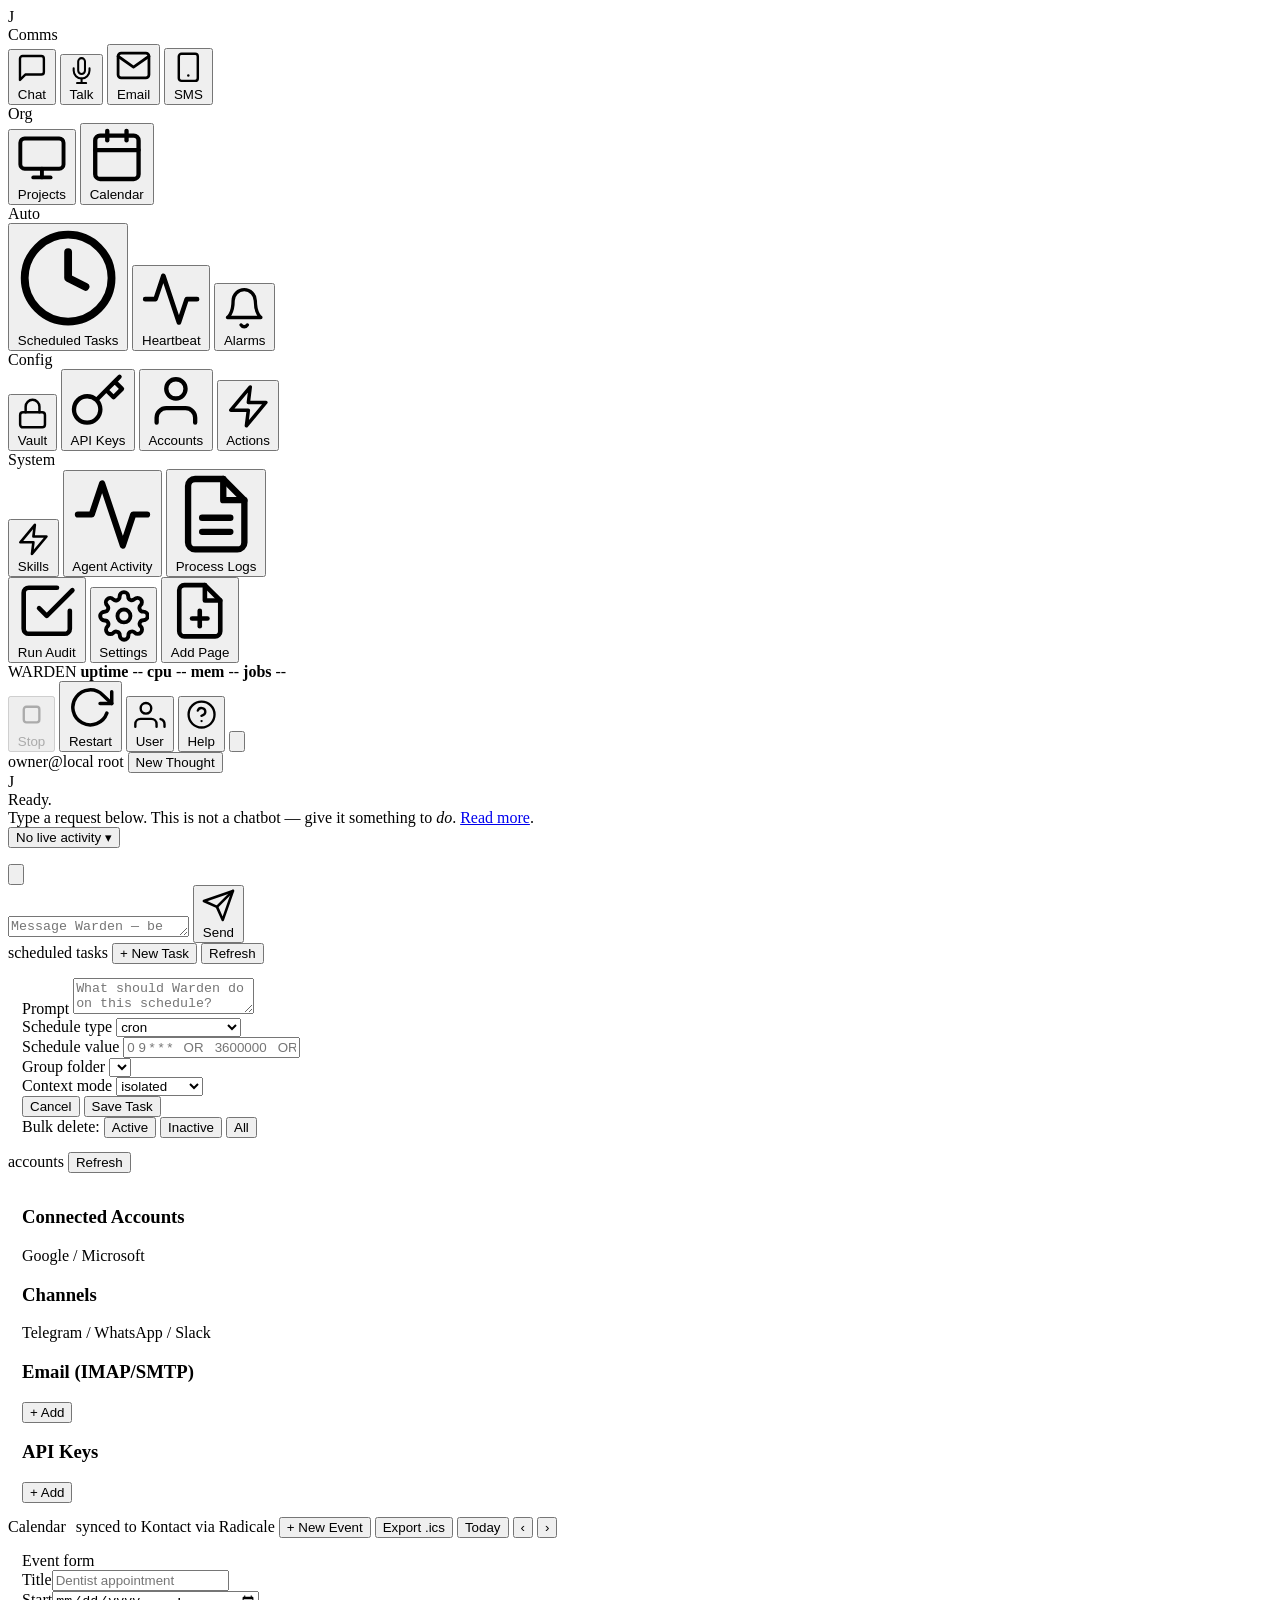
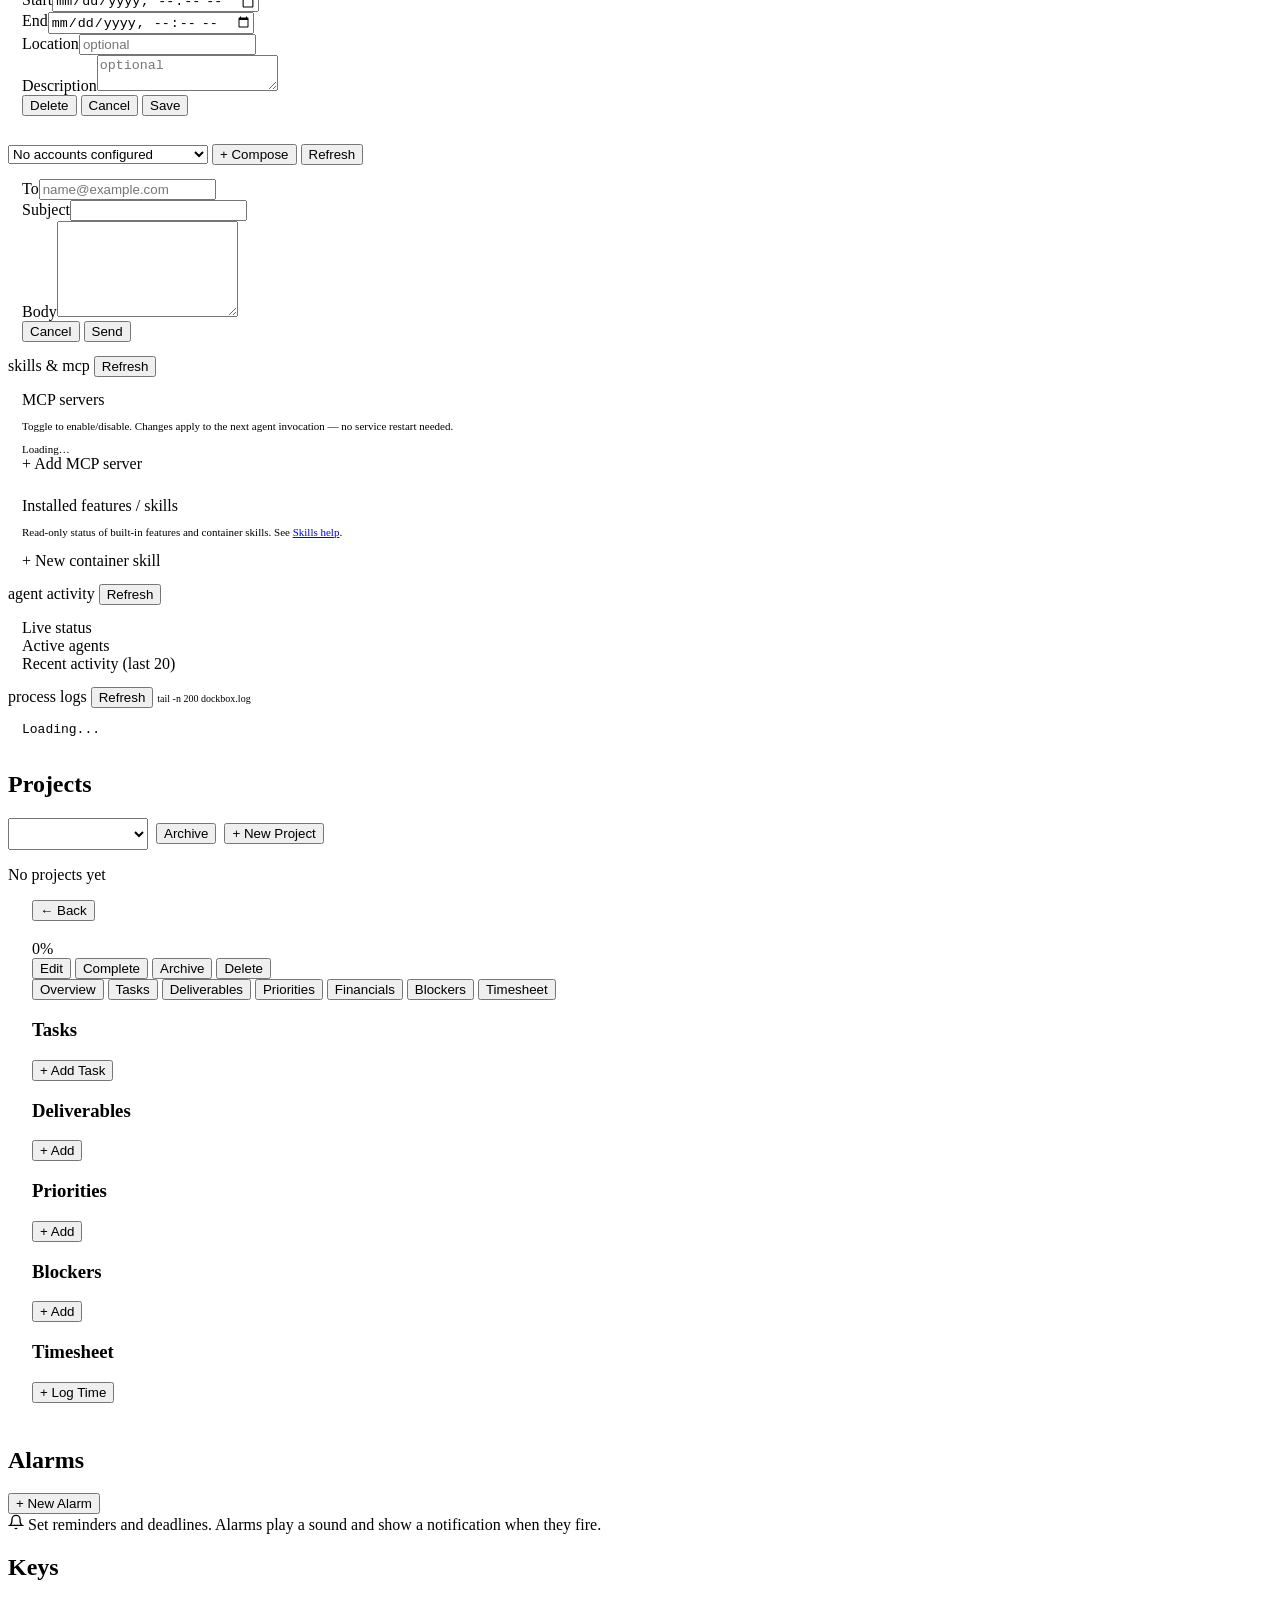
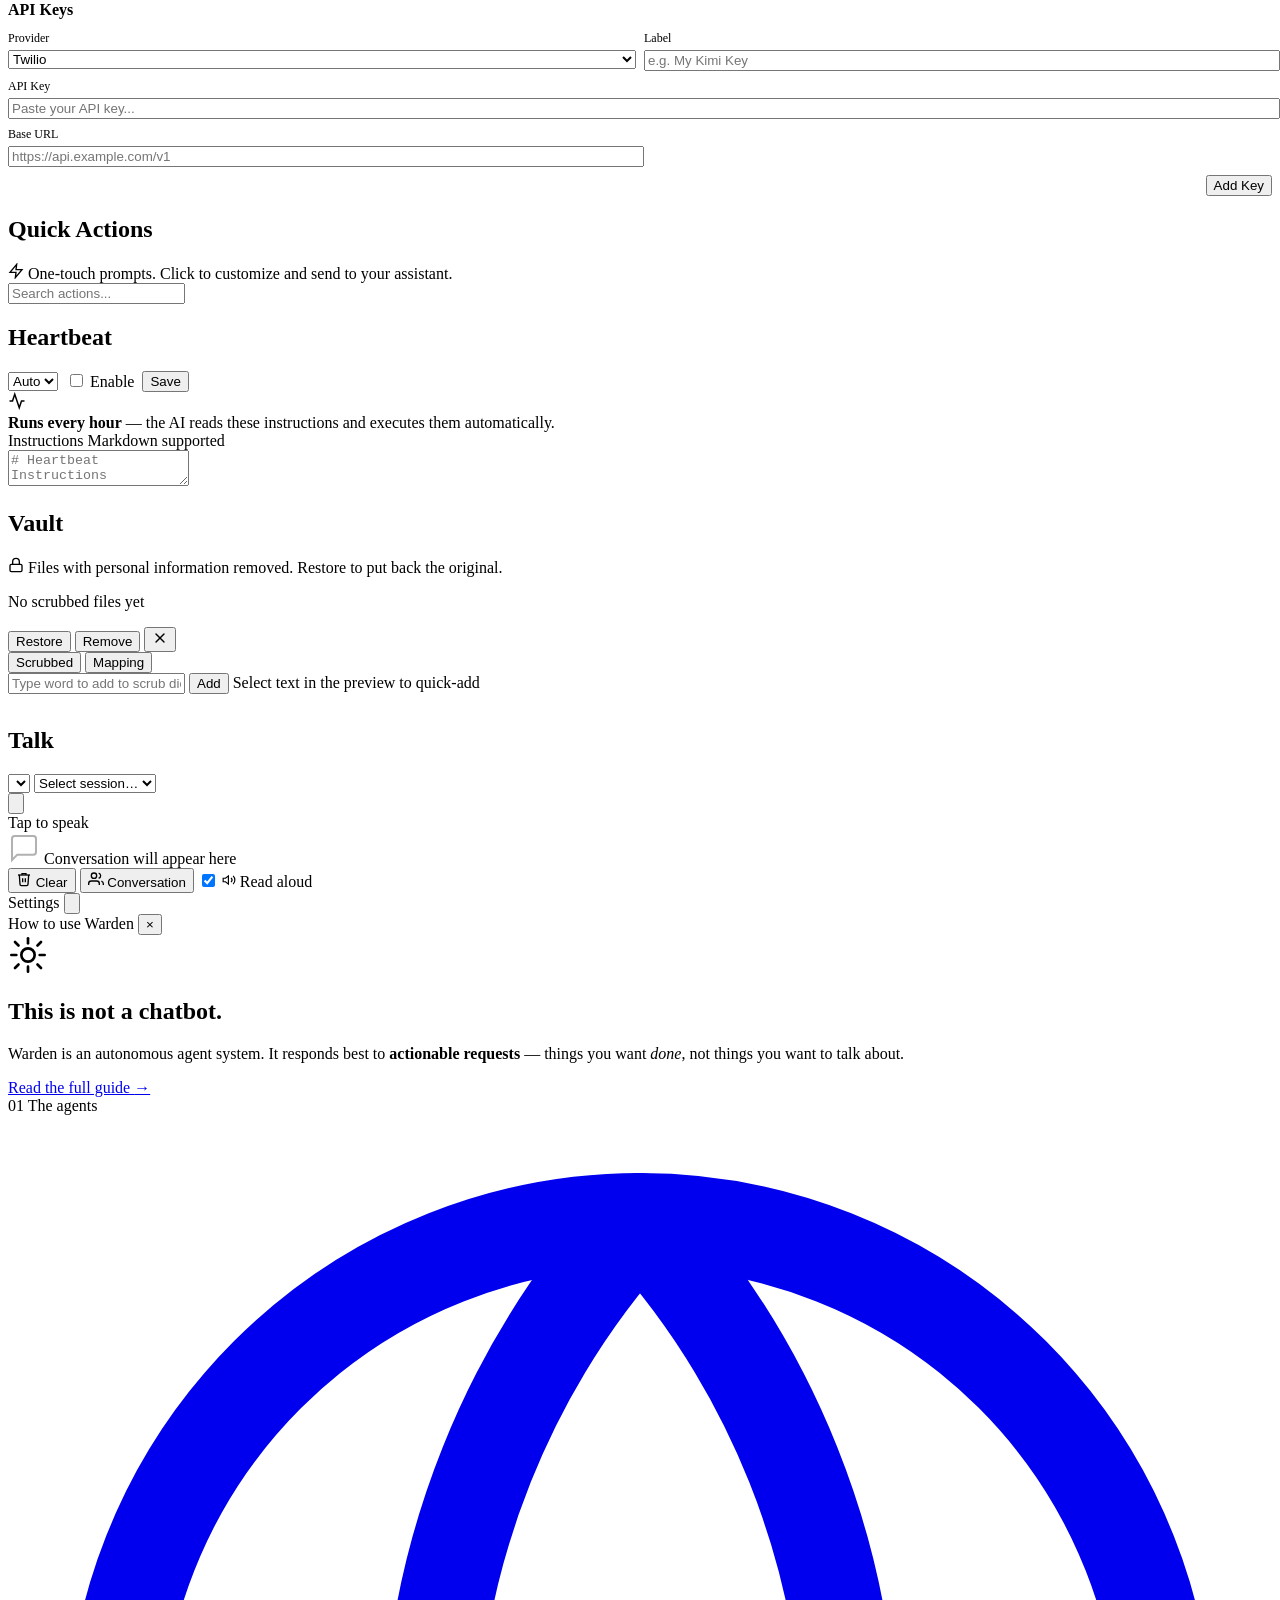
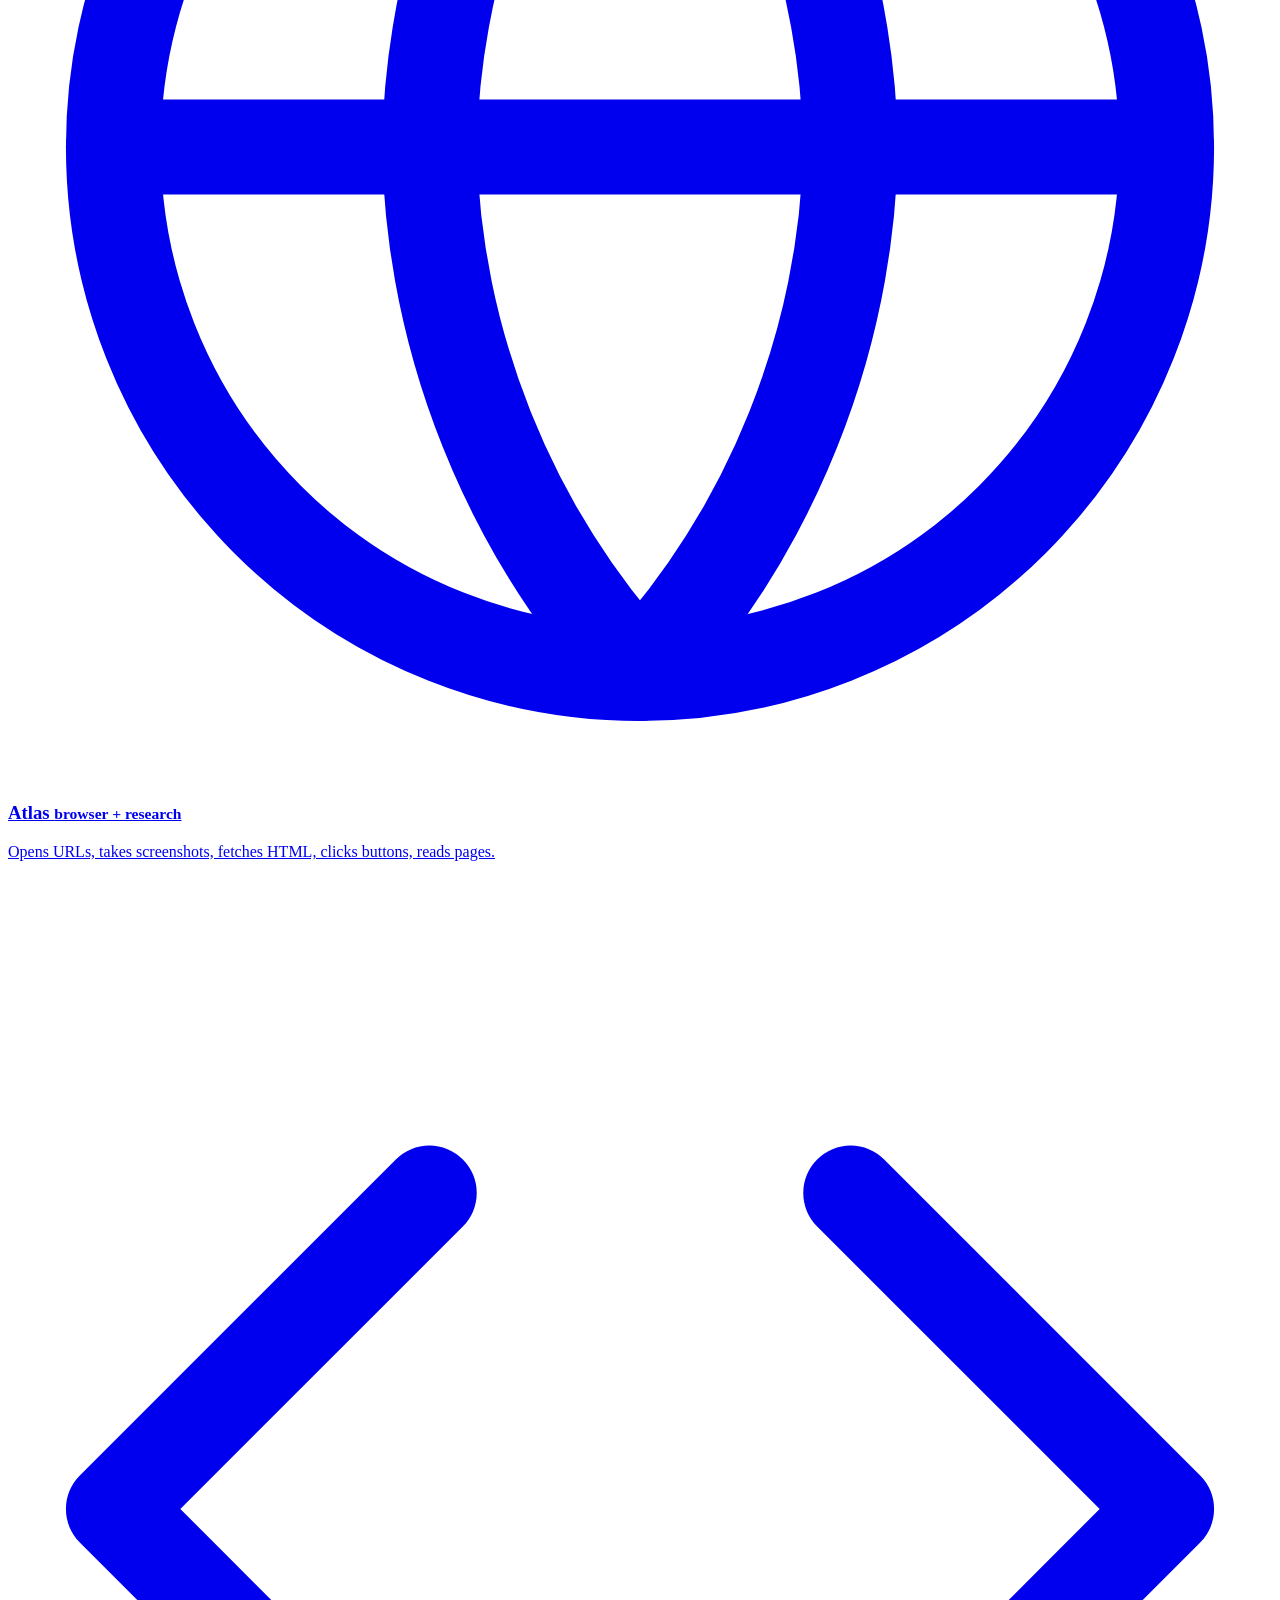
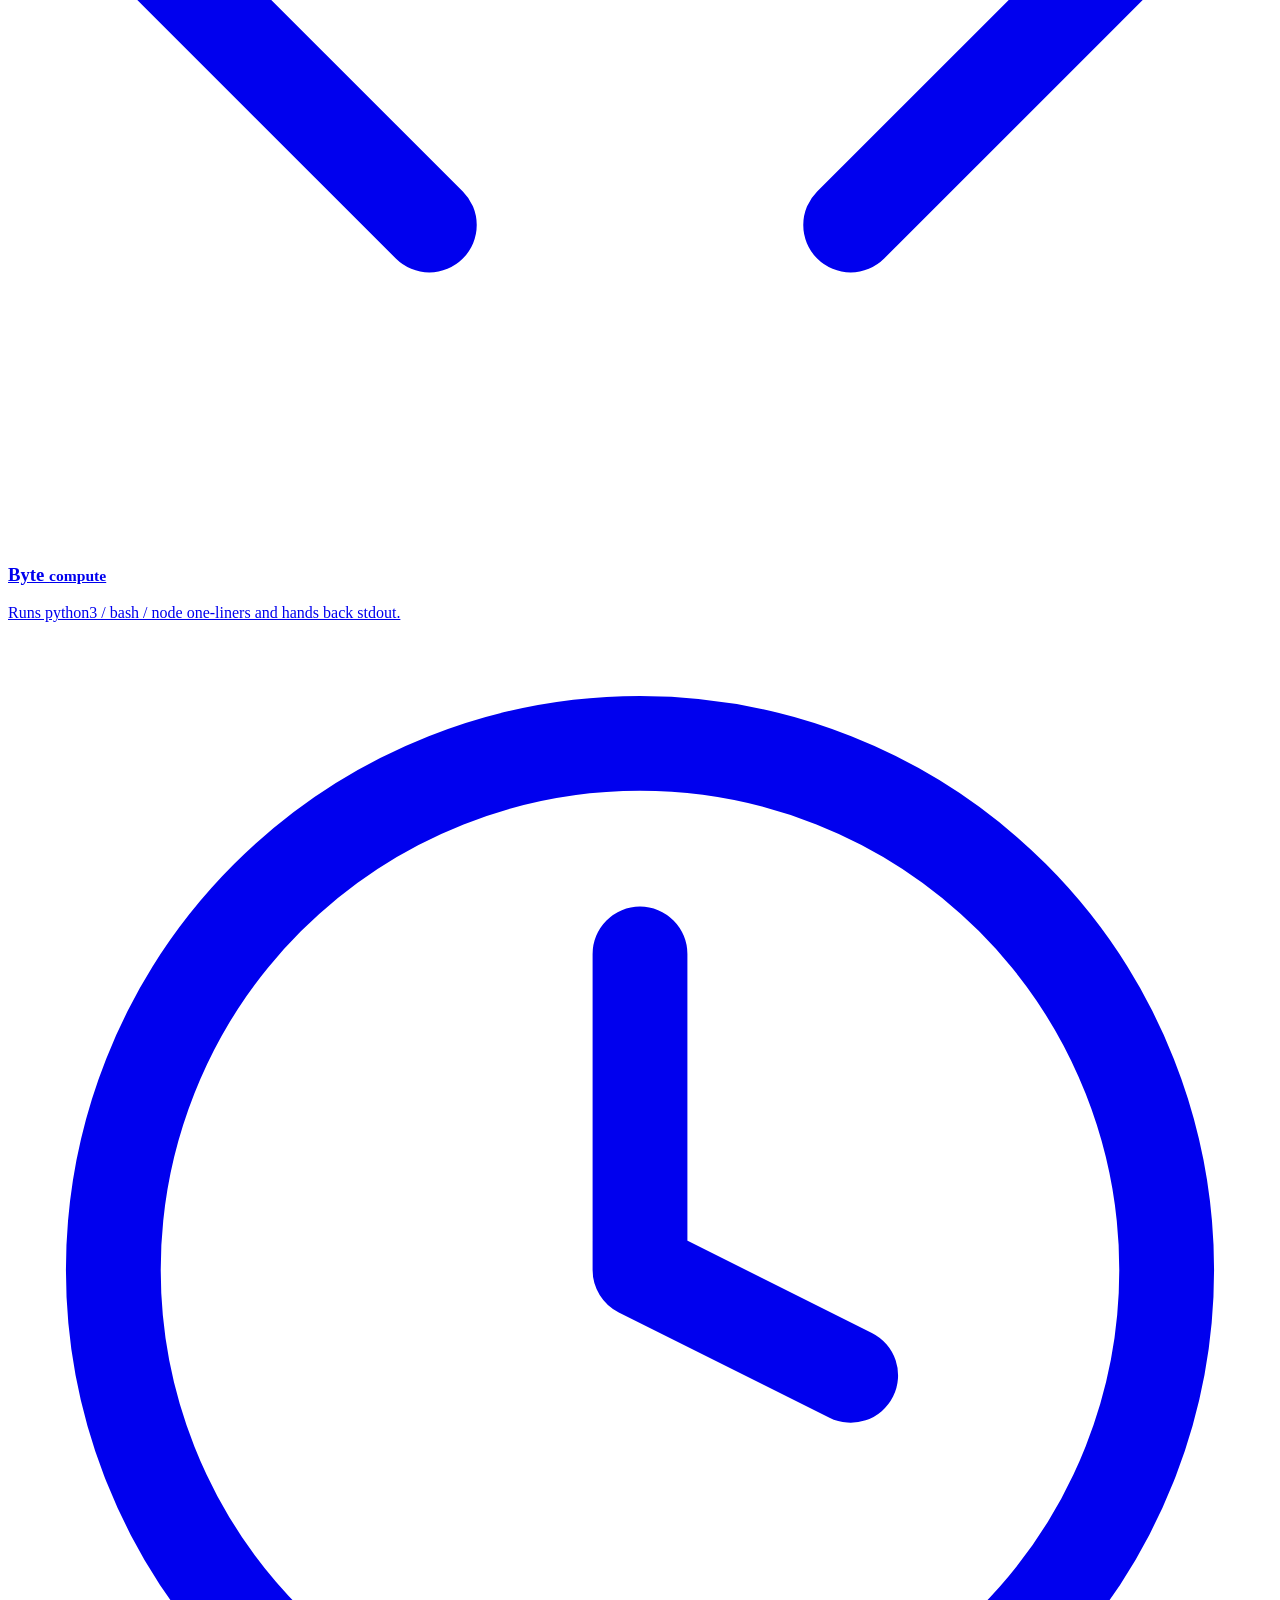
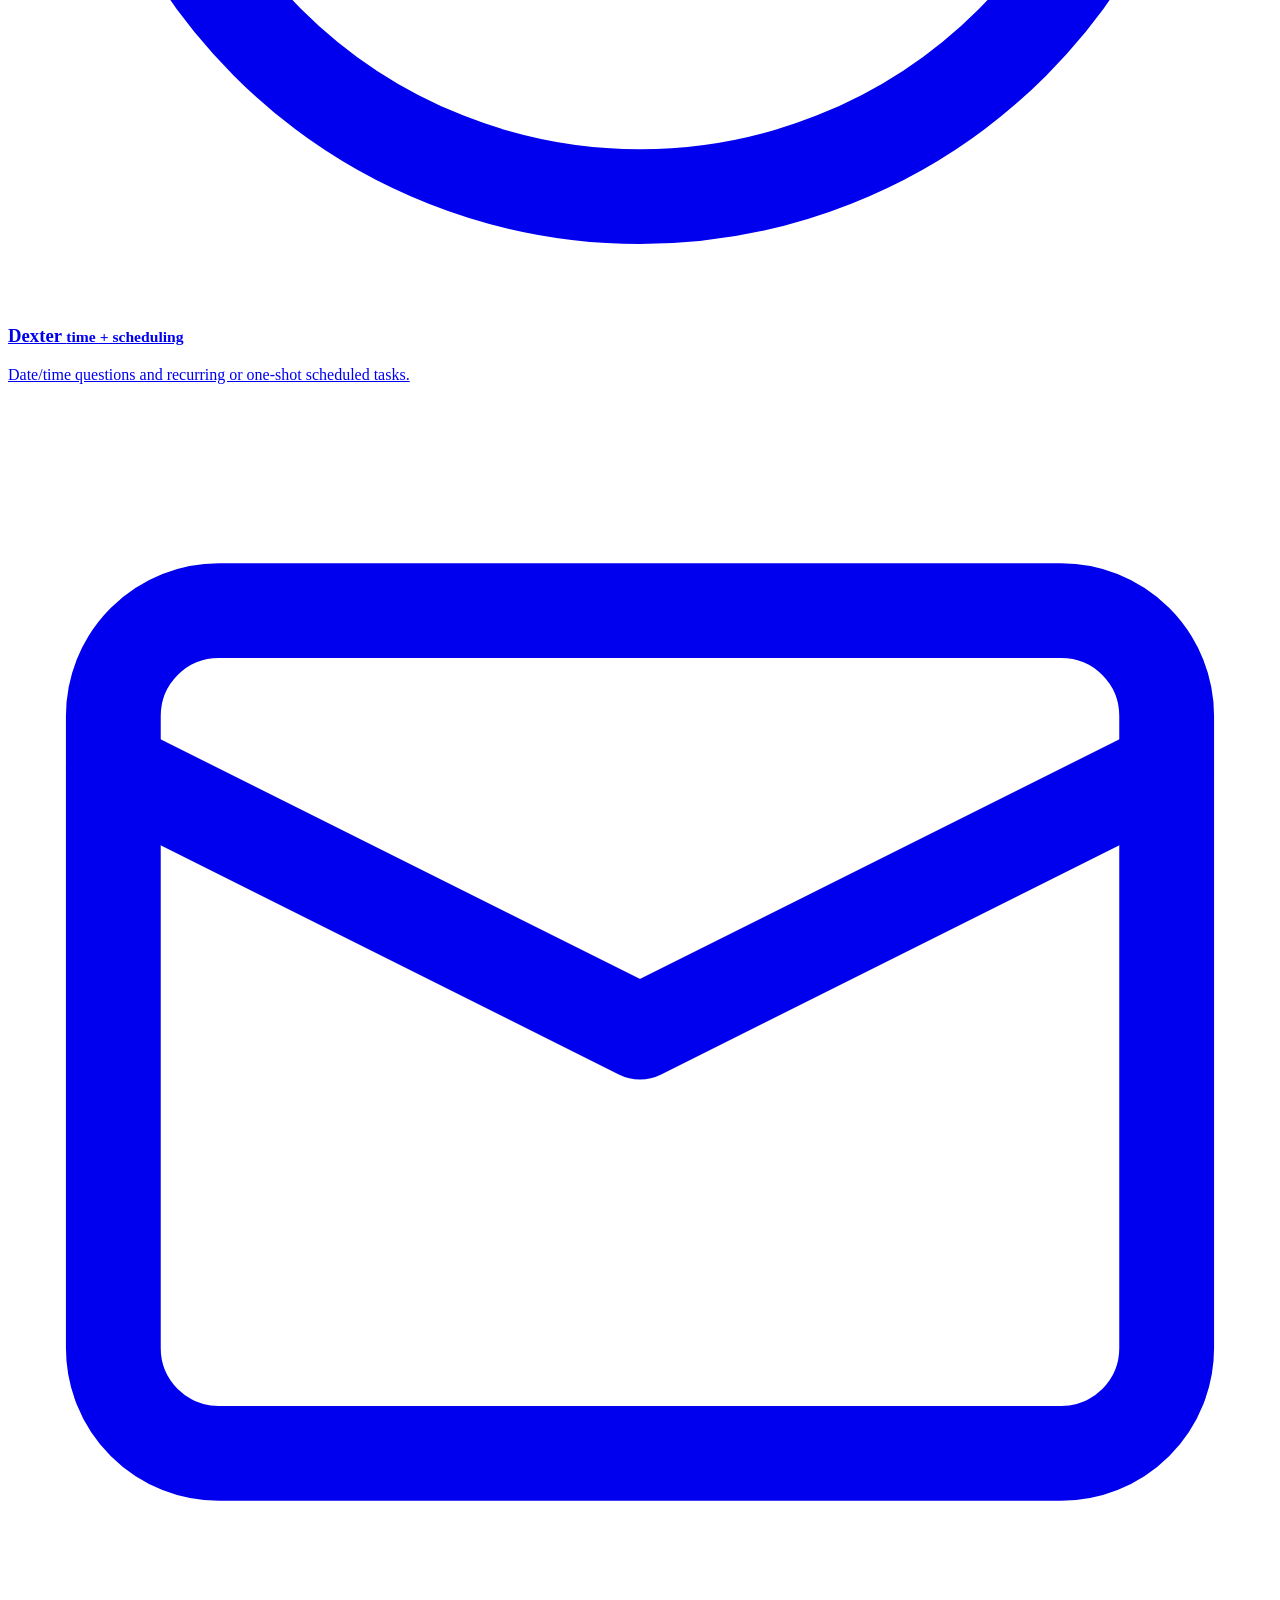
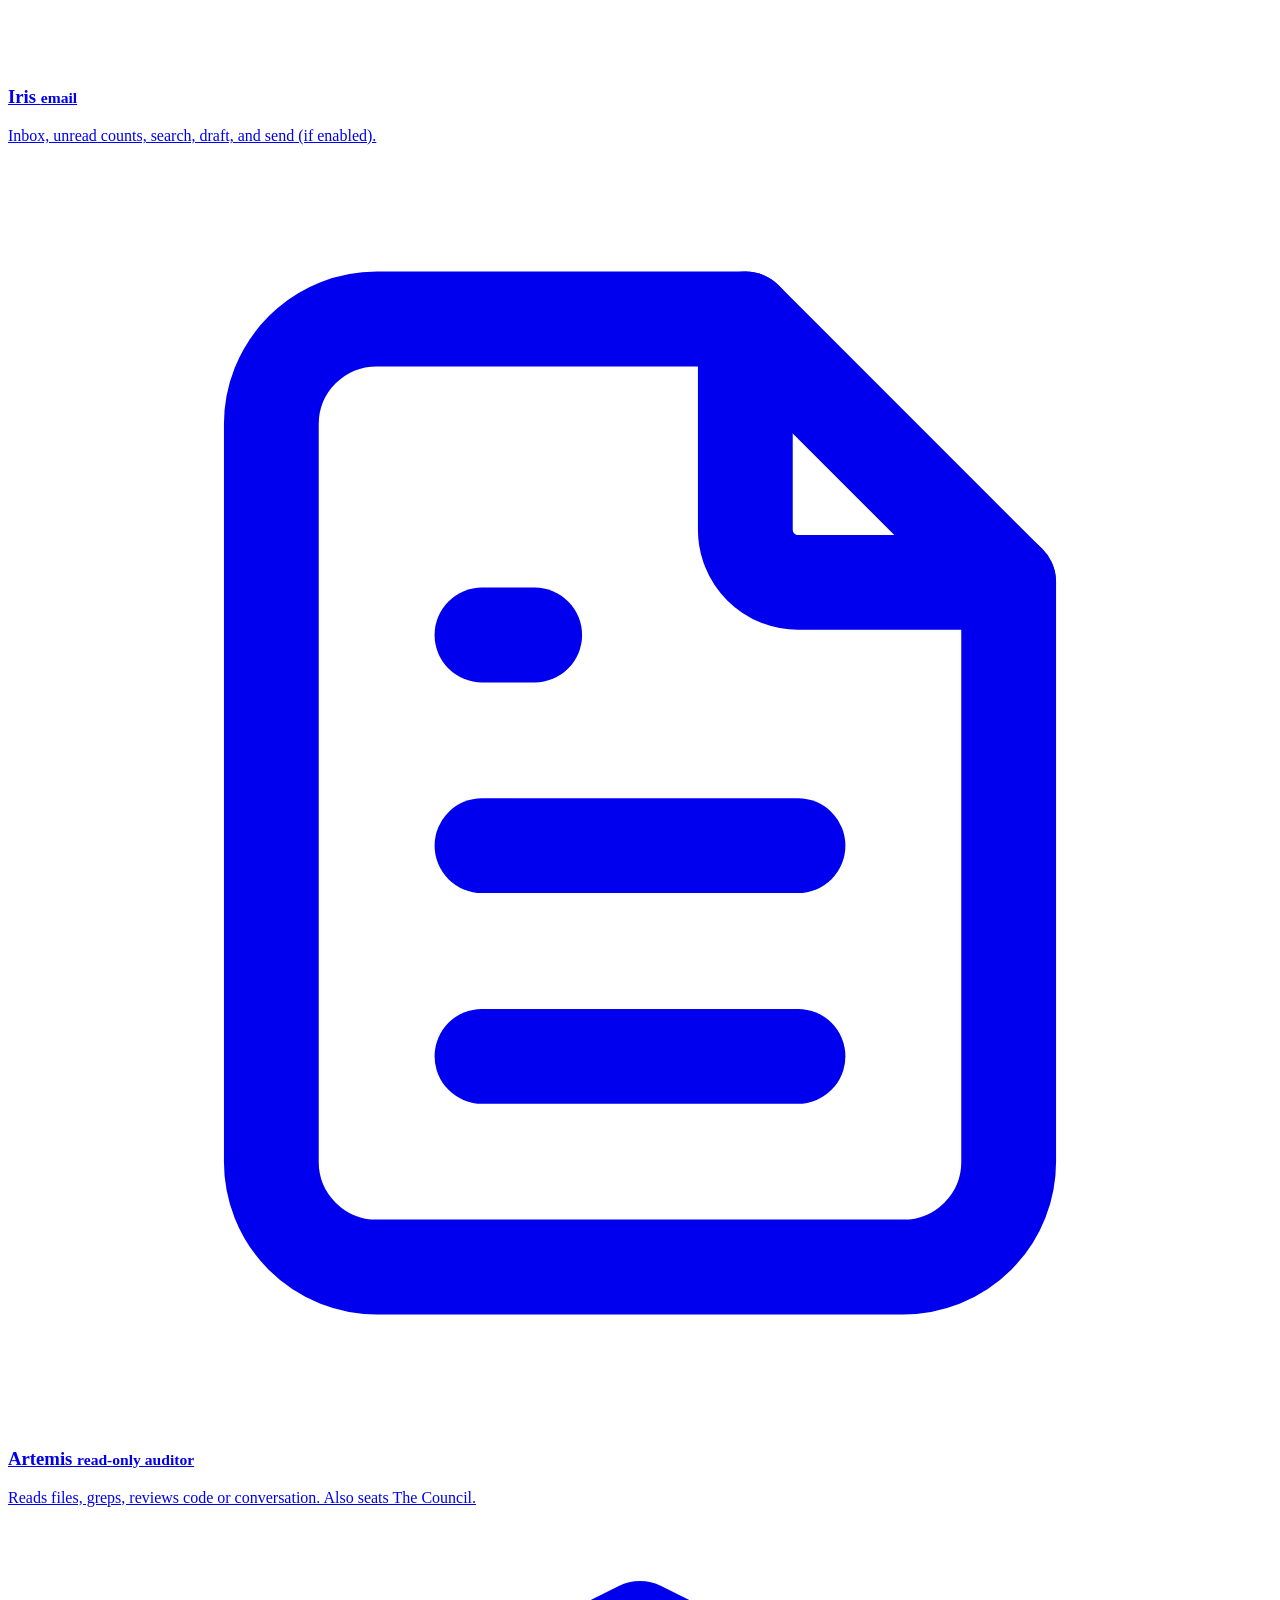
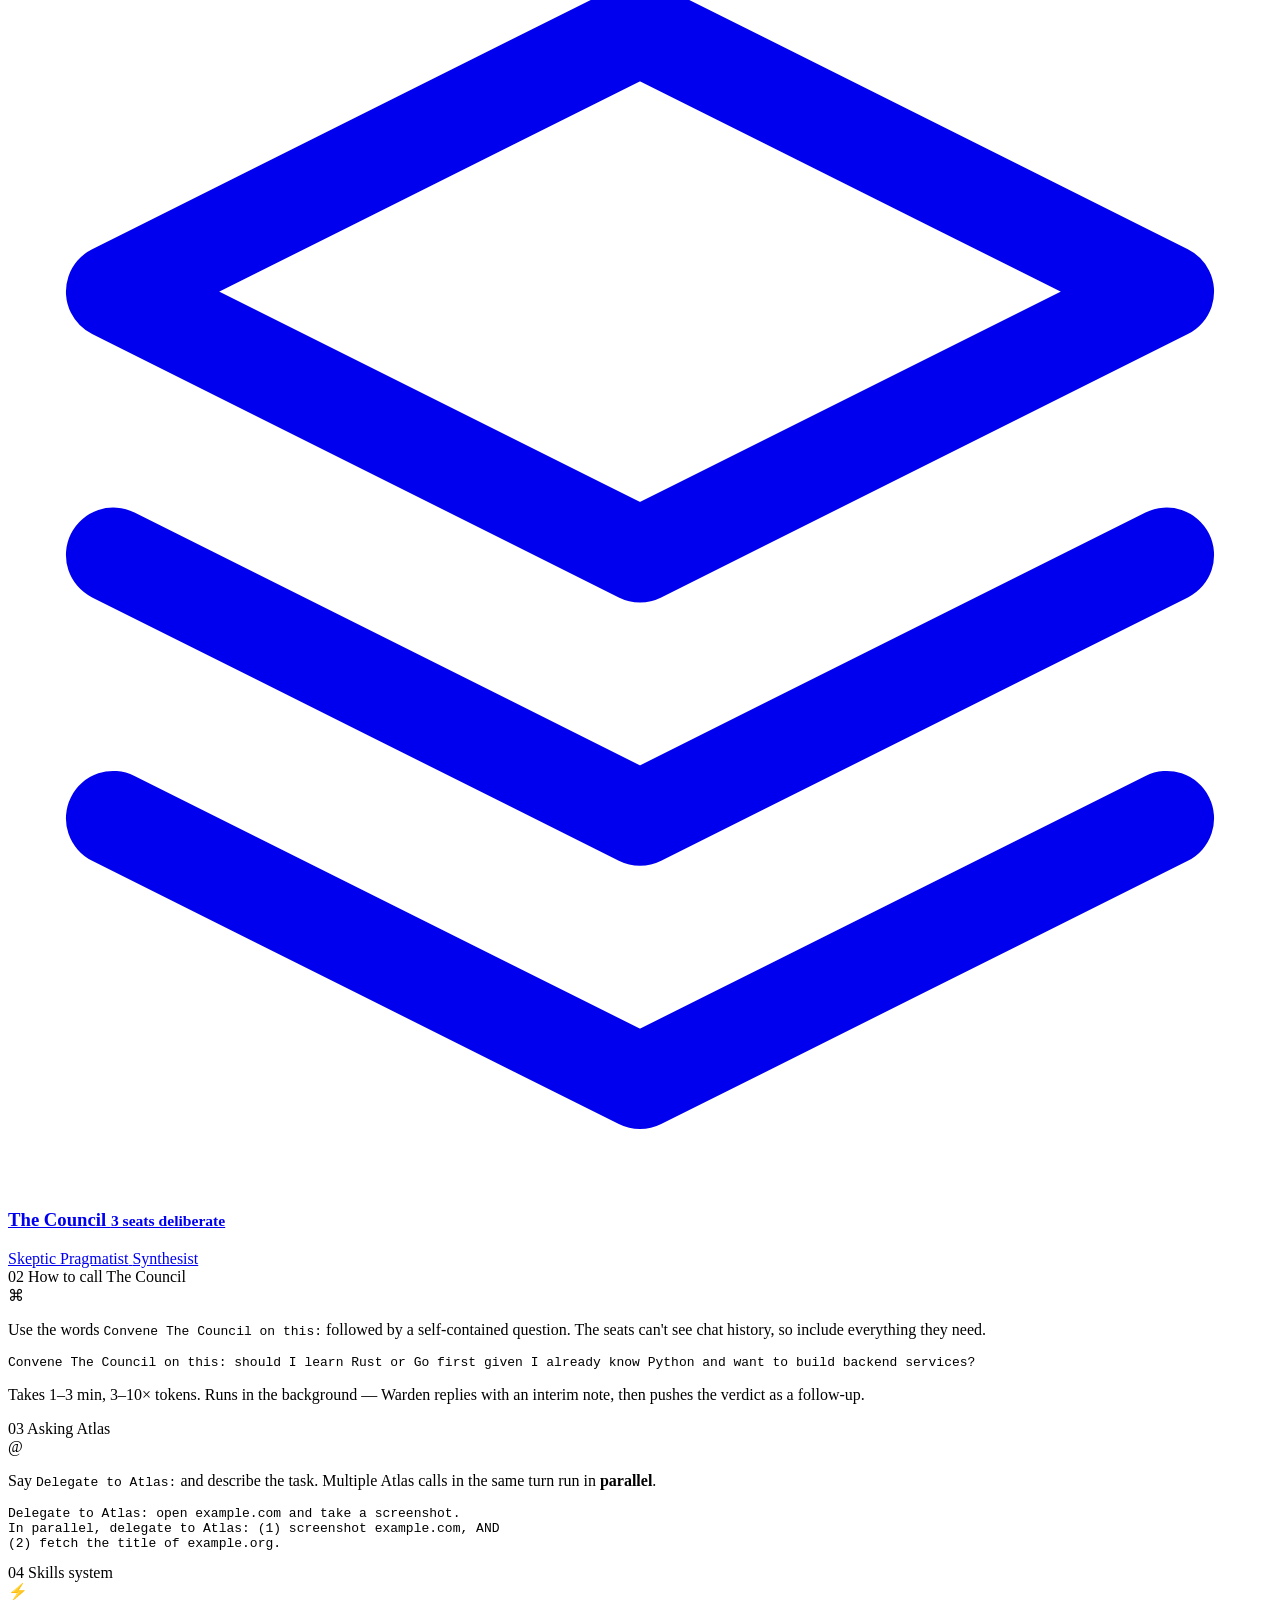
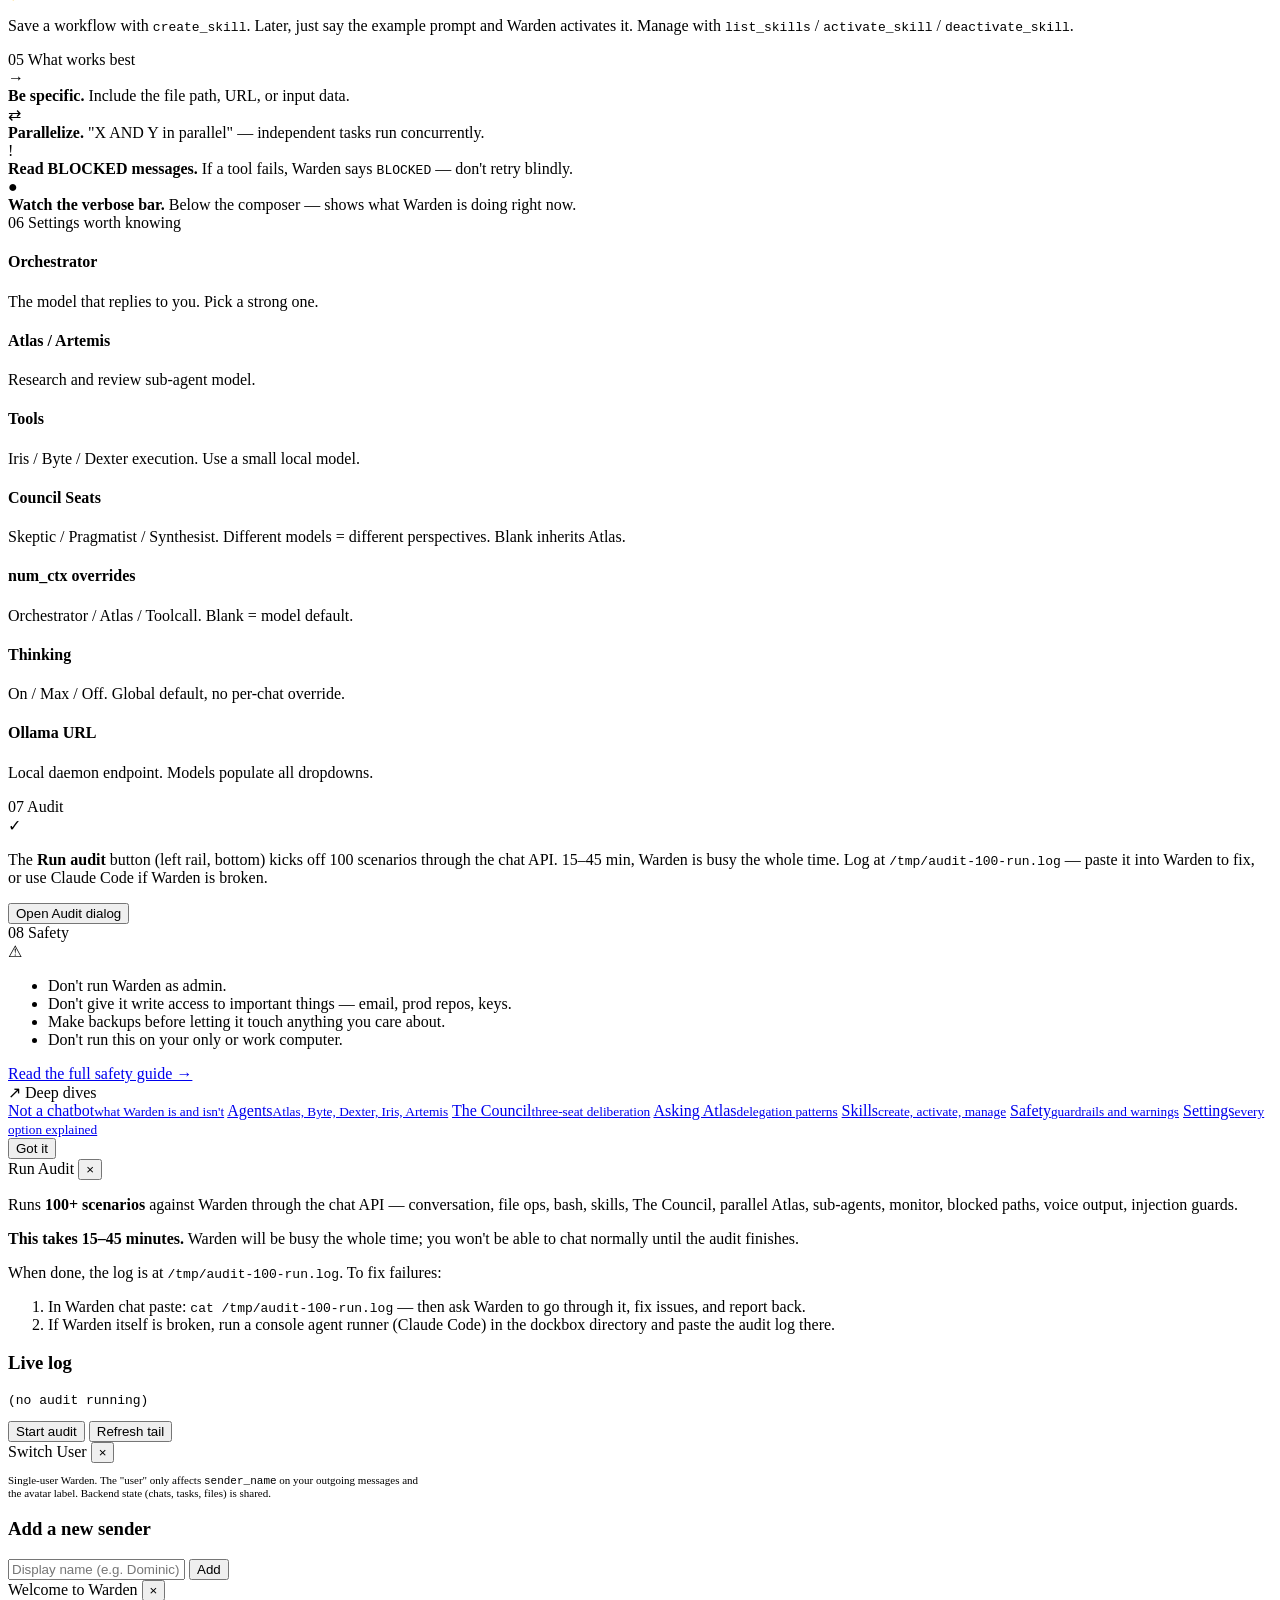
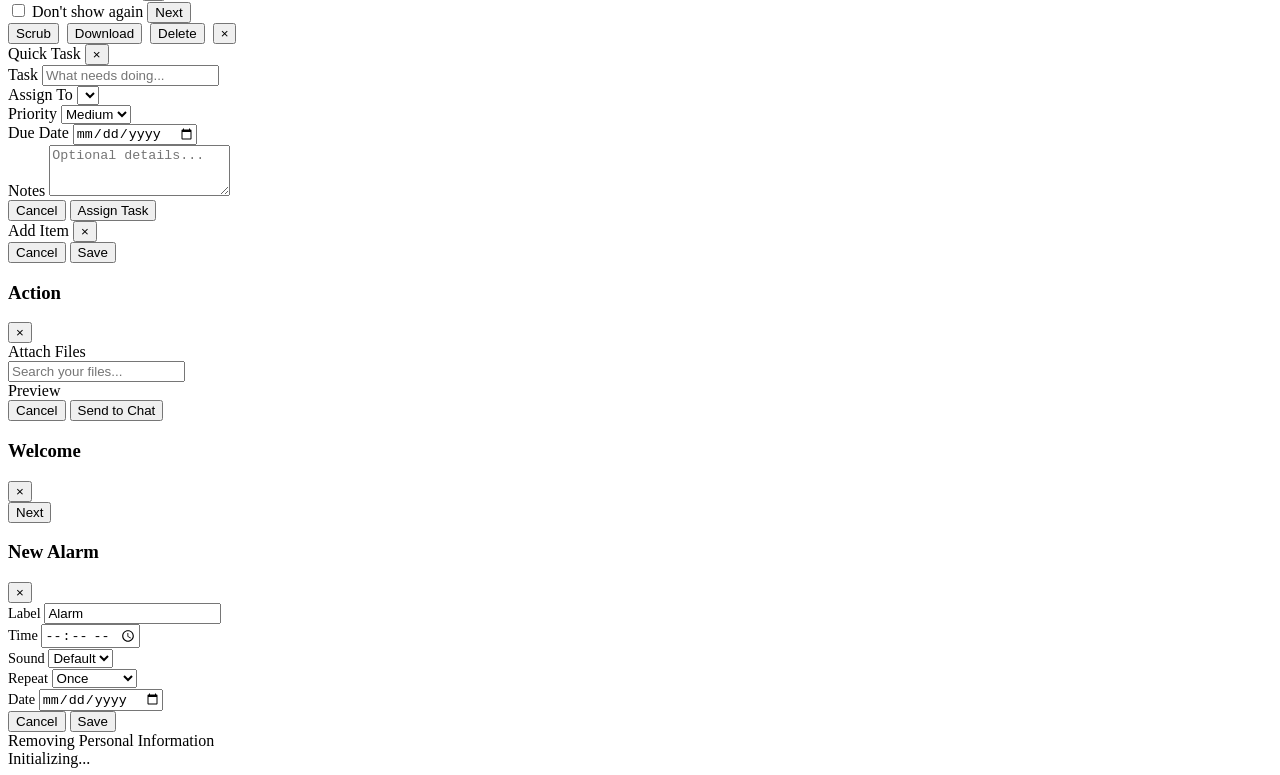
==== commit ba561137: "Security Mode: Heimdall background agent + standalone RF-DETR detector Standalone webcam watcher (se" ====
--- a/public/index.html
+++ b/public/index.html
@@ -182,23 +182,25 @@
           </div>
 
           <div class="thinking-bar hidden" id="thinkingBar"></div>
-          <div class="verbose-bar idle" id="verboseBar">
-            <span class="live-dot"></span>
-            <span class="phase">idle</span>
-            <span class="tools"></span>
+
+          <div class="progress-panel collapsed" id="progressPanel">
+            <button class="progress-panel-header" id="progressPanelHeader" type="button" aria-expanded="false">
+              <span class="live-dot"></span>
+              <span class="progress-summary" id="progressSummary">No live activity</span>
+              <span class="progress-count" id="progressCount"></span>
+              <span class="progress-chevron" aria-hidden="true">▾</span>
+            </button>
+            <div class="progress-panel-body" id="progressBody">
+              <ul class="progress-list" id="progressList"></ul>
+            </div>
           </div>
 
           <div class="composer">
             <div class="composer-tools">
-              <button class="btn btn-ghost btn-icon" id="btnAttach" title="Attach file">
-                <svg viewBox="0 0 24 24" fill="none" stroke="currentColor" stroke-width="1.8" stroke-linecap="round" stroke-linejoin="round"><path d="M21.44 11.05l-9.19 9.19a6 6 0 01-8.49-8.49l9.19-9.19a4 4 0 015.66 5.66l-9.2 9.19a2 2 0 01-2.83-2.83l8.49-8.48"/></svg>
-              </button>
               <button class="btn btn-ghost btn-icon" id="btnVoice" title="Voice input">
                 <svg viewBox="0 0 24 24" fill="none" stroke="currentColor" stroke-width="1.8" stroke-linecap="round" stroke-linejoin="round"><path d="M12 1a3 3 0 00-3 3v8a3 3 0 006 0V4a3 3 0 00-3-3z"/><path d="M19 10v2a7 7 0 01-14 0v-2"/><line x1="12" y1="19" x2="12" y2="23"/><line x1="8" y1="23" x2="16" y2="23"/></svg>
               </button>
-              <input type="file" id="fileInput" hidden multiple>
               <span class="spacer"></span>
-              <span class="dim mono" style="font-size:10px" id="attachBadge"></span>
             </div>
             <div class="composer-input-row">
               <textarea id="chatInput" rows="1" placeholder="Message Warden — be specific, ask for action. Enter to send, Shift+Enter for newline."></textarea>
@@ -789,7 +791,7 @@
                   <label style="font-size:12px;color:var(--text-tertiary);display:block;margin-bottom:4px">Password</label>
                   <input type="password" id="websiteLoginPass" class="input" placeholder="Password" style="width:100%">
                 </div>
-                <p style="font-size:11px;color:var(--text3,#94a3b8);margin-top:4px">Credentials are encrypted and stored securely. Jarvis can use these to log into websites on your behalf.</p>
+                <p style="font-size:11px;color:var(--text3,#94a3b8);margin-top:4px">Credentials are encrypted and stored securely. Warden can use these to log into websites on your behalf.</p>
               </div>
               <div id="apiKeyBaseUrlRow">
                 <label style="font-size:12px;color:var(--text-tertiary);display:block;margin-bottom:4px">Base URL</label>
